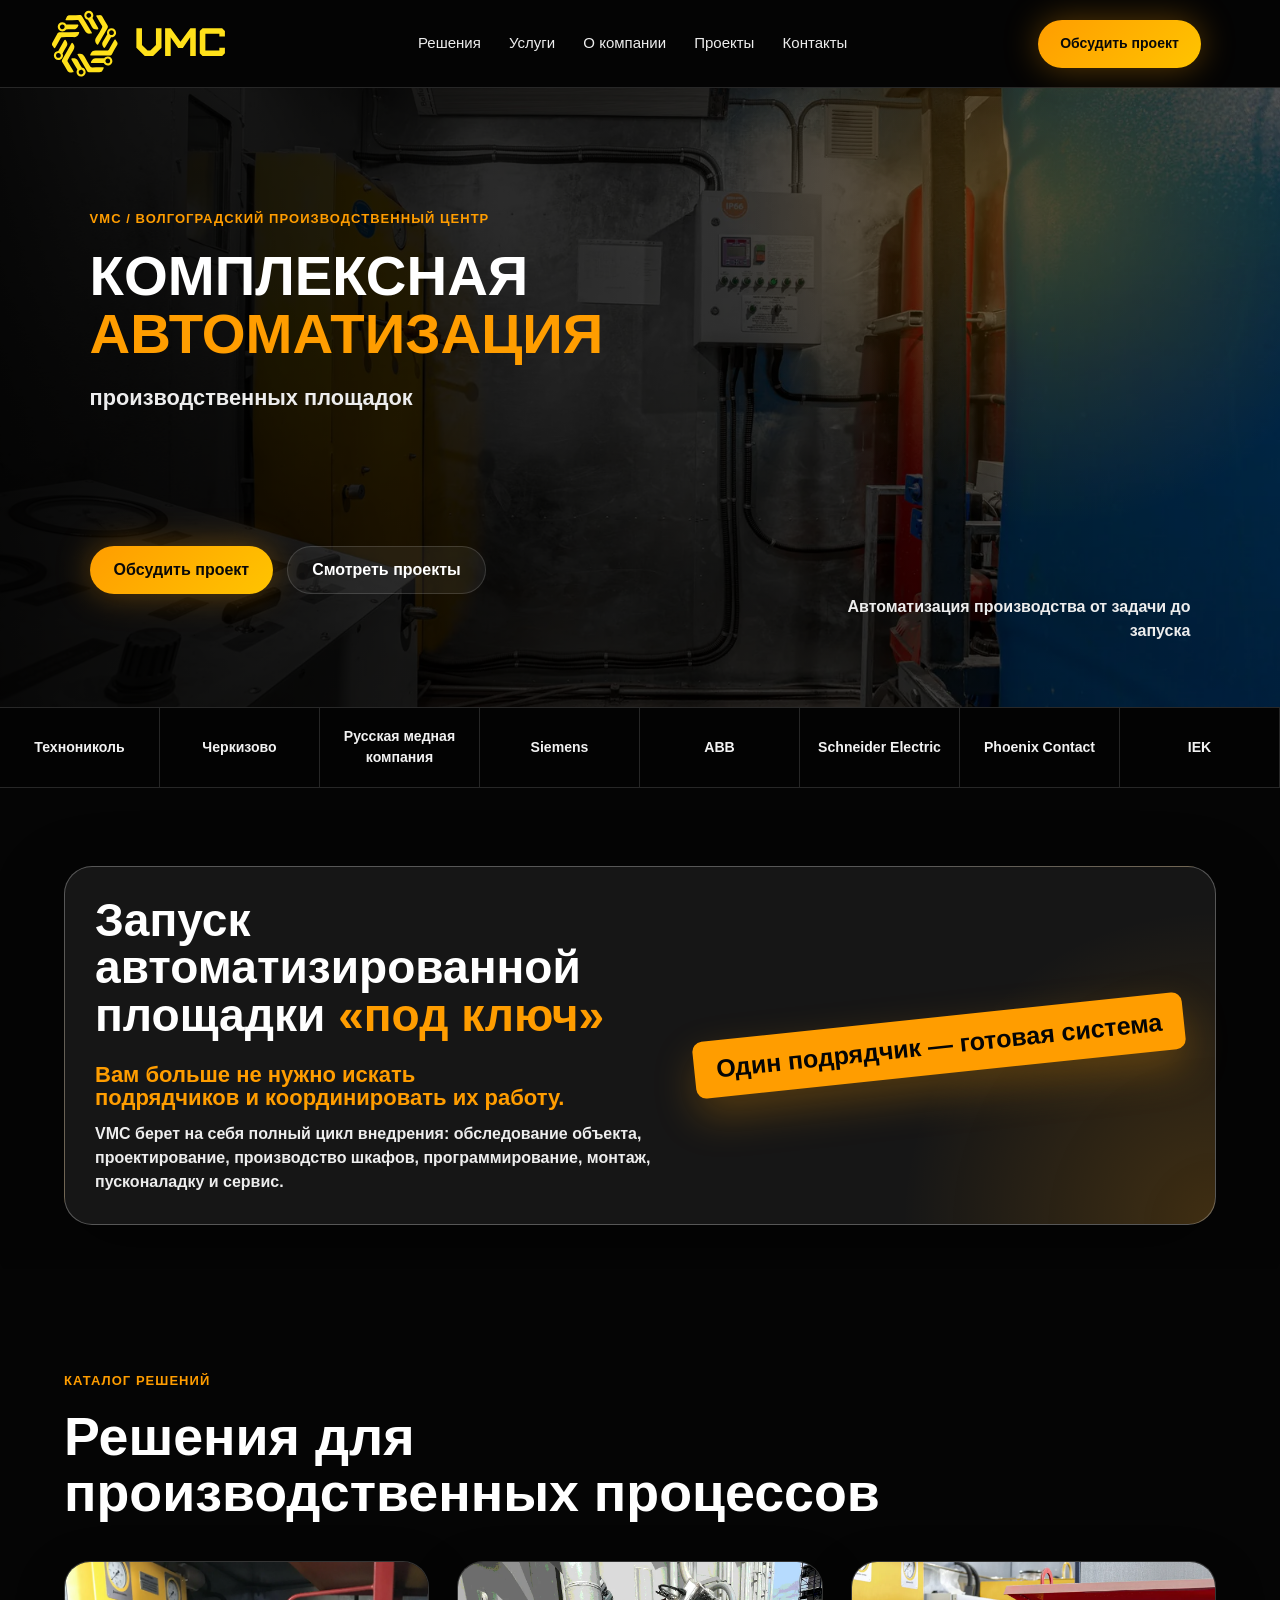
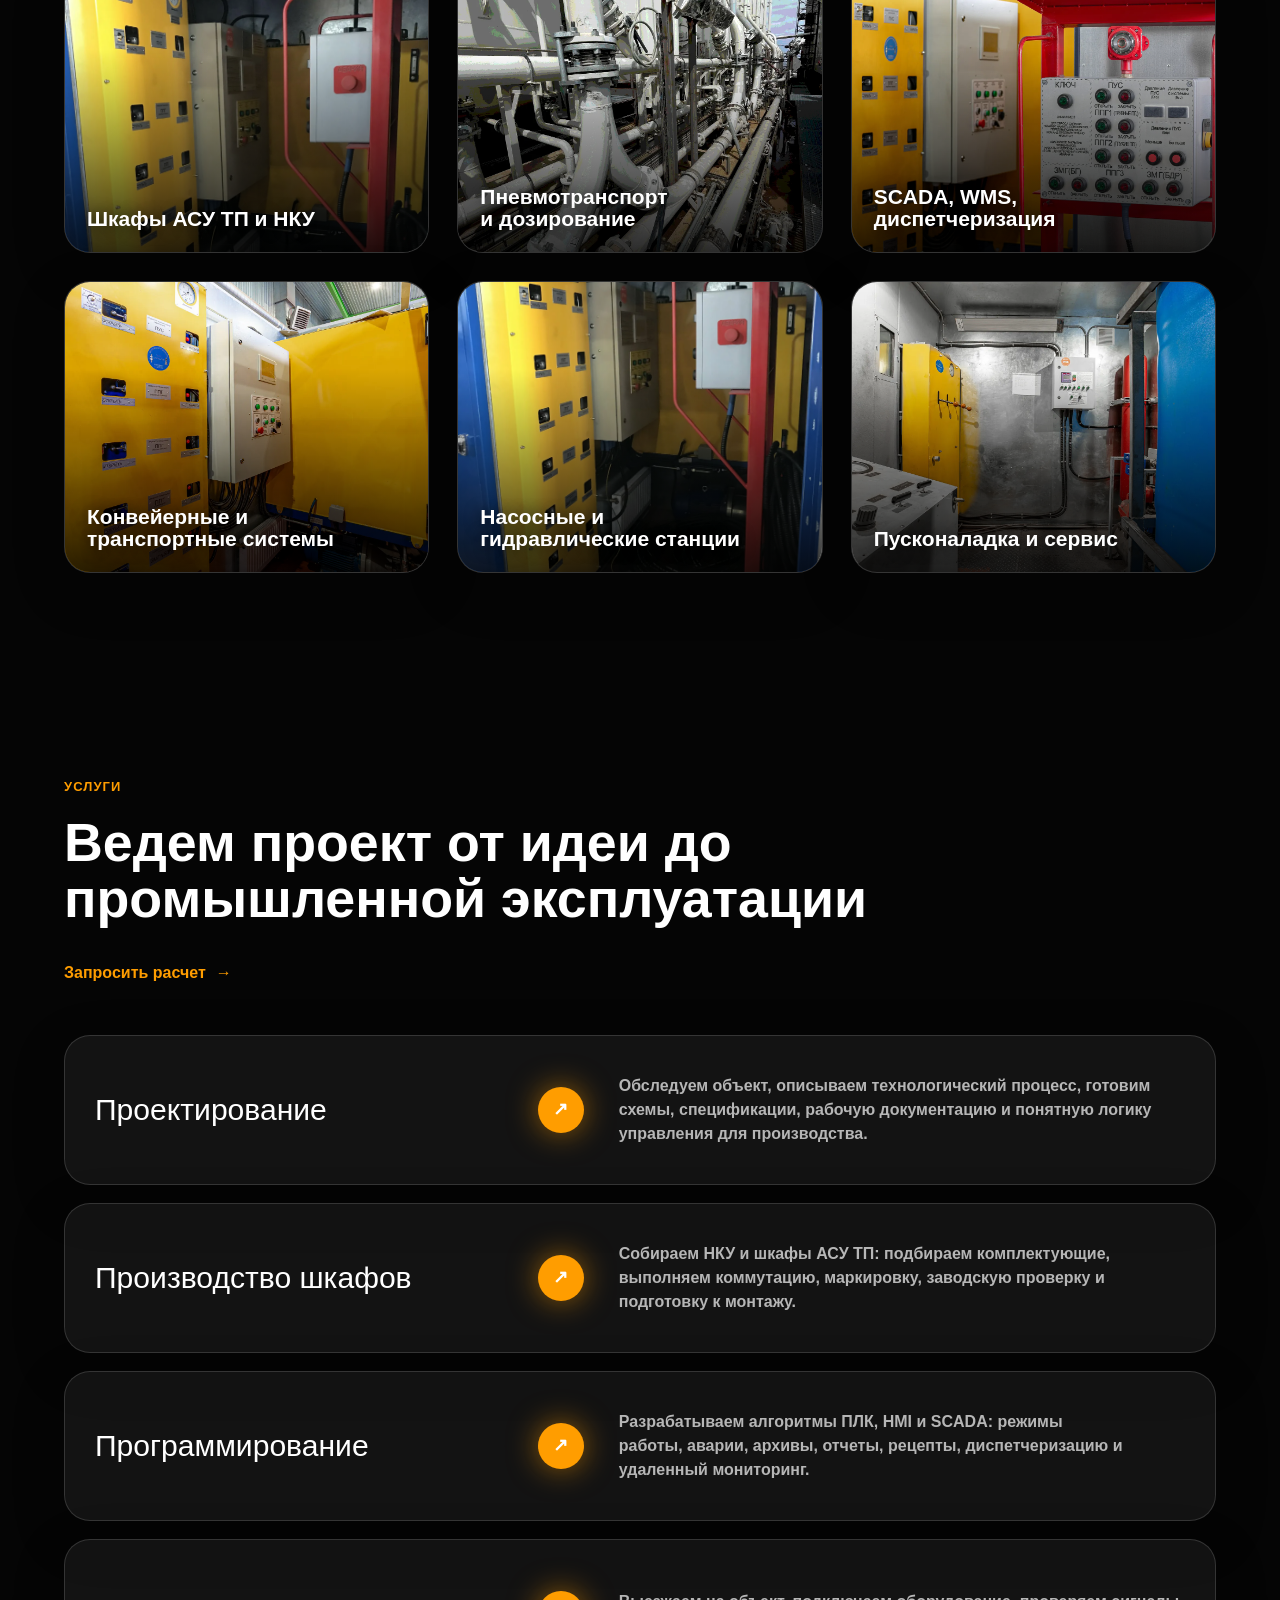
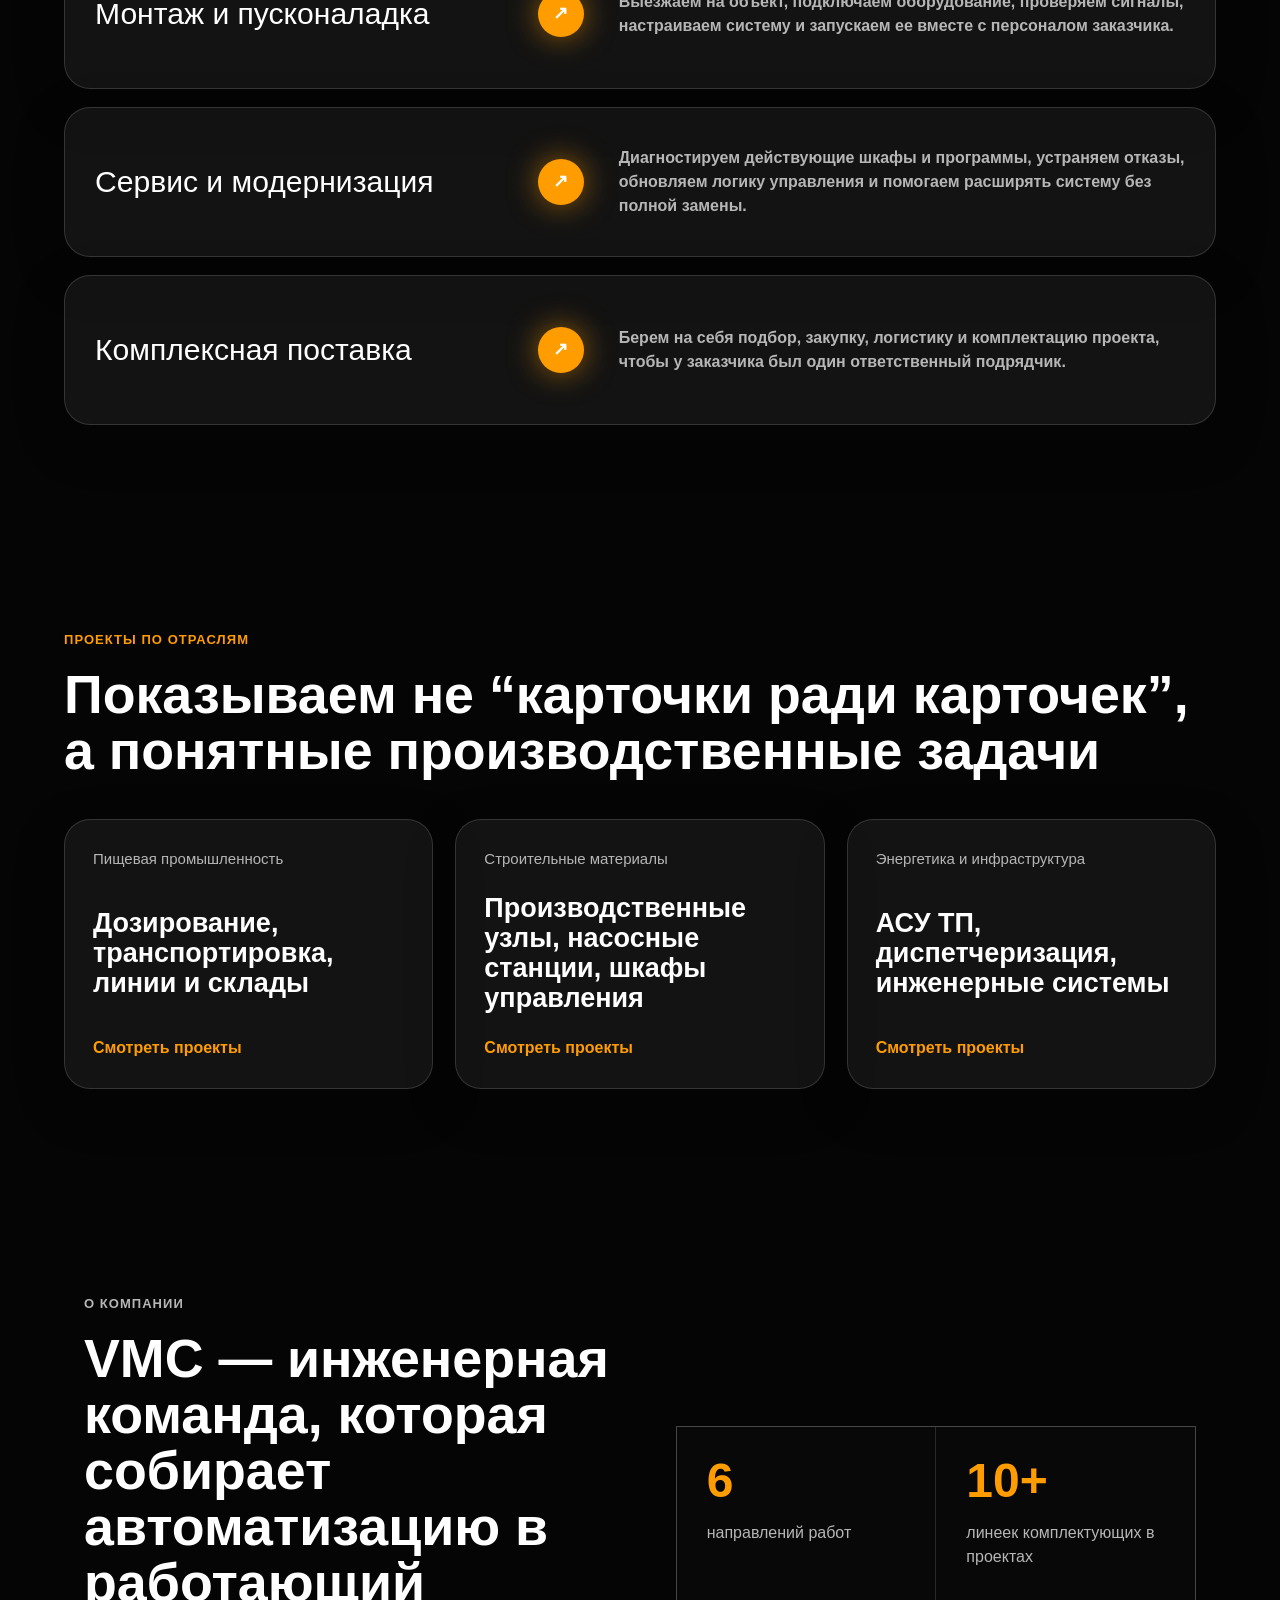
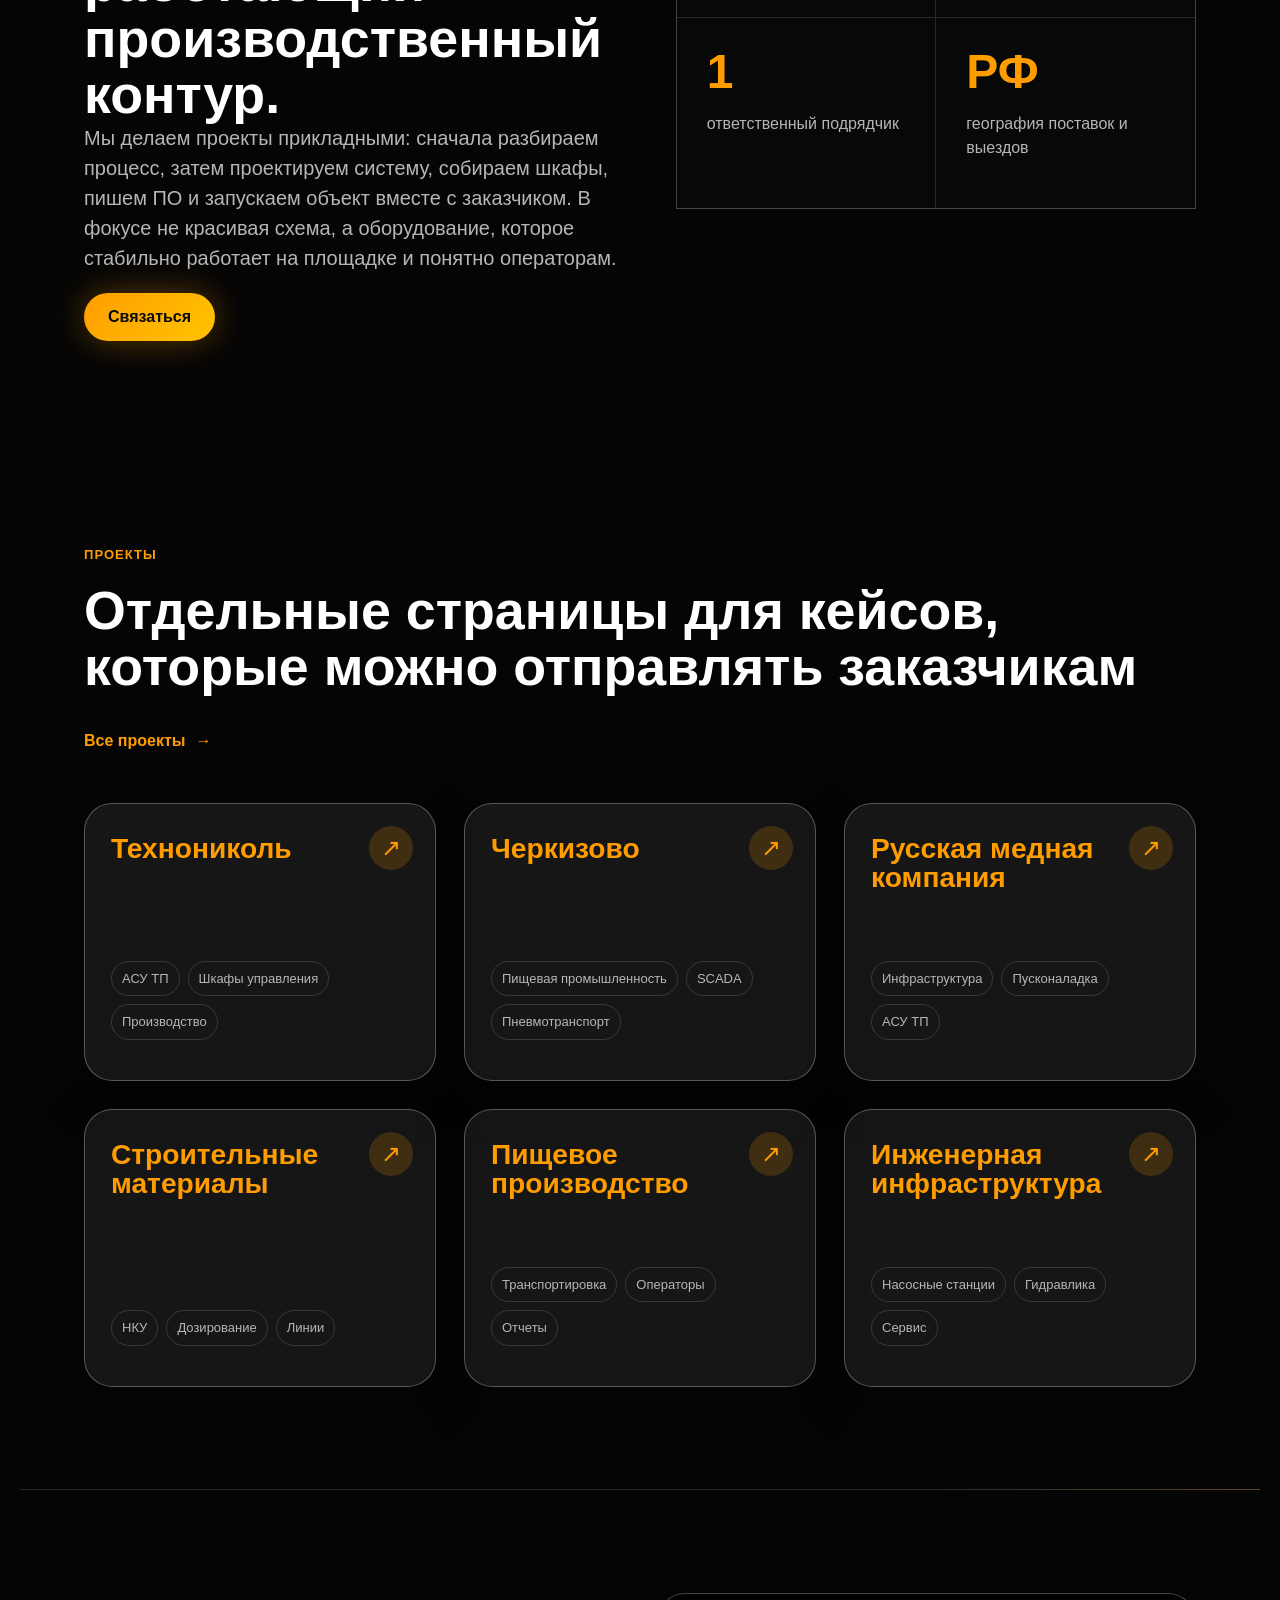
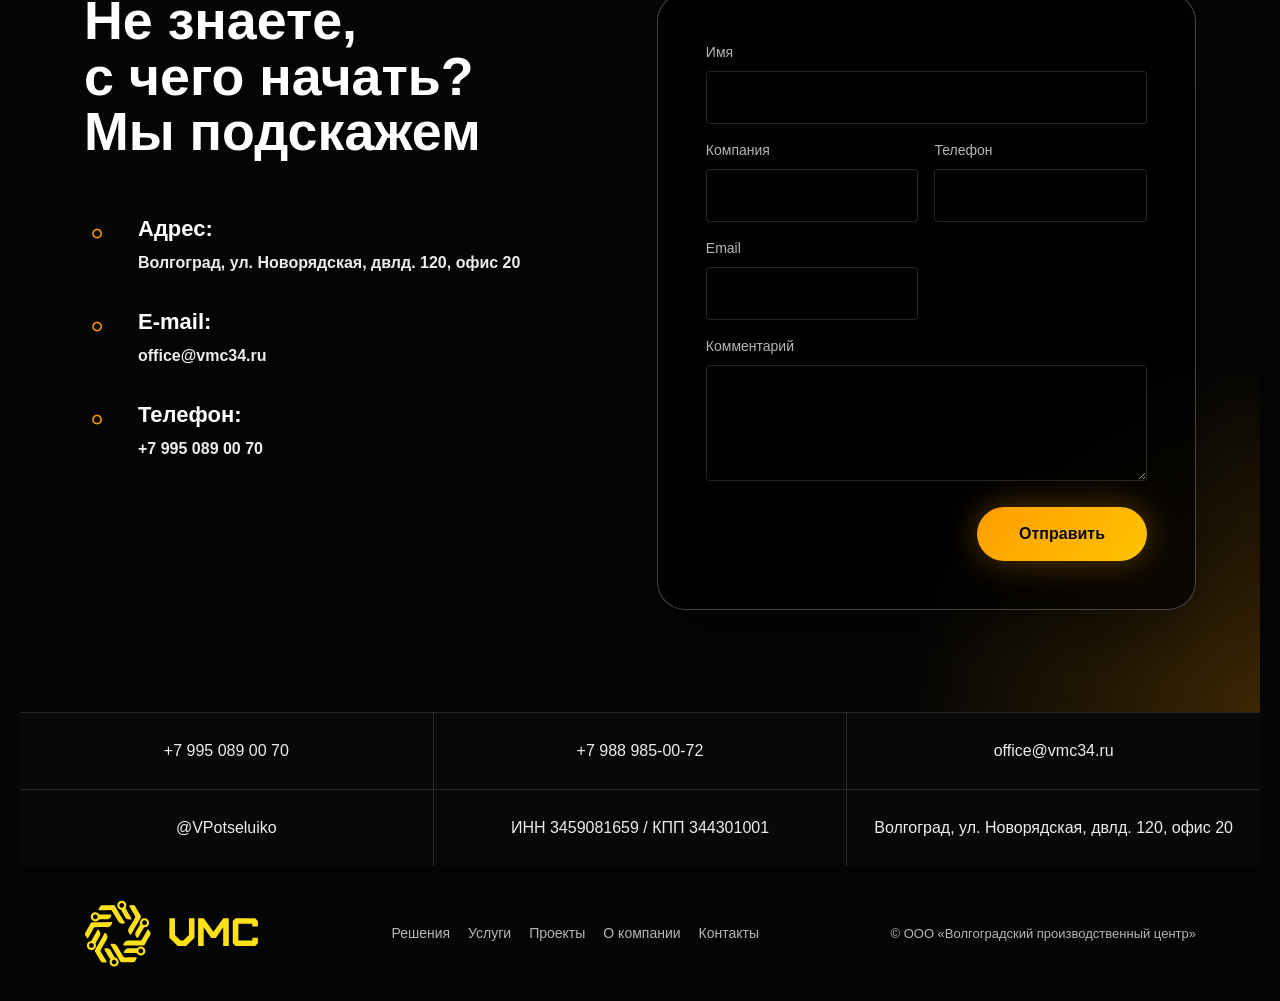
==== index.html @ dcec0f46 "Bring homepage closer to correction brief Rework hero, client strip, turnkey block, solution cards, " ====
<!doctype html>
<html lang="ru">
  <head>
    <meta charset="utf-8">
    <meta name="viewport" content="width=device-width, initial-scale=1">
    <title>VMC | Автоматизация производственных площадок</title>
    <meta name="description" content="VMC проектирует, производит и внедряет системы автоматизации производственных площадок, шкафы АСУ ТП, промышленное ПО и электрощитовое оборудование.">
    <meta name="theme-color" content="#050505">
    <meta property="og:type" content="website">
    <meta property="og:title" content="VMC | Автоматизация производственных площадок">
    <meta property="og:description" content="Автоматизация производственных площадок под ключ: проектирование, шкафы АСУ ТП, монтаж, программирование и сервис.">
    <meta property="og:image" content="https://vmc34.ru/assets/img/automation-panel.webp">
    <link rel="canonical" href="https://vmc34.ru/">
    <link rel="icon" href="assets/img/logo.svg" type="image/svg+xml">
    <link rel="stylesheet" href="style.css">
  </head>
  <body>
    <a class="skip-link" href="#main">К содержанию</a>

    <header class="site-header">
      <a class="brand" href="index.html" aria-label="VMC, на главную">
        <img src="assets/img/logo.svg" alt="VMC" width="156" height="48">
      </a>
      <nav class="desktop-nav" aria-label="Основная навигация">
        <a href="index.html#solutions">Решения</a>
        <a href="index.html#services">Услуги</a>
        <a href="index.html#about">О компании</a>
        <a href="projects.html">Проекты</a>
        <a href="index.html#contacts">Контакты</a>
      </nav>
      <a class="header-cta" href="#form">Обсудить проект</a>
      <details class="mobile-nav">
        <summary aria-label="Открыть меню"><span></span><span></span><span></span></summary>
        <nav aria-label="Мобильная навигация">
          <a href="index.html#solutions">Решения</a>
          <a href="index.html#services">Услуги</a>
          <a href="index.html#about">О компании</a>
          <a href="projects.html">Проекты</a>
          <a href="index.html#contacts">Контакты</a>
        </nav>
      </details>
    </header>

    <main id="main">
      <section class="hero" id="top" aria-label="Главный экран">
        <div class="hero-media" aria-hidden="true">
          <img src="assets/img/automation-panel.webp" alt="" width="1600" height="1067" fetchpriority="high">
        </div>
        <div class="hero-content">
          <p class="kicker">VMC / Волгоградский производственный центр</p>
          <h1><span>Комплексная</span><em>автоматизация</em></h1>
          <p class="hero-lead">производственных площадок</p>
          <div class="hero-actions">
            <a class="button button-primary" href="#form">Обсудить проект</a>
            <a class="button button-ghost" href="projects.html">Смотреть проекты</a>
          </div>
        </div>
        <div class="hero-note">Автоматизация производства от задачи до запуска</div>
      </section>

      <section class="client-strip" aria-label="Клиенты и ориентиры">
        <span>Технониколь</span>
        <span>Черкизово</span>
        <span>Русская медная компания</span>
        <span>Siemens</span>
        <span>ABB</span>
        <span>Schneider Electric</span>
        <span>Phoenix Contact</span>
        <span>IEK</span>
      </section>

      <section class="dark-section turnkey-section" id="solutions">
        <div class="turnkey-card">
          <div>
            <h2>Запуск автоматизированной площадки <em>«под ключ»</em></h2>
            <h3>Вам больше не нужно искать подрядчиков и координировать их работу.</h3>
            <p>VMC берет на себя полный цикл внедрения: обследование объекта, проектирование, производство шкафов, программирование, монтаж, пусконаладку и сервис.</p>
          </div>
          <strong>Один подрядчик — готовая система</strong>
        </div>
      </section>

      <section class="dark-section" id="catalog">
        <div class="section-heading">
          <p class="kicker">Каталог решений</p>
          <h2>Решения для производственных процессов</h2>
        </div>
        <div class="solution-grid">
          <article class="media-card">
            <img src="assets/img/hero-switchboards.webp" alt="Шкафы управления и электрощитовое оборудование" width="1600" height="1067" loading="lazy">
            <h3>Шкафы АСУ ТП и НКУ</h3>
          </article>
          <article class="media-card">
            <img src="assets/img/pneumatic-system.webp" alt="Промышленная система управления пневмотранспортом" width="1260" height="1680" loading="lazy">
            <h3>Пневмотранспорт и дозирование</h3>
          </article>
          <article class="media-card">
            <img src="assets/img/assembly-shop.webp" alt="Сборка электрощитов в производственном цехе" width="1600" height="1067" loading="lazy">
            <h3>SCADA, WMS, диспетчеризация</h3>
          </article>
          <article class="media-card">
            <img src="assets/img/contact-background.webp" alt="Производственная площадка с оборудованием" width="1600" height="1067" loading="lazy">
            <h3>Конвейерные и транспортные системы</h3>
          </article>
          <article class="media-card">
            <img src="assets/img/hydraulic-station.webp" alt="Станция гидроуправления" width="1600" height="2133" loading="lazy">
            <h3>Насосные и гидравлические станции</h3>
          </article>
          <article class="media-card">
            <img src="assets/img/automation-panel.webp" alt="Промышленный шкаф управления" width="1600" height="1067" loading="lazy">
            <h3>Пусконаладка и сервис</h3>
          </article>
        </div>
      </section>

      <section class="dark-section service-section" id="services">
        <div class="section-heading split">
          <div>
            <p class="kicker">Услуги</p>
            <h2>Ведем проект от идеи до промышленной эксплуатации</h2>
          </div>
          <a class="text-link" href="#form">Запросить расчет</a>
        </div>
        <div class="service-list">
          <article>
            <span aria-hidden="true">↗</span>
            <h3>Проектирование</h3>
            <p>Обследуем объект, описываем технологический процесс, готовим схемы, спецификации, рабочую документацию и понятную логику управления для производства.</p>
          </article>
          <article>
            <span aria-hidden="true">↗</span>
            <h3>Производство шкафов</h3>
            <p>Собираем НКУ и шкафы АСУ ТП: подбираем комплектующие, выполняем коммутацию, маркировку, заводскую проверку и подготовку к монтажу.</p>
          </article>
          <article>
            <span aria-hidden="true">↗</span>
            <h3>Программирование</h3>
            <p>Разрабатываем алгоритмы ПЛК, HMI и SCADA: режимы работы, аварии, архивы, отчеты, рецепты, диспетчеризацию и удаленный мониторинг.</p>
          </article>
          <article>
            <span aria-hidden="true">↗</span>
            <h3>Монтаж и пусконаладка</h3>
            <p>Выезжаем на объект, подключаем оборудование, проверяем сигналы, настраиваем систему и запускаем ее вместе с персоналом заказчика.</p>
          </article>
          <article>
            <span aria-hidden="true">↗</span>
            <h3>Сервис и модернизация</h3>
            <p>Диагностируем действующие шкафы и программы, устраняем отказы, обновляем логику управления и помогаем расширять систему без полной замены.</p>
          </article>
          <article>
            <span aria-hidden="true">↗</span>
            <h3>Комплексная поставка</h3>
            <p>Берем на себя подбор, закупку, логистику и комплектацию проекта, чтобы у заказчика был один ответственный подрядчик.</p>
          </article>
        </div>
      </section>

      <section class="dark-section industries" id="industries">
        <div class="section-heading">
          <p class="kicker">Проекты по отраслям</p>
          <h2>Показываем не “карточки ради карточек”, а понятные производственные задачи</h2>
        </div>
        <div class="industry-grid">
          <a class="industry-card" href="projects.html#food">
            <small>Пищевая промышленность</small>
            <strong>Дозирование, транспортировка, линии и склады</strong>
            <span>Смотреть проекты</span>
          </a>
          <a class="industry-card" href="projects.html#materials">
            <small>Строительные материалы</small>
            <strong>Производственные узлы, насосные станции, шкафы управления</strong>
            <span>Смотреть проекты</span>
          </a>
          <a class="industry-card" href="projects.html#energy">
            <small>Энергетика и инфраструктура</small>
            <strong>АСУ ТП, диспетчеризация, инженерные системы</strong>
            <span>Смотреть проекты</span>
          </a>
        </div>
      </section>

      <section class="dark-section about" id="about">
        <div class="about-copy">
          <p class="kicker">О компании</p>
          <h2>VMC — инженерная команда, которая собирает автоматизацию в работающий производственный контур.</h2>
          <p>Мы делаем проекты прикладными: сначала разбираем процесс, затем проектируем систему, собираем шкафы, пишем ПО и запускаем объект вместе с заказчиком. В фокусе не красивая схема, а оборудование, которое стабильно работает на площадке и понятно операторам.</p>
          <a class="button button-primary" href="#form">Связаться</a>
        </div>
        <div class="stats-grid">
          <article>
            <strong>6</strong>
            <span>направлений работ</span>
          </article>
          <article>
            <strong>10+</strong>
            <span>линеек комплектующих в проектах</span>
          </article>
          <article>
            <strong>1</strong>
            <span>ответственный подрядчик</span>
          </article>
          <article>
            <strong>РФ</strong>
            <span>география поставок и выездов</span>
          </article>
        </div>
      </section>

      <section class="dark-section projects-preview" id="projects">
        <div class="section-heading split">
          <div>
            <p class="kicker">Проекты</p>
            <h2>Отдельные страницы для кейсов, которые можно отправлять заказчикам</h2>
          </div>
          <a class="text-link" href="projects.html">Все проекты</a>
        </div>
        <div class="project-logo-grid">
          <a class="project-logo-card" href="project-switchboards.html">
            <h3>Технониколь</h3>
            <p class="tags"><span>АСУ ТП</span><span>Шкафы управления</span><span>Производство</span></p>
          </a>
          <a class="project-logo-card" href="project-pneumatic.html">
            <h3>Черкизово</h3>
            <p class="tags"><span>Пищевая промышленность</span><span>SCADA</span><span>Пневмотранспорт</span></p>
          </a>
          <a class="project-logo-card" href="project-hydraulic.html">
            <h3>Русская медная компания</h3>
            <p class="tags"><span>Инфраструктура</span><span>Пусконаладка</span><span>АСУ ТП</span></p>
          </a>
          <a class="project-logo-card" href="projects.html#materials">
            <h3>Строительные материалы</h3>
            <p class="tags"><span>НКУ</span><span>Дозирование</span><span>Линии</span></p>
          </a>
          <a class="project-logo-card" href="projects.html#food">
            <h3>Пищевое производство</h3>
            <p class="tags"><span>Транспортировка</span><span>Операторы</span><span>Отчеты</span></p>
          </a>
          <a class="project-logo-card" href="projects.html#energy">
            <h3>Инженерная инфраструктура</h3>
            <p class="tags"><span>Насосные станции</span><span>Гидравлика</span><span>Сервис</span></p>
          </a>
        </div>
      </section>

      <section class="contact-section" id="contacts">
        <div class="contact-info">
          <h2>Не знаете,<br>с чего начать?<br>Мы подскажем</h2>
          <dl>
            <div>
              <dt>Адрес:</dt>
              <dd>Волгоград, ул. Новорядская, двлд. 120, офис 20</dd>
            </div>
            <div>
              <dt>E-mail:</dt>
              <dd><a href="mailto:office@vmc34.ru">office@vmc34.ru</a></dd>
            </div>
            <div>
              <dt>Телефон:</dt>
              <dd><a href="tel:+79950890070">+7 995 089 00 70</a></dd>
            </div>
          </dl>
        </div>
        <div class="contact-panel" id="form">
          <form action="mailto:office@vmc34.ru" method="post" enctype="text/plain">
            <label>Имя<input name="name" autocomplete="name" required></label>
            <label>Компания<input name="company" autocomplete="organization"></label>
            <label>Телефон<input name="phone" autocomplete="tel" required></label>
            <label>Email<input name="email" type="email" autocomplete="email"></label>
            <label class="wide-field">Комментарий<textarea name="message" rows="4"></textarea></label>
            <button type="submit">Отправить</button>
          </form>
        </div>
      </section>

      <section class="contact-data" aria-label="Контактные данные">
        <a href="tel:+79950890070">+7 995 089 00 70</a>
        <a href="tel:+79889850072">+7 988 985-00-72</a>
        <a href="mailto:office@vmc34.ru">office@vmc34.ru</a>
        <a href="https://t.me/VPotseluiko" rel="noopener" target="_blank">@VPotseluiko</a>
        <span>ИНН 3459081659 / КПП 344301001</span>
        <span>Волгоград, ул. Новорядская, двлд. 120, офис 20</span>
      </section>
    </main>

    <footer class="site-footer">
      <img src="assets/img/logo.svg" alt="VMC" width="156" height="48">
      <nav aria-label="Нижняя навигация">
        <a href="index.html#solutions">Решения</a>
        <a href="index.html#services">Услуги</a>
        <a href="projects.html">Проекты</a>
        <a href="index.html#about">О компании</a>
        <a href="index.html#contacts">Контакты</a>
      </nav>
      <p>© ООО «Волгоградский производственный центр»</p>
    </footer>
  </body>
</html>
---- style.css ----
:root {
  --bg: #050505;
  --panel: #111;
  --panel-2: #181818;
  --text: #fff;
  --muted: #b6b6b6;
  --soft: #ededed;
  --line: rgba(255, 255, 255, .14);
  --yellow: #ff9d00;
  --yellow-2: #ffc400;
  --shadow: 0 22px 70px rgba(0, 0, 0, .42);
  color-scheme: dark;
  font-family: Inter, Arial, Helvetica, sans-serif;
}

* {
  box-sizing: border-box;
}

html {
  scroll-behavior: smooth;
  overflow-x: hidden;
}

body {
  margin: 0;
  background: var(--bg);
  color: var(--text);
  font-size: 16px;
  line-height: 1.5;
  -webkit-font-smoothing: antialiased;
  overflow-x: hidden;
}

img {
  display: block;
  max-width: 100%;
  height: auto;
}

a {
  color: inherit;
  text-decoration: none;
}

h1,
h2,
h3,
p {
  margin-top: 0;
}

h1,
h2,
h3 {
  line-height: 1.04;
  text-wrap: balance;
  overflow-wrap: break-word;
  word-break: normal;
}

p {
  text-wrap: pretty;
  overflow-wrap: break-word;
  word-break: normal;
}

a,
span,
strong,
small,
label,
button {
  overflow-wrap: break-word;
  word-break: normal;
}

a:focus-visible,
button:focus-visible,
input:focus-visible,
textarea:focus-visible,
summary:focus-visible {
  outline: 3px solid rgba(255, 157, 0, .55);
  outline-offset: 4px;
}

.skip-link {
  position: fixed;
  top: 12px;
  left: 12px;
  z-index: 100;
  transform: translateY(-180%);
  background: var(--yellow);
  color: #000;
  padding: 10px 14px;
  font-weight: 700;
}

.skip-link:focus {
  transform: translateY(0);
}

.site-header {
  position: sticky;
  top: 0;
  z-index: 50;
  display: grid;
  grid-template-columns: auto 1fr auto auto;
  gap: 28px;
  align-items: center;
  min-height: 76px;
  padding: 10px clamp(16px, 4vw, 58px);
  border-bottom: 1px solid var(--line);
  background: rgba(5, 5, 5, .88);
  backdrop-filter: blur(18px);
}

.brand {
  display: inline-flex;
  min-height: 48px;
  align-items: center;
}

.brand img,
.site-footer img {
  width: 176px;
  height: auto;
}

.desktop-nav {
  display: flex;
  flex-wrap: wrap;
  justify-content: center;
  gap: clamp(16px, 2.2vw, 34px);
  color: var(--soft);
  font-size: 15px;
}

.desktop-nav a {
  min-height: 40px;
  display: inline-flex;
  align-items: center;
  transition-property: color;
  transition-duration: .18s;
}

.desktop-nav a:hover {
  color: var(--yellow);
}

.header-cta,
.button,
.contact-panel button {
  display: inline-flex;
  min-height: 48px;
  align-items: center;
  justify-content: center;
  border: 0;
  border-radius: 999px;
  cursor: pointer;
  font: inherit;
  font-weight: 800;
  transition-property: transform, background-color, color, box-shadow;
  transition-duration: .18s;
  transition-timing-function: cubic-bezier(.2, 0, 0, 1);
}

.header-cta,
.button-primary,
.contact-panel button {
  background: linear-gradient(135deg, var(--yellow), var(--yellow-2));
  color: #090909;
  box-shadow: 0 0 34px rgba(255, 157, 0, .34);
}

.header-cta {
  padding: 0 22px;
  font-size: 14px;
}

.button {
  padding: 0 24px;
  text-align: center;
}

.button-ghost {
  border: 1px solid var(--line);
  background: rgba(255, 255, 255, .06);
  color: var(--text);
}

.header-cta:active,
.button:active,
.contact-panel button:active {
  transform: scale(.96);
}

.mobile-nav {
  display: none;
}

.mobile-nav:not([open]) nav {
  display: none;
}

.hero {
  position: relative;
  min-height: 620px;
  overflow: hidden;
  display: grid;
  align-items: center;
  padding: clamp(76px, 10vh, 116px) clamp(18px, 7vw, 128px) 82px;
  border-bottom: 1px solid var(--line);
}

.hero-media {
  position: absolute;
  inset: 0;
  z-index: -2;
  background: #000;
}

.hero-media img {
  width: 100%;
  height: 100%;
  object-fit: cover;
  opacity: .68;
  animation: hero-pan 16s ease-in-out infinite alternate;
  outline: 1px solid rgba(255, 255, 255, .1);
}

.hero::before,
.dark-section::before {
  content: "";
  position: absolute;
  inset: 0;
  z-index: -1;
  background:
    radial-gradient(circle at 82% 18%, rgba(255, 157, 0, .22), transparent 28%),
    linear-gradient(90deg, rgba(0, 0, 0, .94), rgba(0, 0, 0, .72) 45%, rgba(0, 0, 0, .42));
}

.hero-content {
  max-width: 720px;
  min-width: 0;
}

.kicker {
  margin-bottom: 18px;
  color: var(--yellow);
  font-size: 13px;
  font-weight: 900;
  letter-spacing: .08em;
  text-transform: uppercase;
}

.hero h1 {
  max-width: 720px;
  margin-bottom: 18px;
  font-size: clamp(40px, 4.4vw, 64px);
  font-weight: 900;
  text-transform: uppercase;
}

.hero h1 span,
.hero h1 em {
  display: block;
  font-style: normal;
}

.hero h1 em {
  color: var(--yellow);
}

.hero-lead {
  max-width: 620px;
  margin-bottom: 132px;
  color: var(--soft);
  font-size: clamp(18px, 1.7vw, 23px);
  font-weight: 800;
}

.hero-actions {
  display: flex;
  flex-wrap: wrap;
  gap: 14px;
}

.hero-note {
  position: absolute;
  right: clamp(18px, 7vw, 128px);
  bottom: clamp(24px, 5vw, 64px);
  max-width: 360px;
  color: var(--soft);
  font-weight: 800;
  text-align: right;
}

.client-strip {
  display: grid;
  grid-template-columns: repeat(8, minmax(0, 1fr));
  border-bottom: 1px solid var(--line);
  background: #030303;
}

.client-strip span {
  min-height: 76px;
  display: grid;
  place-items: center;
  padding: 18px;
  border-right: 1px solid var(--line);
  color: #f2f2f2;
  font-size: clamp(12px, 1.1vw, 18px);
  font-weight: 900;
  text-align: center;
}

.dark-section {
  position: relative;
  overflow: hidden;
  padding: clamp(66px, 8vw, 112px) clamp(18px, 5vw, 74px);
  background: #050505;
}

.dark-section::before {
  pointer-events: none;
  opacity: .5;
  background:
    radial-gradient(circle at 88% 8%, rgba(255, 157, 0, .18), transparent 25%),
    radial-gradient(circle at 4% 92%, rgba(255, 157, 0, .1), transparent 22%);
}

.intro-band {
  display: grid;
  grid-template-columns: minmax(0, 1.1fr) minmax(320px, .9fr);
  gap: 32px;
  align-items: center;
}

.turnkey-section {
  padding-top: 78px;
  padding-bottom: 44px;
}

.turnkey-card {
  position: relative;
  display: grid;
  grid-template-columns: minmax(0, 1fr) auto;
  gap: 30px;
  align-items: center;
  max-width: 1240px;
  margin: 0 auto;
  border: 1px solid rgba(255, 255, 255, .28);
  border-radius: 28px;
  padding: 30px;
  background:
    radial-gradient(circle at 100% 100%, rgba(255, 157, 0, .18), transparent 26%),
    rgba(255, 255, 255, .07);
  box-shadow: var(--shadow);
}

.turnkey-card h2 {
  margin-bottom: 24px;
  font-size: clamp(31px, 3.6vw, 54px);
  font-weight: 900;
}

.turnkey-card h2 em,
.turnkey-card h3 {
  color: var(--yellow);
  font-style: normal;
}

.turnkey-card h3 {
  max-width: 680px;
  margin-bottom: 12px;
  font-size: 22px;
}

.turnkey-card p {
  max-width: 720px;
  margin-bottom: 0;
  color: var(--soft);
  font-weight: 700;
}

.turnkey-card strong {
  display: block;
  transform: rotate(-6deg);
  border-radius: 10px;
  padding: 14px 22px;
  background: var(--yellow);
  color: #050505;
  font-size: clamp(17px, 2vw, 25px);
  line-height: 1.15;
  box-shadow: 0 18px 42px rgba(255, 157, 0, .26);
}

.section-copy,
.section-heading,
.solution-grid,
.service-grid,
.service-list,
.industry-grid,
.about,
.projects-preview,
.contact-section,
.contact-data,
.site-footer,
.page-hero,
.project-list,
.case-layout {
  max-width: 1240px;
  margin-right: auto;
  margin-left: auto;
}

.section-copy,
.section-heading,
.pitch-card,
.media-card,
.project-card,
.industry-card,
.service-list article,
.stats-grid article,
.project-list article,
.case-card,
.contact-panel,
.site-footer > * {
  min-width: 0;
}

.section-copy h2,
.section-heading h2,
.about h2,
.contact-panel h2,
.page-hero h1 {
  margin-bottom: 0;
  font-size: clamp(34px, 4.2vw, 62px);
  font-weight: 900;
}

.pitch-card {
  border: 1px solid var(--line);
  border-radius: 28px;
  padding: 34px;
  background: rgba(255, 255, 255, .06);
  box-shadow: var(--shadow);
}

.pitch-card p {
  color: var(--soft);
  font-size: 21px;
}

.pitch-card b {
  display: inline-block;
  transform: rotate(-4deg);
  border-radius: 10px;
  padding: 12px 18px;
  background: var(--yellow);
  color: #000;
  font-size: 22px;
  max-width: 100%;
}

.section-heading {
  margin-bottom: 40px;
}

.section-heading.split {
  display: flex;
  flex-wrap: wrap;
  align-items: end;
  justify-content: space-between;
  gap: 24px;
}

.text-link {
  display: inline-flex;
  min-height: 44px;
  align-items: center;
  color: var(--yellow);
  font-weight: 900;
}

.text-link::after {
  content: "→";
  margin-left: 10px;
}

.solution-grid,
.project-grid {
  display: grid;
  grid-template-columns: repeat(3, minmax(0, 1fr));
  gap: 28px;
}

.media-card,
.project-card,
.industry-card,
.service-grid article,
.service-list article,
.stats-grid article,
.project-list article,
.case-card {
  border: 1px solid var(--line);
  border-radius: 26px;
  background: rgba(255, 255, 255, .06);
  box-shadow: 0 16px 52px rgba(0, 0, 0, .22);
}

.media-card {
  position: relative;
  overflow: hidden;
  min-height: 285px;
}

.media-card img,
.project-card img,
.project-list img,
.case-hero img {
  width: 100%;
  height: 290px;
  object-fit: cover;
  outline: 1px solid rgba(255, 255, 255, .1);
}

.media-card::after {
  content: "";
  position: absolute;
  inset: 0;
  background: linear-gradient(180deg, transparent 30%, rgba(0, 0, 0, .8));
}

.media-card h3,
.media-card p {
  position: relative;
  z-index: 1;
  padding-right: 22px;
  padding-left: 22px;
}

.media-card h3 {
  position: absolute;
  right: 0;
  bottom: 22px;
  left: 0;
  margin: 0;
  color: var(--text);
  font-size: 21px;
  text-shadow: 0 2px 16px rgba(0, 0, 0, .8);
}

.media-card p {
  margin-bottom: 26px;
  color: var(--muted);
}

.service-grid,
.service-list {
  display: grid;
  grid-template-columns: repeat(3, minmax(0, 1fr));
  gap: 18px;
}

.service-list {
  grid-template-columns: 1fr;
}

.service-grid article {
  min-height: 230px;
  padding: 24px;
}

.service-list article {
  min-height: 150px;
  display: grid;
  grid-template-columns: minmax(220px, .72fr) 56px minmax(0, 1fr);
  gap: 30px;
  align-items: center;
  padding: 30px;
}

.service-grid span,
.service-list span,
.stats-grid strong,
.case-number {
  display: block;
  color: var(--yellow);
  font-variant-numeric: tabular-nums;
}

.service-grid span,
.service-list span {
  margin-bottom: 38px;
  font-size: 18px;
  font-weight: 900;
}

.service-list span {
  grid-column: 2;
  grid-row: 1;
  justify-self: center;
  margin-bottom: 0;
  width: 46px;
  height: 46px;
  display: grid;
  place-items: center;
  border-radius: 999px;
  background: var(--yellow);
  color: #fff;
  box-shadow: 0 0 30px rgba(255, 157, 0, .56);
}

.service-grid h3 {
  margin-bottom: 12px;
  font-size: 24px;
}

.service-list h3 {
  grid-column: 1;
  grid-row: 1;
  margin-bottom: 0;
  font-size: clamp(24px, 2.35vw, 34px);
  font-weight: 500;
}

.service-list p {
  grid-column: 3;
  margin-bottom: 0;
  font-weight: 800;
}

.service-grid p,
.service-list p,
.industry-card small,
.project-card p,
.about p,
.stats-grid span,
.contact-panel label,
.project-list p,
.case-card p,
.case-layout li {
  color: var(--muted);
}

.industry-grid {
  display: grid;
  grid-template-columns: repeat(3, minmax(0, 1fr));
  gap: 22px;
}

.industry-card {
  min-height: 270px;
  display: flex;
  flex-direction: column;
  justify-content: space-between;
  padding: 28px;
  transition-property: transform, border-color, background-color;
  transition-duration: .18s;
}

.industry-card:hover {
  transform: translateY(-4px);
  border-color: rgba(255, 157, 0, .55);
  background: rgba(255, 157, 0, .08);
}

.industry-card small {
  font-size: 15px;
}

.industry-card strong {
  font-size: 27px;
  line-height: 1.12;
}

.industry-card span {
  color: var(--yellow);
  font-weight: 900;
}

.about {
  display: grid;
  grid-template-columns: minmax(0, 1fr) minmax(360px, .95fr);
  gap: 44px;
  align-items: center;
}

.about-copy p:not(.kicker) {
  max-width: 640px;
  font-size: 20px;
}

.stats-grid {
  display: grid;
  grid-template-columns: repeat(2, minmax(0, 1fr));
  gap: 1px;
  border: 1px solid var(--line);
  background: var(--line);
}

.stats-grid article {
  min-height: 190px;
  border: 0;
  border-radius: 0;
  padding: 30px;
  background: #080808;
  box-shadow: none;
}

.stats-grid strong {
  margin-bottom: 16px;
  font-size: 48px;
  line-height: 1;
}

.project-grid {
  max-width: 1240px;
  margin: 0 auto;
}

.project-logo-grid {
  display: grid;
  grid-template-columns: repeat(3, minmax(0, 1fr));
  gap: 28px;
  max-width: 1240px;
  margin: 0 auto;
}

.project-logo-card {
  position: relative;
  min-height: 248px;
  display: flex;
  flex-direction: column;
  justify-content: space-between;
  border: 1px solid rgba(255, 255, 255, .28);
  border-radius: 28px;
  padding: 30px 26px 24px;
  background: rgba(255, 255, 255, .07);
  box-shadow: 0 16px 52px rgba(0, 0, 0, .22);
  transition-property: transform, border-color, background-color;
  transition-duration: .18s;
}

.project-logo-card::after {
  content: "↗";
  position: absolute;
  top: 22px;
  right: 22px;
  width: 44px;
  height: 44px;
  display: grid;
  place-items: center;
  border-radius: 999px;
  background: rgba(255, 157, 0, .18);
  color: var(--yellow);
  font-size: 24px;
}

.project-logo-card:hover {
  transform: translateY(-4px);
  border-color: rgba(255, 157, 0, .58);
  background: rgba(255, 157, 0, .08);
}

.project-logo-card h3 {
  max-width: none;
  padding-right: 54px;
  margin-bottom: 50px;
  color: var(--yellow);
  font-size: clamp(25px, 2.2vw, 34px);
  font-weight: 900;
  line-height: 1.05;
  overflow-wrap: normal;
}

.project-card {
  overflow: hidden;
  transition-property: transform, border-color;
  transition-duration: .18s;
}

.project-card:hover {
  transform: translateY(-4px);
  border-color: rgba(255, 157, 0, .55);
}

.project-card div {
  padding: 22px;
}

.project-card h3 {
  margin-bottom: 8px;
  font-size: 25px;
}

.contact-section {
  display: grid;
  grid-template-columns: minmax(0, .92fr) minmax(0, 1fr);
  gap: clamp(30px, 6vw, 86px);
  min-height: 0;
  padding: clamp(70px, 8vw, 110px) clamp(18px, 5vw, 74px);
  border-top: 1px solid var(--line);
  border-bottom: 1px solid var(--line);
  background:
    radial-gradient(circle at 100% 100%, rgba(255, 157, 0, .22), transparent 24%),
    #050505;
}

.contact-info h2 {
  margin-bottom: 52px;
  font-size: clamp(40px, 4.2vw, 64px);
  font-weight: 900;
}

.contact-info dl,
.contact-info dd {
  margin: 0;
}

.contact-info dl {
  display: grid;
  gap: 30px;
}

.contact-info div {
  position: relative;
  padding-left: 54px;
}

.contact-info div::before {
  content: "◦";
  position: absolute;
  left: 6px;
  top: 0;
  color: var(--yellow);
  font-size: 40px;
  line-height: 1;
}

.contact-info dt {
  margin-bottom: 6px;
  font-size: 22px;
  font-weight: 900;
}

.contact-info dd {
  max-width: 460px;
  color: var(--soft);
  font-weight: 700;
}

.contact-panel {
  border: 1px solid rgba(255, 255, 255, .26);
  border-radius: 28px;
  padding: clamp(28px, 4vw, 48px);
  background: rgba(0, 0, 0, .68);
  box-shadow: var(--shadow);
}

.contact-panel h2 {
  margin-bottom: 32px;
}

.contact-panel form {
  display: grid;
  grid-template-columns: repeat(2, minmax(0, 1fr));
  gap: 16px;
}

.contact-panel label:first-child,
.contact-panel .wide-field,
.contact-panel button {
  grid-column: 1 / -1;
}

.contact-panel label {
  display: grid;
  gap: 8px;
  font-size: 14px;
}

.contact-panel input,
.contact-panel textarea {
  width: 100%;
  border: 1px solid var(--line);
  border-radius: 4px;
  background: rgba(0, 0, 0, .24);
  color: var(--text);
  padding: 15px 16px;
  font: inherit;
}

.contact-panel textarea {
  resize: vertical;
}

.contact-panel button {
  justify-self: end;
  min-width: 170px;
  min-height: 54px;
  margin-top: 10px;
}

.contact-data {
  display: grid;
  grid-template-columns: repeat(3, minmax(0, 1fr));
  gap: 1px;
  background: var(--line);
}

.contact-data a,
.contact-data span {
  min-height: 76px;
  display: grid;
  place-items: center;
  padding: 16px;
  background: #080808;
  color: var(--soft);
  text-align: center;
}

.contact-data a:hover {
  color: var(--yellow);
}

.site-footer {
  display: grid;
  grid-template-columns: auto 1fr auto;
  gap: 30px;
  align-items: center;
  padding: 34px clamp(18px, 5vw, 74px);
}

.site-footer nav {
  display: flex;
  flex-wrap: wrap;
  justify-content: center;
  gap: 18px;
  color: var(--muted);
  font-size: 14px;
}

.site-footer p {
  margin-bottom: 0;
  color: var(--muted);
  font-size: 13px;
}

.page-hero {
  padding: clamp(82px, 12vw, 150px) clamp(18px, 5vw, 74px) 54px;
}

.page-hero h1 {
  max-width: 980px;
  margin-bottom: 18px;
}

.page-hero p {
  max-width: 760px;
  color: var(--muted);
  font-size: 21px;
}

.project-list {
  display: grid;
  gap: 24px;
  padding: 0 clamp(18px, 5vw, 74px) 90px;
}

.project-list article {
  display: grid;
  grid-template-columns: minmax(240px, 330px) minmax(0, 1fr) auto;
  gap: 28px;
  align-items: center;
  overflow: hidden;
}

.project-list img {
  height: 250px;
}

.project-list div {
  padding: 24px 0;
}

.project-list h2 {
  margin-bottom: 12px;
  font-size: 32px;
}

.tags {
  display: flex;
  flex-wrap: wrap;
  gap: 8px;
  margin-top: 18px;
  min-width: 0;
}

.tags span {
  border: 1px solid var(--line);
  border-radius: 999px;
  padding: 7px 10px;
  color: var(--muted);
  font-size: 13px;
}

.project-list .text-link {
  margin-right: 28px;
}

.case-hero {
  position: relative;
  min-height: 620px;
  display: grid;
  align-items: end;
  overflow: hidden;
  padding: clamp(90px, 14vw, 160px) clamp(18px, 7vw, 110px) 58px;
}

.case-hero img {
  position: absolute;
  inset: 0;
  z-index: -2;
  height: 100%;
  opacity: .54;
}

.case-hero::before {
  content: "";
  position: absolute;
  inset: 0;
  z-index: -1;
  background: linear-gradient(90deg, #000, rgba(0, 0, 0, .8), rgba(0, 0, 0, .38));
}

.case-hero div {
  width: min(100%, 900px);
  min-width: 0;
}

.case-hero h1 {
  margin-bottom: 20px;
  font-size: clamp(40px, 5.4vw, 82px);
  text-transform: uppercase;
}

.case-hero p {
  max-width: 690px;
  color: var(--soft);
  font-size: 21px;
}

.case-layout {
  display: grid;
  grid-template-columns: minmax(0, .85fr) minmax(0, 1fr);
  gap: 28px;
  padding: 70px clamp(18px, 5vw, 74px) 92px;
}

.case-card {
  padding: 28px;
}

.case-card h2 {
  margin-bottom: 16px;
  font-size: 30px;
}

.case-card ul {
  margin: 0;
  padding-left: 20px;
}

.case-card li + li {
  margin-top: 10px;
}

@keyframes hero-pan {
  from {
    transform: scale(1);
  }

  to {
    transform: scale(1.05) translate3d(-1.5%, 0, 0);
  }
}

@media (max-width: 1180px) {
  .hero-note {
    position: static;
    max-width: 620px;
    margin-top: 32px;
    text-align: left;
  }

  .turnkey-card {
    grid-template-columns: 1fr;
  }

  .turnkey-card strong {
    justify-self: start;
    transform: none;
  }

  .service-list article {
    grid-template-columns: minmax(0, 1fr) 56px;
  }

  .service-list h3 {
    grid-column: 1;
  }

  .service-list span {
    grid-column: 2;
  }

  .service-list p {
    grid-column: 1 / -1;
  }

  .site-footer {
    grid-template-columns: 1fr;
    justify-items: start;
  }

  .site-footer nav {
    justify-content: start;
  }
}

@media (max-width: 980px) {
  .site-header {
    grid-template-columns: auto 1fr auto;
  }

  .desktop-nav,
  .header-cta {
    display: none;
  }

  .mobile-nav {
    display: block;
    justify-self: end;
  }

  .mobile-nav summary {
    position: relative;
    width: 44px;
    height: 44px;
    display: grid;
    place-items: center;
    cursor: pointer;
    list-style: none;
  }

  .mobile-nav summary::-webkit-details-marker {
    display: none;
  }

  .mobile-nav summary span {
    position: absolute;
    width: 28px;
    height: 2px;
    background: var(--text);
  }

  .mobile-nav summary span:nth-child(1) {
    transform: translateY(-8px);
  }

  .mobile-nav summary span:nth-child(3) {
    transform: translateY(8px);
  }

  .mobile-nav nav {
    position: absolute;
    top: 78px;
    right: 16px;
    left: 16px;
    display: grid;
    border: 1px solid var(--line);
    border-radius: 22px;
    background: #101010;
    box-shadow: var(--shadow);
    overflow: hidden;
  }

  .mobile-nav nav a {
    min-height: 54px;
    display: flex;
    align-items: center;
    padding: 0 18px;
    border-bottom: 1px solid var(--line);
  }

  .client-strip,
  .solution-grid,
  .service-grid,
  .industry-grid,
  .project-grid,
  .project-logo-grid,
  .contact-data {
    grid-template-columns: repeat(2, 1fr);
  }

  .intro-band,
  .turnkey-card,
  .about,
  .contact-section,
  .case-layout,
  .project-list article {
    grid-template-columns: 1fr;
  }

  .service-list article {
    grid-template-columns: 1fr;
  }

  .service-list h3,
  .service-list span,
  .service-list p {
    grid-column: auto;
  }

  .service-list span {
    grid-row: auto;
    justify-self: start;
  }

  .project-list .text-link {
    margin: 0 24px 24px;
  }

}

@media (max-width: 640px) {
  .site-header {
    min-height: 68px;
  }

  .brand img,
  .site-footer img {
    width: 126px;
  }

  .mobile-nav nav {
    top: 68px;
  }

  .hero {
    min-height: 0;
    padding-top: 92px;
    padding-bottom: 48px;
  }

  .hero-actions,
  .section-heading.split {
    align-items: stretch;
    flex-direction: column;
  }

  .button {
    width: 100%;
    min-width: 0;
  }

  .client-strip,
  .solution-grid,
  .service-grid,
  .industry-grid,
  .project-grid,
  .project-logo-grid,
  .stats-grid,
  .contact-data {
    grid-template-columns: 1fr;
  }

  .client-strip span {
    min-height: 64px;
  }

  .hero-lead {
    margin-bottom: 30px;
  }

  .turnkey-card,
  .pitch-card {
    border-radius: 22px;
    padding: 20px;
  }

  .turnkey-card h3 {
    font-size: 19px;
  }

  .pitch-card b {
    transform: none;
    font-size: 18px;
  }

  .media-card img,
  .project-card img,
  .project-list img {
    height: 220px;
  }

  .industry-card {
    min-height: 0;
  }

  .contact-panel {
    padding: 34px 18px;
  }

  .contact-panel form {
    grid-template-columns: 1fr;
  }

  .contact-panel button {
    justify-self: stretch;
  }

  .case-hero {
    min-height: 0;
    padding-top: 110px;
    padding-right: 18px;
    padding-left: 18px;
  }
}

@media (max-width: 420px) {
  .site-header {
    padding-right: 12px;
    padding-left: 12px;
  }

  .brand img,
  .site-footer img {
    width: 112px;
  }

  .hero h1,
  .case-hero h1 {
    font-size: 36px;
  }

  .section-copy h2,
  .section-heading h2,
  .about h2,
  .contact-panel h2,
  .page-hero h1 {
    font-size: 30px;
  }

  .dark-section,
  .page-hero,
  .project-list,
  .case-layout {
    padding-right: 14px;
    padding-left: 14px;
  }

  .media-card h3,
  .project-card h3,
  .project-list h2,
  .case-card h2,
  .service-list h3 {
    font-size: 24px;
  }

  .case-card,
  .service-list article,
  .industry-card,
  .project-card div {
    padding: 20px;
  }
}

@media (prefers-reduced-motion: reduce) {
  *,
  *::before,
  *::after {
    scroll-behavior: auto !important;
    animation-duration: .001ms !important;
    transition-duration: .001ms !important;
  }
}
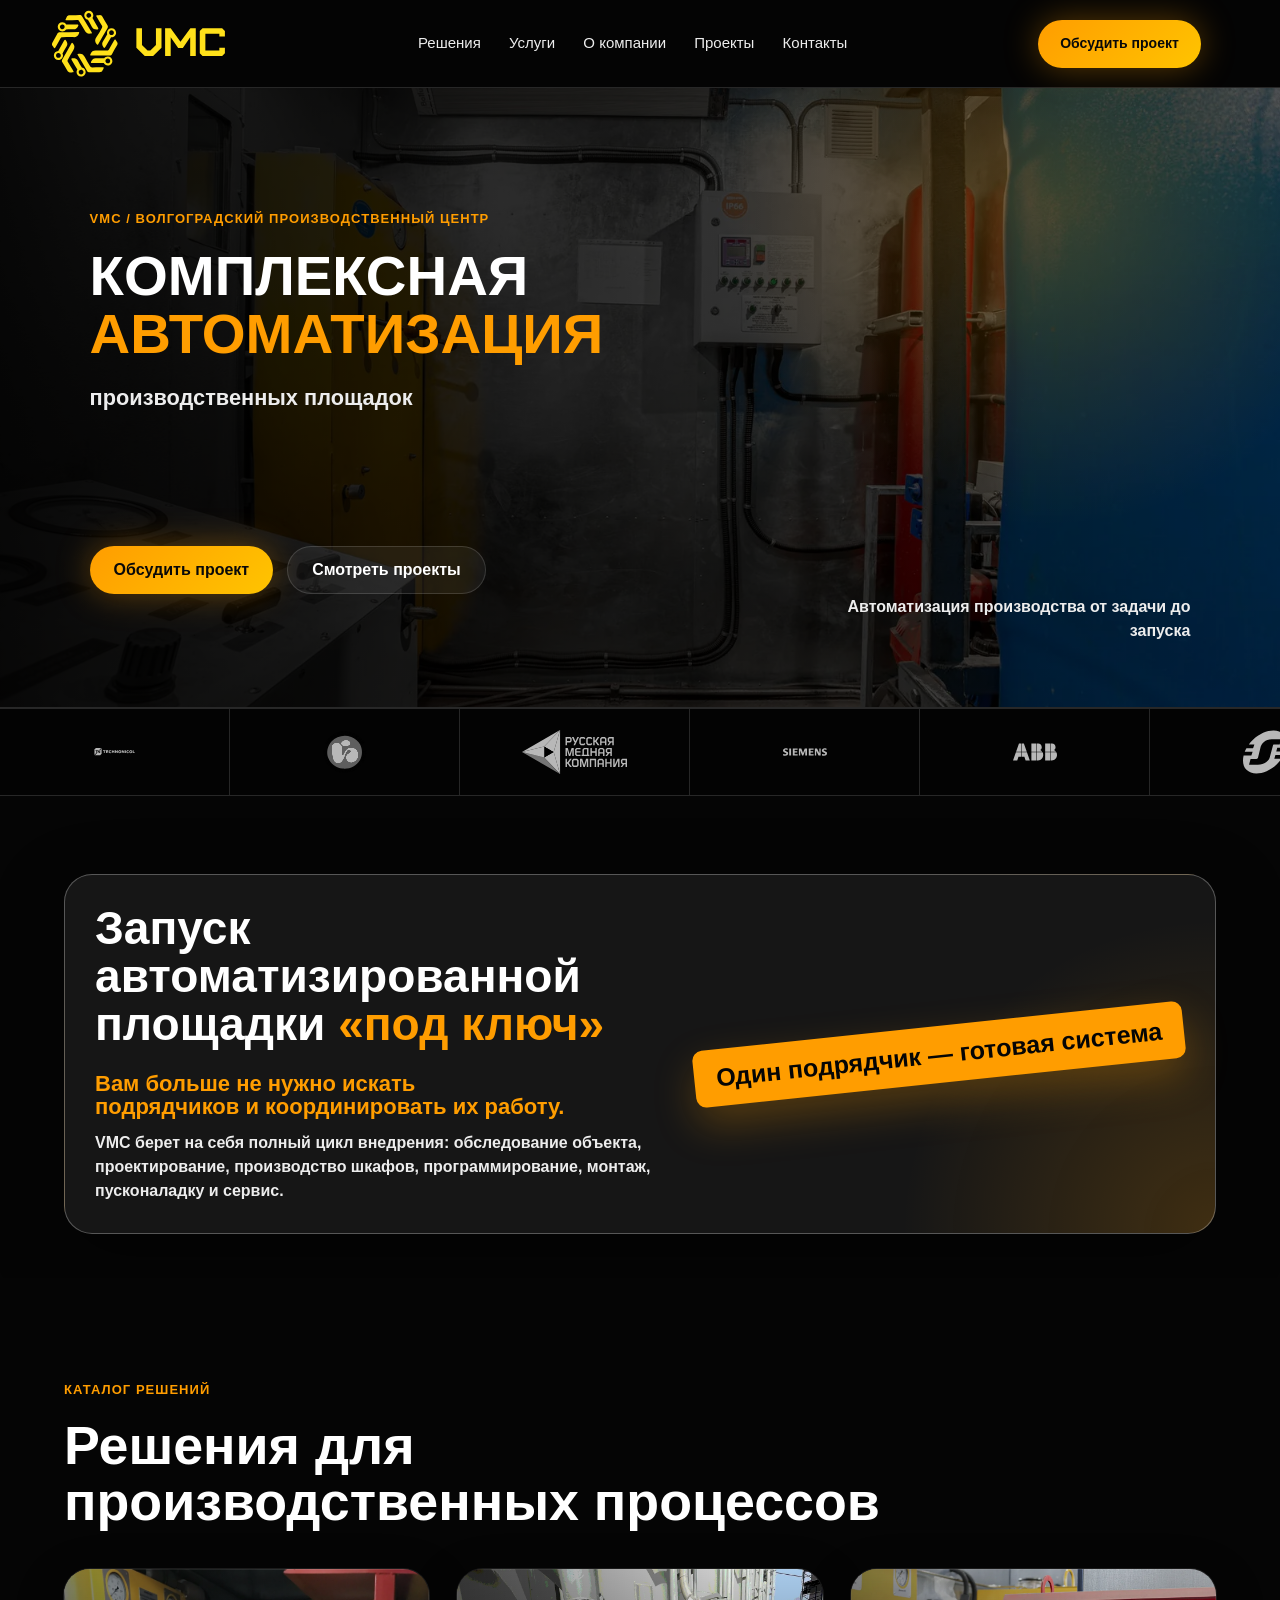
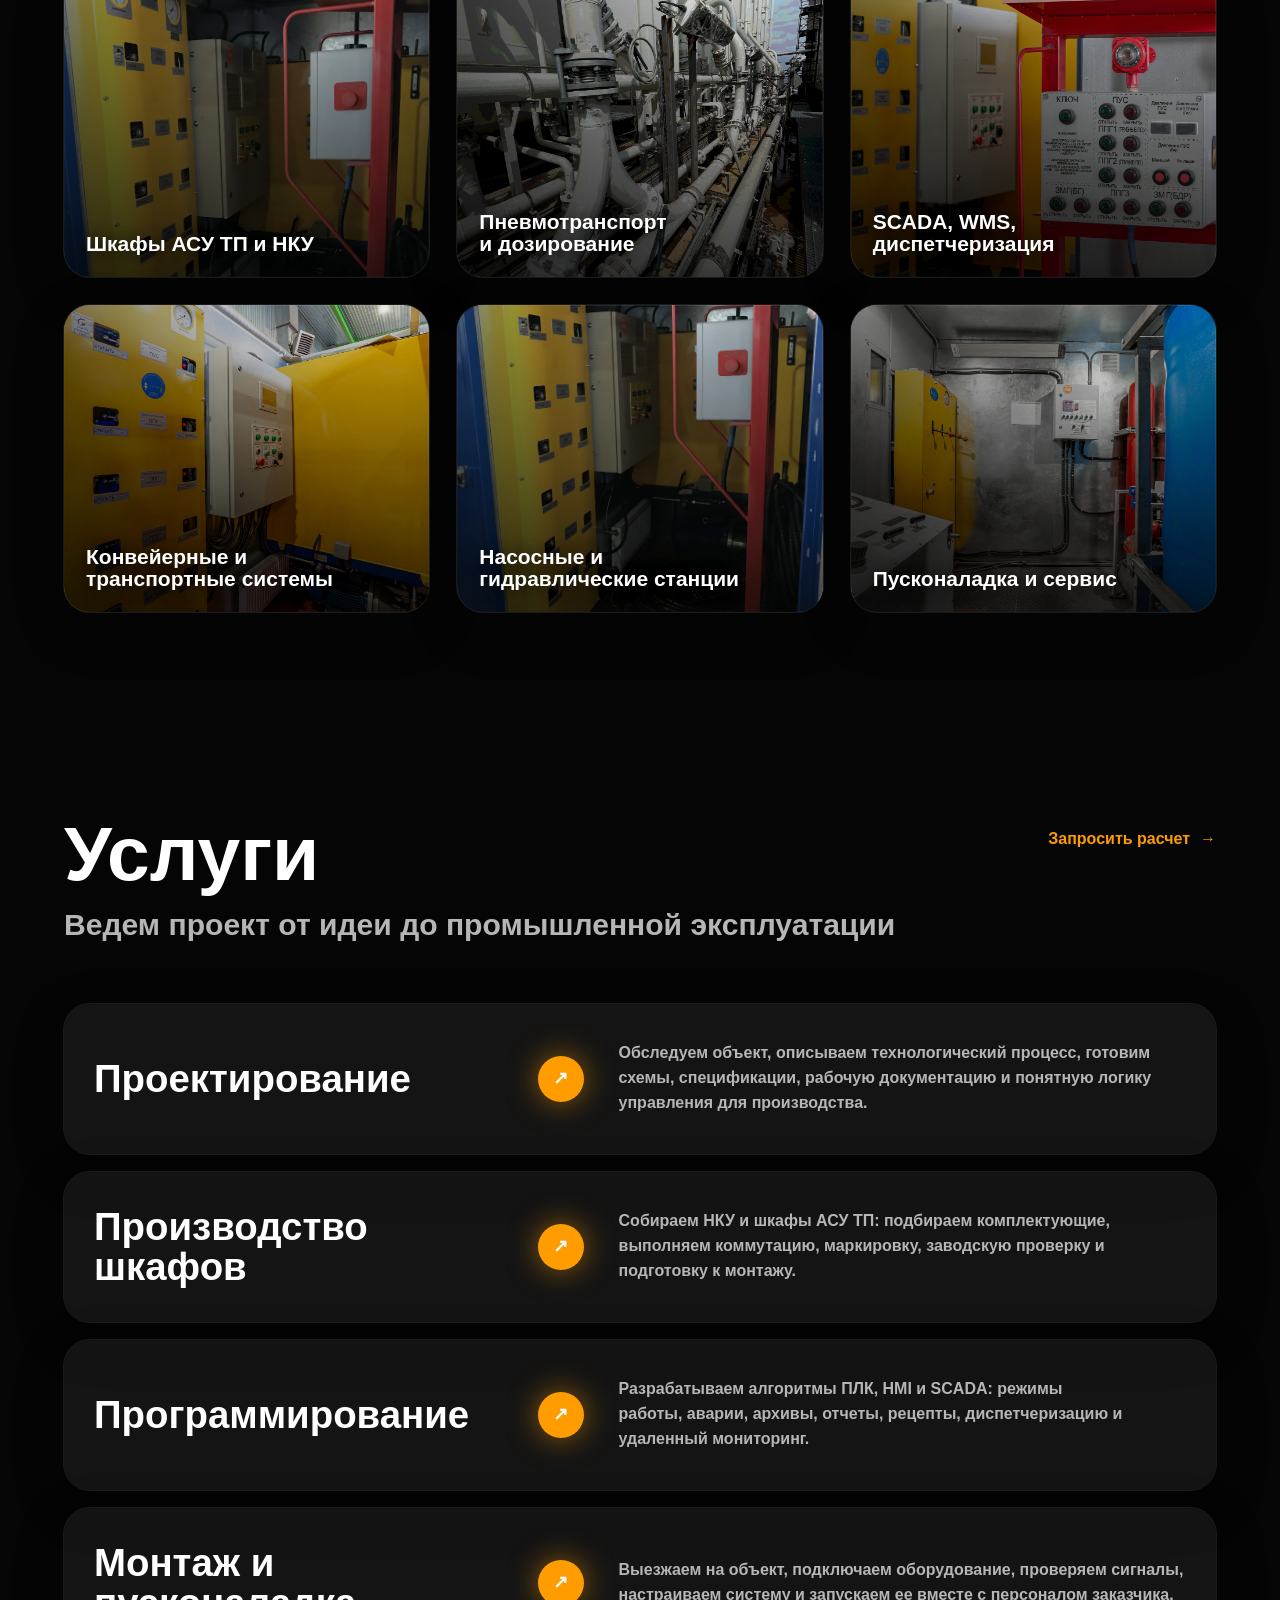
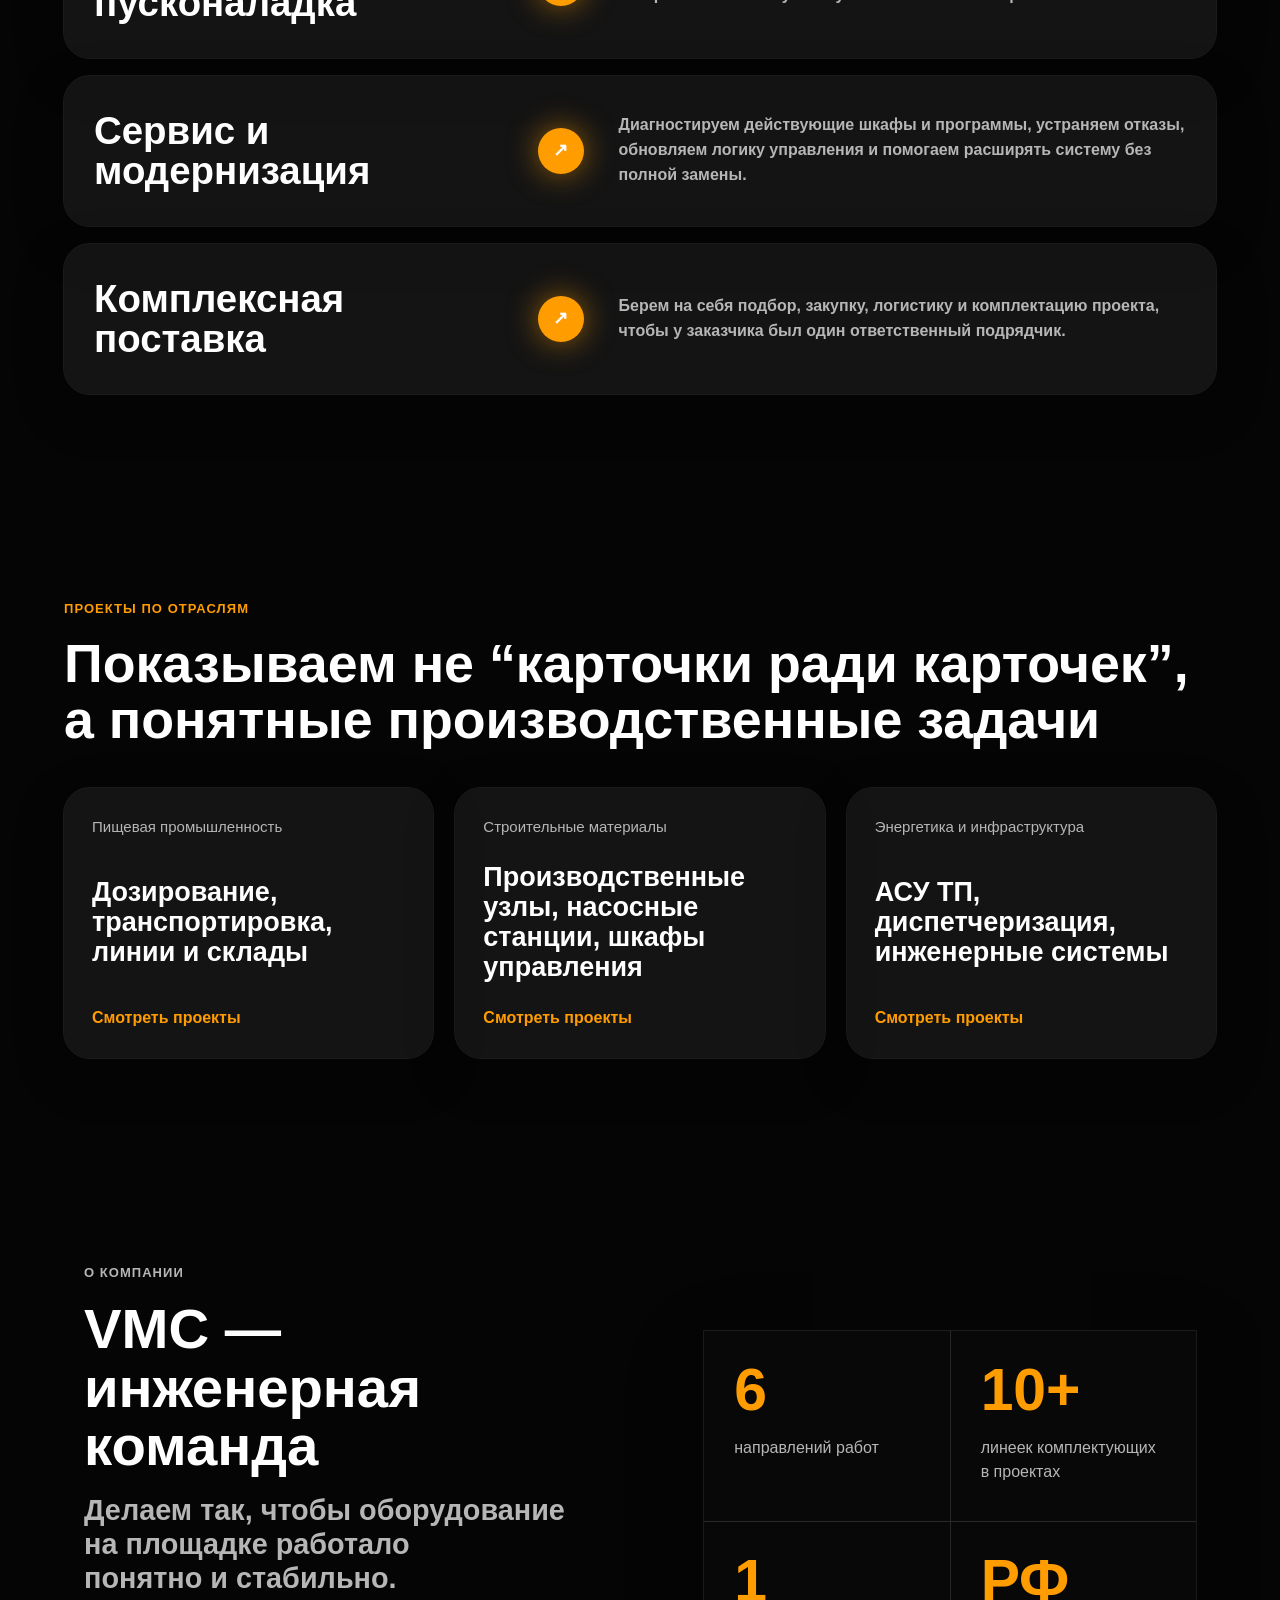
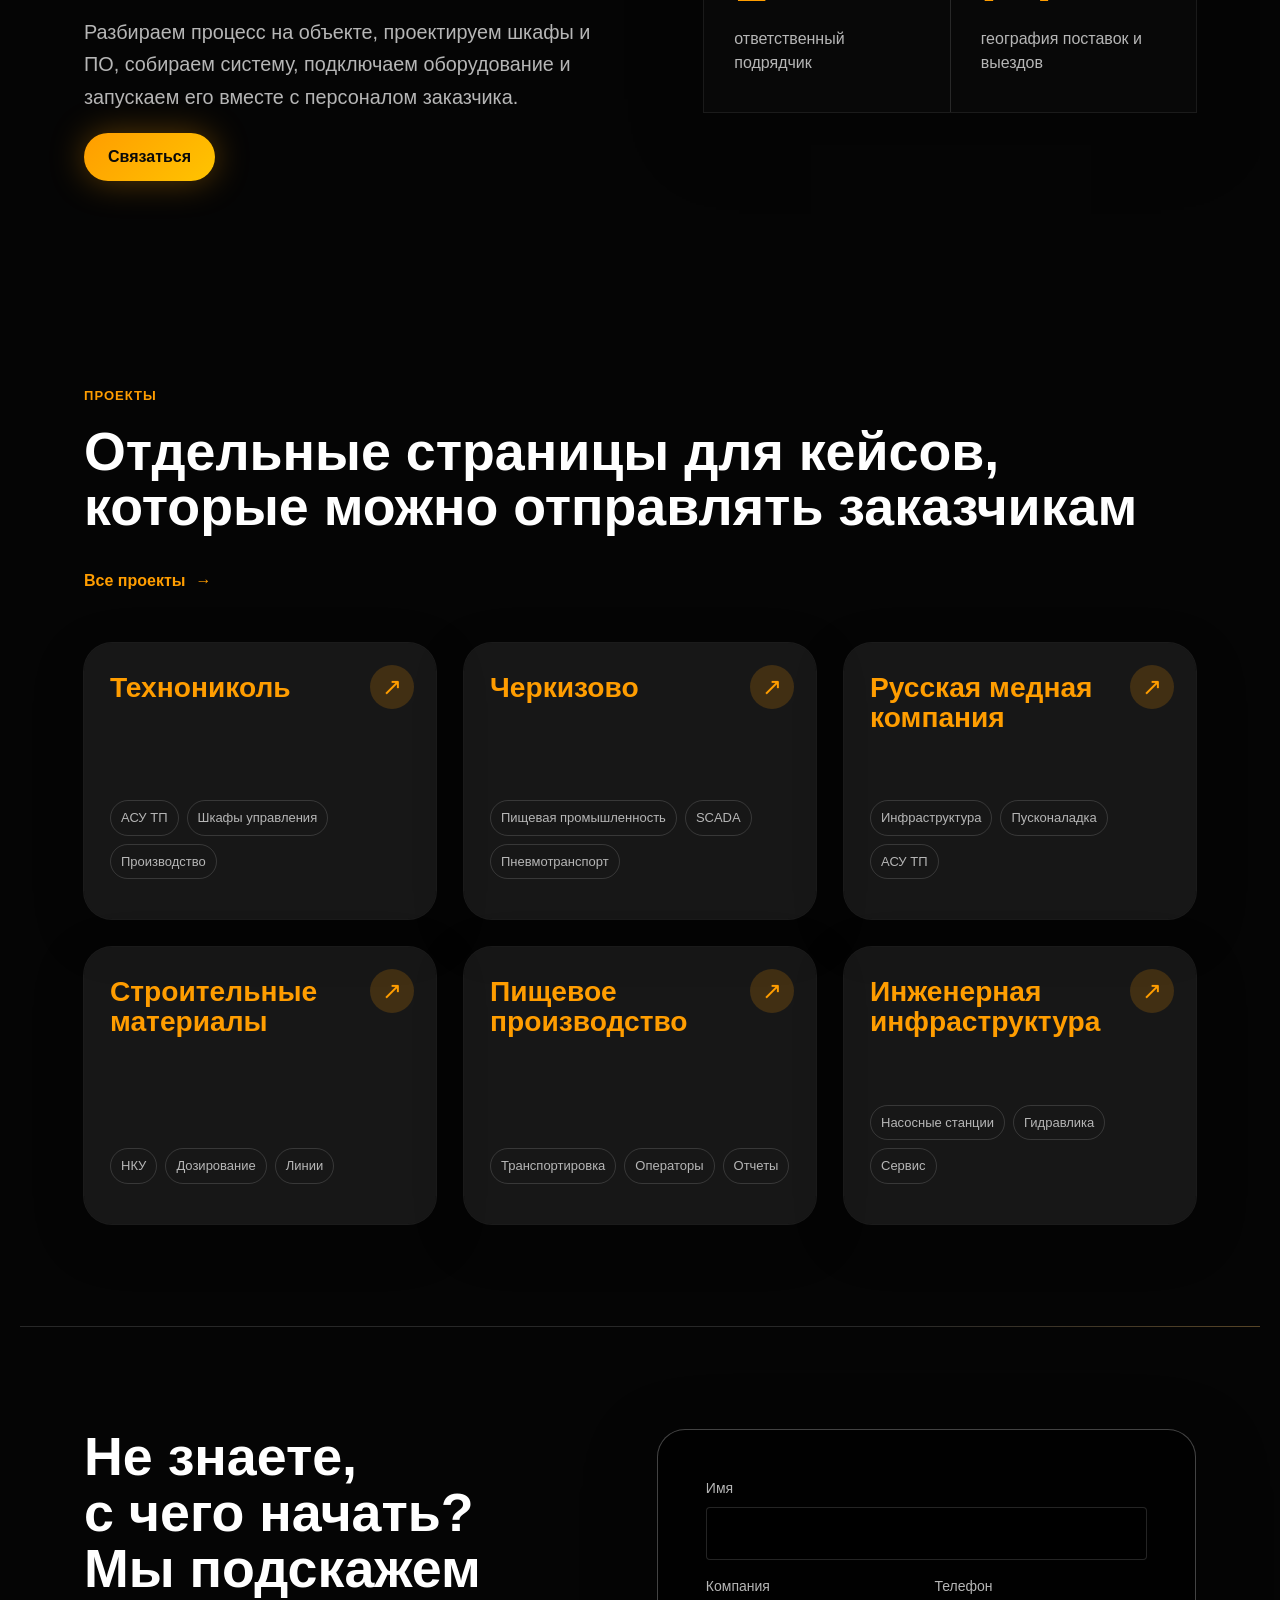
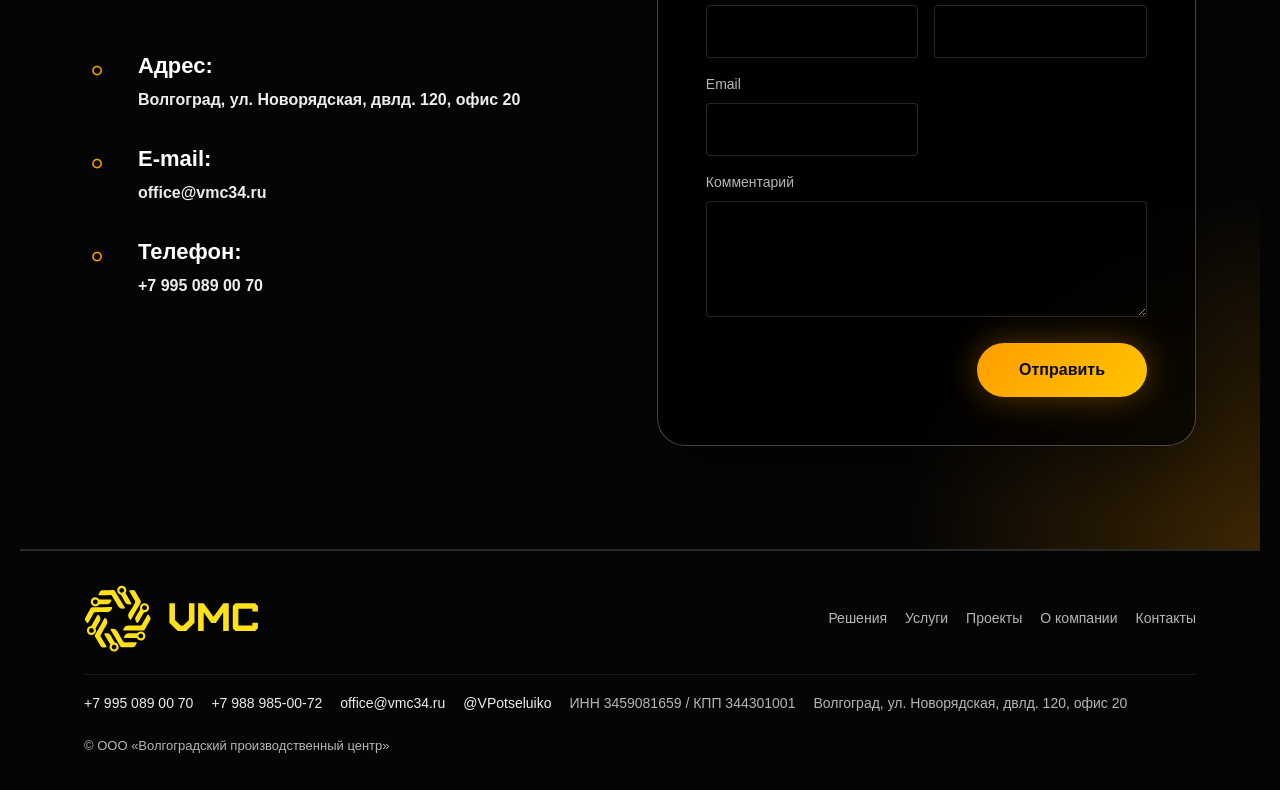
==== commit 6ffde643: "Polish VMC site layout and logo strip Replaces the static partner text row with local SVG logos and " ====
--- a/index.html
+++ b/index.html
@@ -59,14 +59,27 @@
       </section>
 
       <section class="client-strip" aria-label="Клиенты и ориентиры">
-        <span>Технониколь</span>
-        <span>Черкизово</span>
-        <span>Русская медная компания</span>
-        <span>Siemens</span>
-        <span>ABB</span>
-        <span>Schneider Electric</span>
-        <span>Phoenix Contact</span>
-        <span>IEK</span>
+        <p class="sr-only">Технониколь, Черкизово, Русская медная компания, Siemens, ABB, Schneider Electric, Phoenix Contact, IEK.</p>
+        <div class="logo-marquee" aria-hidden="true">
+          <div class="logo-track">
+            <span class="logo-item"><img class="logo-dark" src="assets/img/logos/technonicol.svg" alt=""></span>
+            <span class="logo-item"><img src="assets/img/logos/cherkizovo.svg" alt=""></span>
+            <span class="logo-item"><img class="logo-dark" src="assets/img/logos/rmk.svg" alt=""></span>
+            <span class="logo-item"><img src="assets/img/logos/siemens.svg" alt=""></span>
+            <span class="logo-item"><img src="assets/img/logos/abb.svg" alt=""></span>
+            <span class="logo-item"><img src="assets/img/logos/schneider-electric.svg" alt=""></span>
+            <span class="logo-item"><img class="logo-dark" src="assets/img/logos/phoenix-contact.svg" alt=""></span>
+            <span class="logo-item"><img class="logo-dark" src="assets/img/logos/iek.svg" alt=""></span>
+            <span class="logo-item"><img class="logo-dark" src="assets/img/logos/technonicol.svg" alt=""></span>
+            <span class="logo-item"><img src="assets/img/logos/cherkizovo.svg" alt=""></span>
+            <span class="logo-item"><img class="logo-dark" src="assets/img/logos/rmk.svg" alt=""></span>
+            <span class="logo-item"><img src="assets/img/logos/siemens.svg" alt=""></span>
+            <span class="logo-item"><img src="assets/img/logos/abb.svg" alt=""></span>
+            <span class="logo-item"><img src="assets/img/logos/schneider-electric.svg" alt=""></span>
+            <span class="logo-item"><img class="logo-dark" src="assets/img/logos/phoenix-contact.svg" alt=""></span>
+            <span class="logo-item"><img class="logo-dark" src="assets/img/logos/iek.svg" alt=""></span>
+          </div>
+        </div>
       </section>
 
       <section class="dark-section turnkey-section" id="solutions">
@@ -87,7 +100,7 @@
         </div>
         <div class="solution-grid">
           <article class="media-card">
-            <img src="assets/img/hero-switchboards.webp" alt="Шкафы управления и электрощитовое оборудование" width="1600" height="1067" loading="lazy">
+            <img src="assets/img/hero-switchboards.webp" alt="Шкафы управления и электрощитовое оборудование" width="1600" height="1677" loading="lazy">
             <h3>Шкафы АСУ ТП и НКУ</h3>
           </article>
           <article class="media-card">
@@ -182,8 +195,9 @@
       <section class="dark-section about" id="about">
         <div class="about-copy">
           <p class="kicker">О компании</p>
-          <h2>VMC — инженерная команда, которая собирает автоматизацию в работающий производственный контур.</h2>
-          <p>Мы делаем проекты прикладными: сначала разбираем процесс, затем проектируем систему, собираем шкафы, пишем ПО и запускаем объект вместе с заказчиком. В фокусе не красивая схема, а оборудование, которое стабильно работает на площадке и понятно операторам.</p>
+          <h2>VMC — инженерная команда</h2>
+          <p class="about-lead">Делаем так, чтобы оборудование на площадке работало понятно и стабильно.</p>
+          <p>Разбираем процесс на объекте, проектируем шкафы и ПО, собираем систему, подключаем оборудование и запускаем его вместе с персоналом заказчика.</p>
           <a class="button button-primary" href="#form">Связаться</a>
         </div>
         <div class="stats-grid">
@@ -272,14 +286,6 @@
         </div>
       </section>
 
-      <section class="contact-data" aria-label="Контактные данные">
-        <a href="tel:+79950890070">+7 995 089 00 70</a>
-        <a href="tel:+79889850072">+7 988 985-00-72</a>
-        <a href="mailto:office@vmc34.ru">office@vmc34.ru</a>
-        <a href="https://t.me/VPotseluiko" rel="noopener" target="_blank">@VPotseluiko</a>
-        <span>ИНН 3459081659 / КПП 344301001</span>
-        <span>Волгоград, ул. Новорядская, двлд. 120, офис 20</span>
-      </section>
     </main>
 
     <footer class="site-footer">
@@ -291,6 +297,14 @@
         <a href="index.html#about">О компании</a>
         <a href="index.html#contacts">Контакты</a>
       </nav>
+      <div class="footer-contacts" aria-label="Контакты">
+        <a href="tel:+79950890070">+7 995 089 00 70</a>
+        <a href="tel:+79889850072">+7 988 985-00-72</a>
+        <a href="mailto:office@vmc34.ru">office@vmc34.ru</a>
+        <a href="https://t.me/VPotseluiko" rel="noopener" target="_blank">@VPotseluiko</a>
+        <span>ИНН 3459081659 / КПП 344301001</span>
+        <span>Волгоград, ул. Новорядская, двлд. 120, офис 20</span>
+      </div>
       <p>© ООО «Волгоградский производственный центр»</p>
     </footer>
   </body>
--- a/style.css
+++ b/style.css
@@ -9,6 +9,9 @@
   --yellow: #ff9d00;
   --yellow-2: #ffc400;
   --shadow: 0 22px 70px rgba(0, 0, 0, .42);
+  --shadow-border: 0 0 0 1px rgba(255, 255, 255, .09);
+  --shadow-border-hover: 0 0 0 1px rgba(255, 255, 255, .16), 0 18px 58px rgba(255, 157, 0, .1);
+  --ease: cubic-bezier(.2, 0, 0, 1);
   color-scheme: dark;
   font-family: Inter, Arial, Helvetica, sans-serif;
 }
@@ -19,7 +22,10 @@
 
 html {
   scroll-behavior: smooth;
+  scroll-padding-top: 88px;
   overflow-x: hidden;
+  -webkit-font-smoothing: antialiased;
+  -moz-osx-font-smoothing: grayscale;
 }
 
 body {
@@ -55,8 +61,9 @@
 h3 {
   line-height: 1.04;
   text-wrap: balance;
-  overflow-wrap: break-word;
+  overflow-wrap: normal;
   word-break: normal;
+  hyphens: none;
 }
 
 p {
@@ -100,6 +107,15 @@
   transform: translateY(0);
 }
 
+.sr-only {
+  position: absolute;
+  width: 1px;
+  height: 1px;
+  overflow: hidden;
+  clip: rect(0, 0, 0, 0);
+  white-space: nowrap;
+}
+
 .site-header {
   position: sticky;
   top: 0;
@@ -142,6 +158,7 @@
   align-items: center;
   transition-property: color;
   transition-duration: .18s;
+  transition-timing-function: var(--ease);
 }
 
 .desktop-nav a:hover {
@@ -162,7 +179,7 @@
   font-weight: 800;
   transition-property: transform, background-color, color, box-shadow;
   transition-duration: .18s;
-  transition-timing-function: cubic-bezier(.2, 0, 0, 1);
+  transition-timing-function: var(--ease);
 }
 
 .header-cta,
@@ -187,6 +204,19 @@
   border: 1px solid var(--line);
   background: rgba(255, 255, 255, .06);
   color: var(--text);
+}
+
+.header-cta:hover,
+.button-primary:hover,
+.contact-panel button:hover {
+  transform: translateY(-2px);
+  box-shadow: 0 0 0 1px rgba(255, 255, 255, .12), 0 18px 48px rgba(255, 157, 0, .28);
+}
+
+.button-ghost:hover {
+  transform: translateY(-2px);
+  border-color: rgba(255, 255, 255, .24);
+  background: rgba(255, 255, 255, .1);
 }
 
 .header-cta:active,
@@ -297,22 +327,73 @@
 }
 
 .client-strip {
-  display: grid;
-  grid-template-columns: repeat(8, minmax(0, 1fr));
+  overflow: hidden;
+  border-top: 1px solid var(--line);
   border-bottom: 1px solid var(--line);
   background: #030303;
 }
 
-.client-strip span {
-  min-height: 76px;
+.logo-marquee {
+  width: 100%;
+}
+
+.logo-track {
+  display: flex;
+  width: max-content;
+  animation: logo-marquee 36s linear infinite;
+  will-change: transform;
+}
+
+.client-strip:hover .logo-track {
+  animation-play-state: paused;
+}
+
+.logo-item {
+  flex: 0 0 auto;
+  min-width: clamp(150px, 18vw, 230px);
+  min-height: 86px;
   display: grid;
   place-items: center;
-  padding: 18px;
+  padding: 18px clamp(24px, 3vw, 42px);
   border-right: 1px solid var(--line);
-  color: #f2f2f2;
-  font-size: clamp(12px, 1.1vw, 18px);
-  font-weight: 900;
-  text-align: center;
+}
+
+.logo-item img {
+  width: auto;
+  max-width: min(150px, 72vw);
+  max-height: 44px;
+  filter: grayscale(1) brightness(1.85);
+  opacity: .72;
+  transition: filter .28s var(--ease), opacity .28s var(--ease), transform .28s var(--ease);
+}
+
+.logo-item img.logo-dark {
+  filter: grayscale(1) invert(1) brightness(1.35) contrast(1.05);
+}
+
+.logo-item:hover img {
+  filter: none;
+  opacity: 1;
+  transform: translateY(-1px);
+}
+
+@keyframes logo-marquee {
+  to {
+    transform: translateX(-50%);
+  }
+}
+
+@media (prefers-reduced-motion: reduce) {
+  .logo-track {
+    width: 100%;
+    flex-wrap: wrap;
+    justify-content: center;
+    animation: none;
+  }
+
+  .logo-item:nth-child(n + 9) {
+    display: none;
+  }
 }
 
 .dark-section {
@@ -405,7 +486,6 @@
 .about,
 .projects-preview,
 .contact-section,
-.contact-data,
 .site-footer,
 .page-hero,
 .project-list,
@@ -476,6 +556,28 @@
   gap: 24px;
 }
 
+.service-section .section-heading {
+  align-items: start;
+  margin-bottom: clamp(34px, 5vw, 62px);
+}
+
+.service-section .kicker {
+  margin-bottom: 18px;
+  color: var(--text);
+  font-size: clamp(44px, 6vw, 82px);
+  line-height: .95;
+  letter-spacing: 0;
+  text-transform: none;
+}
+
+.service-section .section-heading h2 {
+  max-width: 860px;
+  color: var(--muted);
+  font-size: clamp(22px, 2.35vw, 34px);
+  line-height: 1.14;
+  font-weight: 850;
+}
+
 .text-link {
   display: inline-flex;
   min-height: 44px;
@@ -504,19 +606,18 @@
 .stats-grid article,
 .project-list article,
 .case-card {
-  border: 1px solid var(--line);
+  border: 0;
   border-radius: 26px;
   background: rgba(255, 255, 255, .06);
-  box-shadow: 0 16px 52px rgba(0, 0, 0, .22);
+  box-shadow: var(--shadow-border), 0 16px 52px rgba(0, 0, 0, .22);
 }
 
 .media-card {
   position: relative;
   overflow: hidden;
-  min-height: 285px;
-}
-
-.media-card img,
+  height: clamp(260px, 24vw, 340px);
+}
+
 .project-card img,
 .project-list img,
 .case-hero img {
@@ -526,11 +627,29 @@
   outline: 1px solid rgba(255, 255, 255, .1);
 }
 
+.media-card img {
+  position: absolute;
+  inset: 0;
+  width: 100%;
+  height: 100%;
+  object-fit: cover;
+  outline: 1px solid rgba(255, 255, 255, .1);
+  outline-offset: -1px;
+  transition-property: transform, opacity, filter;
+  transition-duration: .55s;
+  transition-timing-function: var(--ease);
+}
+
 .media-card::after {
   content: "";
   position: absolute;
   inset: 0;
-  background: linear-gradient(180deg, transparent 30%, rgba(0, 0, 0, .8));
+  background:
+    linear-gradient(180deg, rgba(0, 0, 0, .08), rgba(0, 0, 0, .74)),
+    linear-gradient(90deg, rgba(0, 0, 0, .46), transparent 70%);
+  transition-property: opacity;
+  transition-duration: .3s;
+  transition-timing-function: var(--ease);
 }
 
 .media-card h3,
@@ -552,6 +671,16 @@
   text-shadow: 0 2px 16px rgba(0, 0, 0, .8);
 }
 
+.media-card:hover img {
+  transform: scale(1.055);
+  opacity: .95;
+  filter: saturate(1.08) contrast(1.04);
+}
+
+.media-card:hover::after {
+  opacity: .9;
+}
+
 .media-card p {
   margin-bottom: 26px;
   color: var(--muted);
@@ -580,6 +709,15 @@
   gap: 30px;
   align-items: center;
   padding: 30px;
+  transition-property: transform, background-color, box-shadow;
+  transition-duration: .18s;
+  transition-timing-function: var(--ease);
+}
+
+.service-list article:hover {
+  transform: translateY(-3px);
+  background: rgba(255, 157, 0, .06);
+  box-shadow: var(--shadow-border-hover);
 }
 
 .service-grid span,
@@ -611,6 +749,14 @@
   background: var(--yellow);
   color: #fff;
   box-shadow: 0 0 30px rgba(255, 157, 0, .56);
+  transition-property: transform, filter;
+  transition-duration: .18s;
+  transition-timing-function: var(--ease);
+}
+
+.service-list article:hover span {
+  transform: scale(1.06);
+  filter: brightness(1.06);
 }
 
 .service-grid h3 {
@@ -622,14 +768,16 @@
   grid-column: 1;
   grid-row: 1;
   margin-bottom: 0;
-  font-size: clamp(24px, 2.35vw, 34px);
-  font-weight: 500;
+  font-size: clamp(28px, 3vw, 42px);
+  font-weight: 850;
 }
 
 .service-list p {
   grid-column: 3;
   margin-bottom: 0;
-  font-weight: 800;
+  font-size: clamp(15px, 1.25vw, 18px);
+  line-height: 1.56;
+  font-weight: 600;
 }
 
 .service-grid p,
@@ -657,14 +805,15 @@
   flex-direction: column;
   justify-content: space-between;
   padding: 28px;
-  transition-property: transform, border-color, background-color;
+  transition-property: transform, background-color, box-shadow;
   transition-duration: .18s;
+  transition-timing-function: var(--ease);
 }
 
 .industry-card:hover {
   transform: translateY(-4px);
-  border-color: rgba(255, 157, 0, .55);
   background: rgba(255, 157, 0, .08);
+  box-shadow: var(--shadow-border-hover);
 }
 
 .industry-card small {
@@ -683,22 +832,40 @@
 
 .about {
   display: grid;
-  grid-template-columns: minmax(0, 1fr) minmax(360px, .95fr);
-  gap: 44px;
+  grid-template-columns: minmax(0, 1.05fr) minmax(420px, .95fr);
+  gap: clamp(34px, 6vw, 80px);
   align-items: center;
 }
 
-.about-copy p:not(.kicker) {
+.about h2 {
+  max-width: 760px;
+  margin-bottom: 18px;
+  font-size: clamp(38px, 4.4vw, 64px);
+  line-height: 1.04;
+}
+
+.about-lead {
+  max-width: 700px;
+  margin-bottom: 20px;
+  color: var(--text);
+  font-size: clamp(22px, 2.25vw, 32px);
+  line-height: 1.18;
+  font-weight: 900;
+  text-wrap: balance;
+}
+
+.about-copy p:not(.kicker):not(.about-lead) {
   max-width: 640px;
-  font-size: 20px;
+  font-size: clamp(17px, 1.55vw, 21px);
+  line-height: 1.64;
 }
 
 .stats-grid {
   display: grid;
   grid-template-columns: repeat(2, minmax(0, 1fr));
   gap: 1px;
-  border: 1px solid var(--line);
   background: var(--line);
+  box-shadow: var(--shadow-border), 0 22px 70px rgba(0, 0, 0, .26);
 }
 
 .stats-grid article {
@@ -712,7 +879,7 @@
 
 .stats-grid strong {
   margin-bottom: 16px;
-  font-size: 48px;
+  font-size: clamp(44px, 4.6vw, 66px);
   line-height: 1;
 }
 
@@ -735,13 +902,14 @@
   display: flex;
   flex-direction: column;
   justify-content: space-between;
-  border: 1px solid rgba(255, 255, 255, .28);
+  border: 0;
   border-radius: 28px;
   padding: 30px 26px 24px;
   background: rgba(255, 255, 255, .07);
-  box-shadow: 0 16px 52px rgba(0, 0, 0, .22);
-  transition-property: transform, border-color, background-color;
+  box-shadow: var(--shadow-border), 0 16px 52px rgba(0, 0, 0, .22);
+  transition-property: transform, background-color, box-shadow;
   transition-duration: .18s;
+  transition-timing-function: var(--ease);
 }
 
 .project-logo-card::after {
@@ -761,8 +929,8 @@
 
 .project-logo-card:hover {
   transform: translateY(-4px);
-  border-color: rgba(255, 157, 0, .58);
   background: rgba(255, 157, 0, .08);
+  box-shadow: var(--shadow-border-hover);
 }
 
 .project-logo-card h3 {
@@ -778,13 +946,14 @@
 
 .project-card {
   overflow: hidden;
-  transition-property: transform, border-color;
+  transition-property: transform, box-shadow;
   transition-duration: .18s;
+  transition-timing-function: var(--ease);
 }
 
 .project-card:hover {
   transform: translateY(-4px);
-  border-color: rgba(255, 157, 0, .55);
+  box-shadow: var(--shadow-border-hover);
 }
 
 .project-card div {
@@ -891,6 +1060,16 @@
   color: var(--text);
   padding: 15px 16px;
   font: inherit;
+  transition-property: border-color, background-color, box-shadow;
+  transition-duration: .18s;
+  transition-timing-function: var(--ease);
+}
+
+.contact-panel input:focus,
+.contact-panel textarea:focus {
+  border-color: rgba(255, 157, 0, .62);
+  background: rgba(0, 0, 0, .34);
+  box-shadow: 0 0 0 4px rgba(255, 157, 0, .12);
 }
 
 .contact-panel textarea {
@@ -904,46 +1083,50 @@
   margin-top: 10px;
 }
 
-.contact-data {
-  display: grid;
-  grid-template-columns: repeat(3, minmax(0, 1fr));
-  gap: 1px;
-  background: var(--line);
-}
-
-.contact-data a,
-.contact-data span {
-  min-height: 76px;
-  display: grid;
-  place-items: center;
-  padding: 16px;
-  background: #080808;
-  color: var(--soft);
-  text-align: center;
-}
-
-.contact-data a:hover {
-  color: var(--yellow);
-}
-
 .site-footer {
   display: grid;
-  grid-template-columns: auto 1fr auto;
-  gap: 30px;
+  grid-template-columns: auto minmax(0, 1fr);
+  gap: 22px 34px;
   align-items: center;
   padding: 34px clamp(18px, 5vw, 74px);
+  border-top: 1px solid var(--line);
 }
 
 .site-footer nav {
   display: flex;
   flex-wrap: wrap;
-  justify-content: center;
+  justify-content: flex-end;
   gap: 18px;
   color: var(--muted);
   font-size: 14px;
 }
 
+.footer-contacts {
+  grid-column: 1 / -1;
+  display: flex;
+  flex-wrap: wrap;
+  gap: 10px 18px;
+  padding-top: 18px;
+  border-top: 1px solid rgba(255, 255, 255, .08);
+  color: var(--soft);
+  font-size: 14px;
+}
+
+.footer-contacts a {
+  color: var(--soft);
+  transition: color .2s var(--ease);
+}
+
+.footer-contacts a:hover {
+  color: var(--yellow);
+}
+
+.footer-contacts span {
+  color: var(--muted);
+}
+
 .site-footer p {
+  grid-column: 1 / -1;
   margin-bottom: 0;
   color: var(--muted);
   font-size: 13px;
@@ -1085,6 +1268,62 @@
 
   to {
     transform: scale(1.05) translate3d(-1.5%, 0, 0);
+  }
+}
+
+@keyframes fade-lift {
+  from {
+    opacity: 0;
+    transform: translateY(18px);
+    filter: blur(4px);
+  }
+
+  to {
+    opacity: 1;
+    transform: translateY(0);
+    filter: blur(0);
+  }
+}
+
+@media (prefers-reduced-motion: no-preference) {
+  .hero-content .kicker,
+  .hero h1,
+  .hero-lead,
+  .hero-actions,
+  .hero-note {
+    animation: fade-lift .72s var(--ease) both;
+  }
+
+  .hero h1 {
+    animation-delay: .08s;
+  }
+
+  .hero-lead {
+    animation-delay: .16s;
+  }
+
+  .hero-actions,
+  .hero-note {
+    animation-delay: .24s;
+  }
+
+  @supports (animation-timeline: view()) {
+    .turnkey-card,
+    .section-heading,
+    .media-card,
+    .service-list article,
+    .industry-card,
+    .about-copy,
+    .stats-grid,
+    .project-logo-card,
+    .contact-info,
+    .contact-panel,
+    .project-list article,
+    .case-card {
+      animation: fade-lift .68s var(--ease) both;
+      animation-timeline: view();
+      animation-range: entry 0% cover 30%;
+    }
   }
 }
 
@@ -1196,13 +1435,11 @@
     border-bottom: 1px solid var(--line);
   }
 
-  .client-strip,
   .solution-grid,
   .service-grid,
   .industry-grid,
   .project-grid,
-  .project-logo-grid,
-  .contact-data {
+  .project-logo-grid {
     grid-template-columns: repeat(2, 1fr);
   }
 
@@ -1267,19 +1504,24 @@
     min-width: 0;
   }
 
-  .client-strip,
   .solution-grid,
   .service-grid,
   .industry-grid,
   .project-grid,
   .project-logo-grid,
-  .stats-grid,
-  .contact-data {
+  .stats-grid {
     grid-template-columns: 1fr;
   }
 
-  .client-strip span {
-    min-height: 64px;
+  .logo-item {
+    min-width: 154px;
+    min-height: 70px;
+    padding: 14px 22px;
+  }
+
+  .logo-item img {
+    max-width: 128px;
+    max-height: 38px;
   }
 
   .hero-lead {
@@ -1301,10 +1543,13 @@
     font-size: 18px;
   }
 
-  .media-card img,
   .project-card img,
   .project-list img {
     height: 220px;
+  }
+
+  .media-card {
+    height: 240px;
   }
 
   .industry-card {
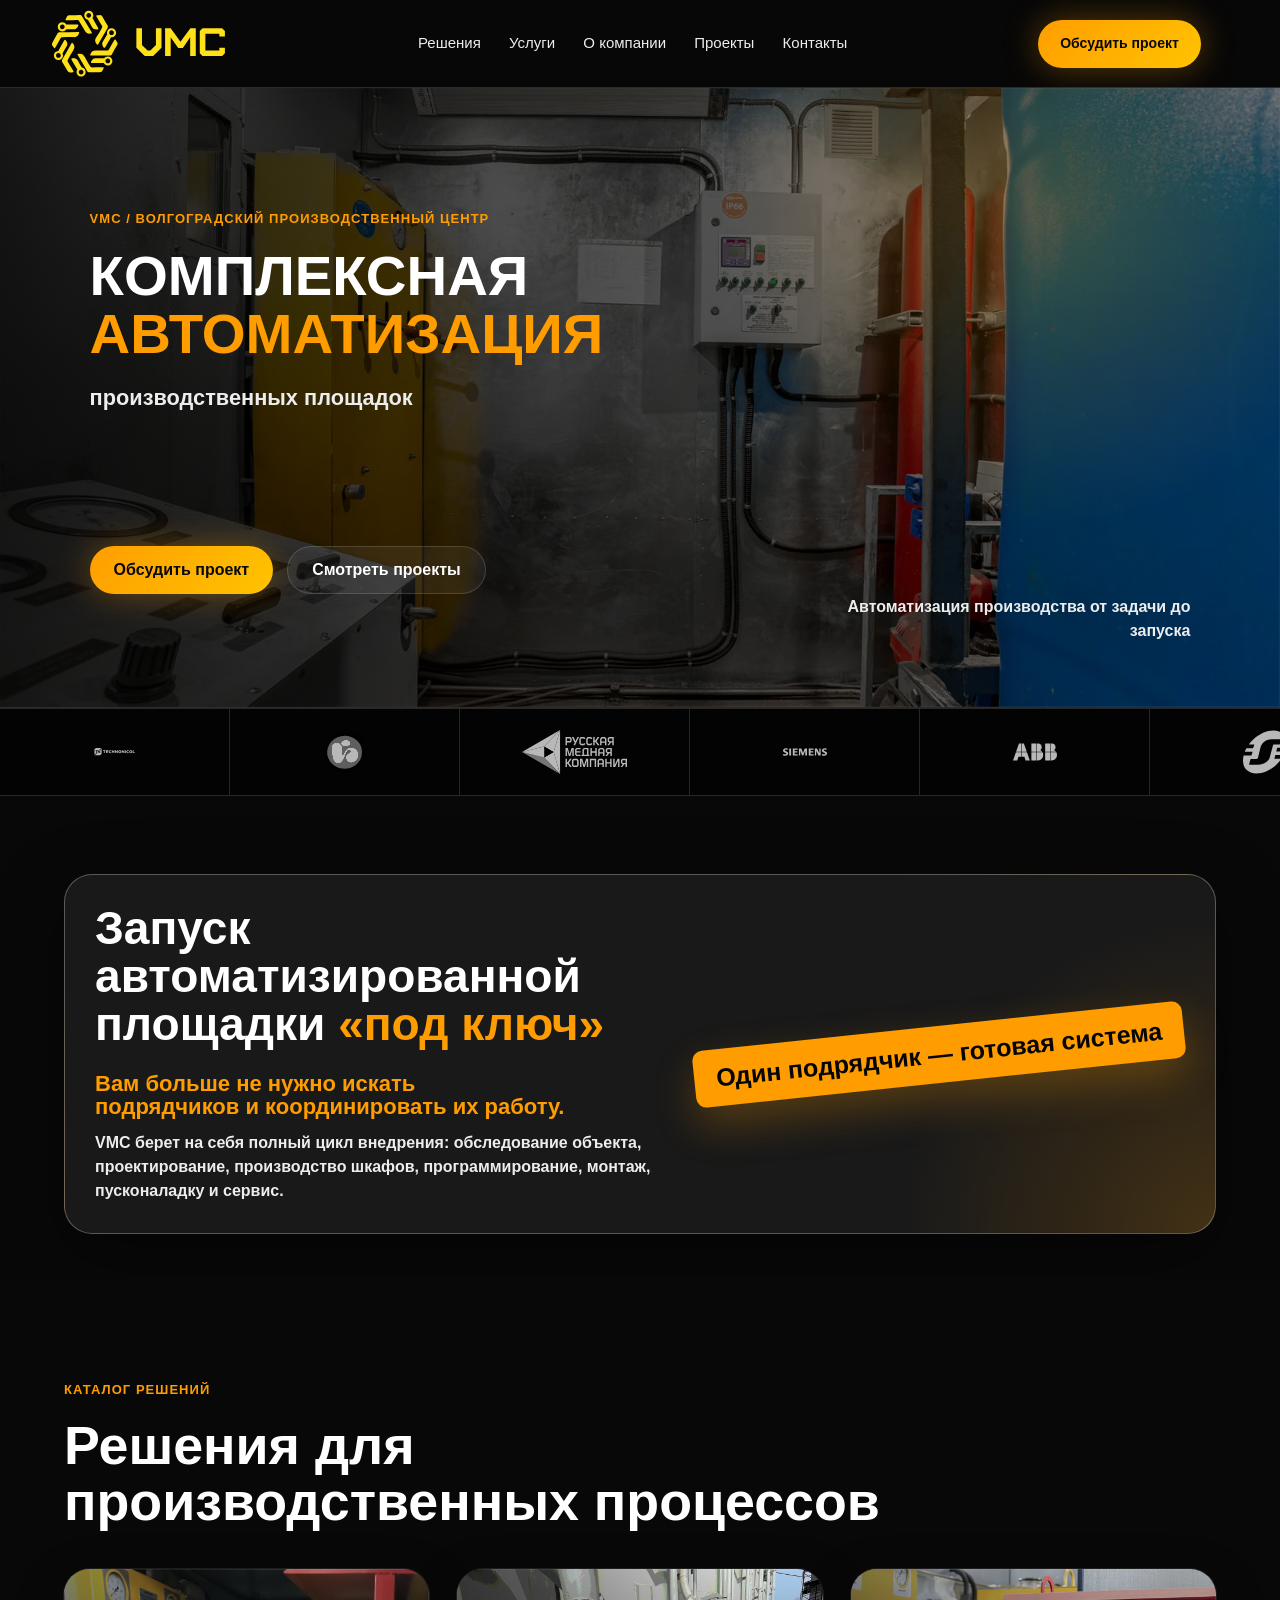
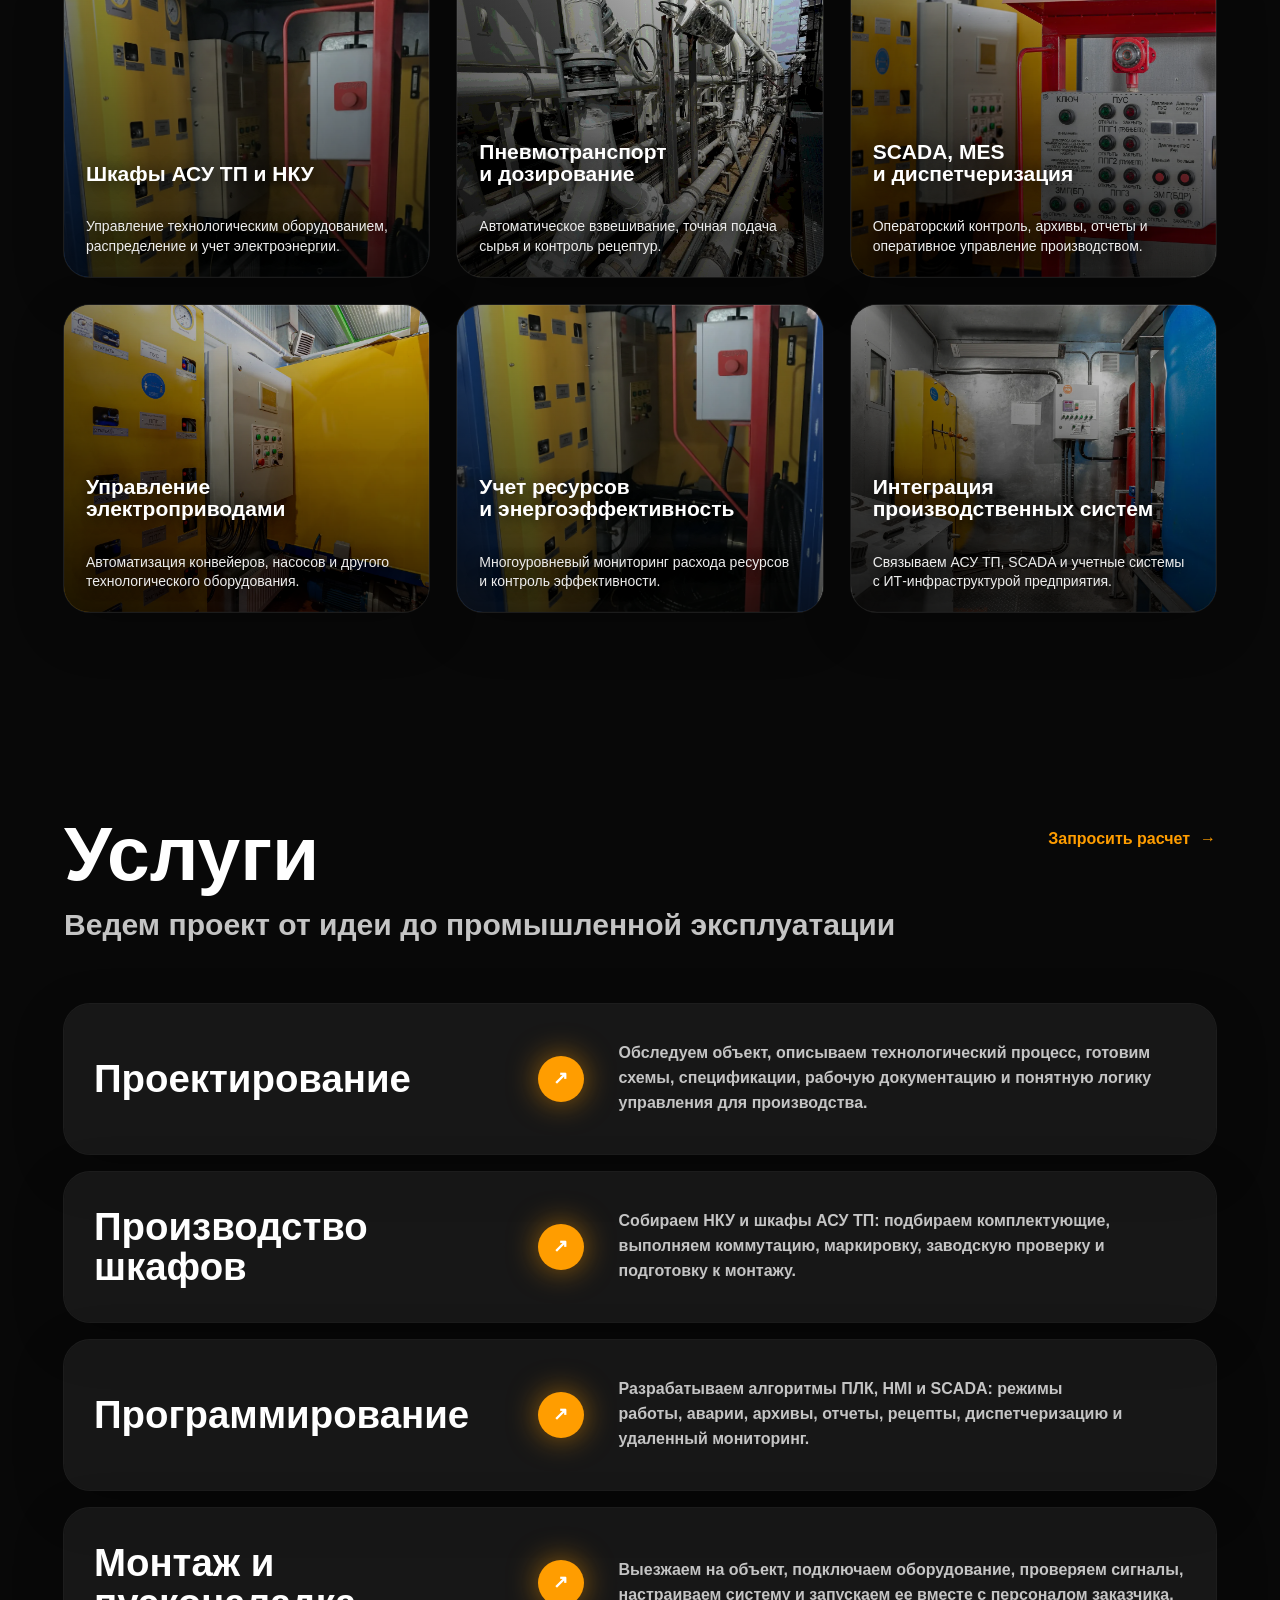
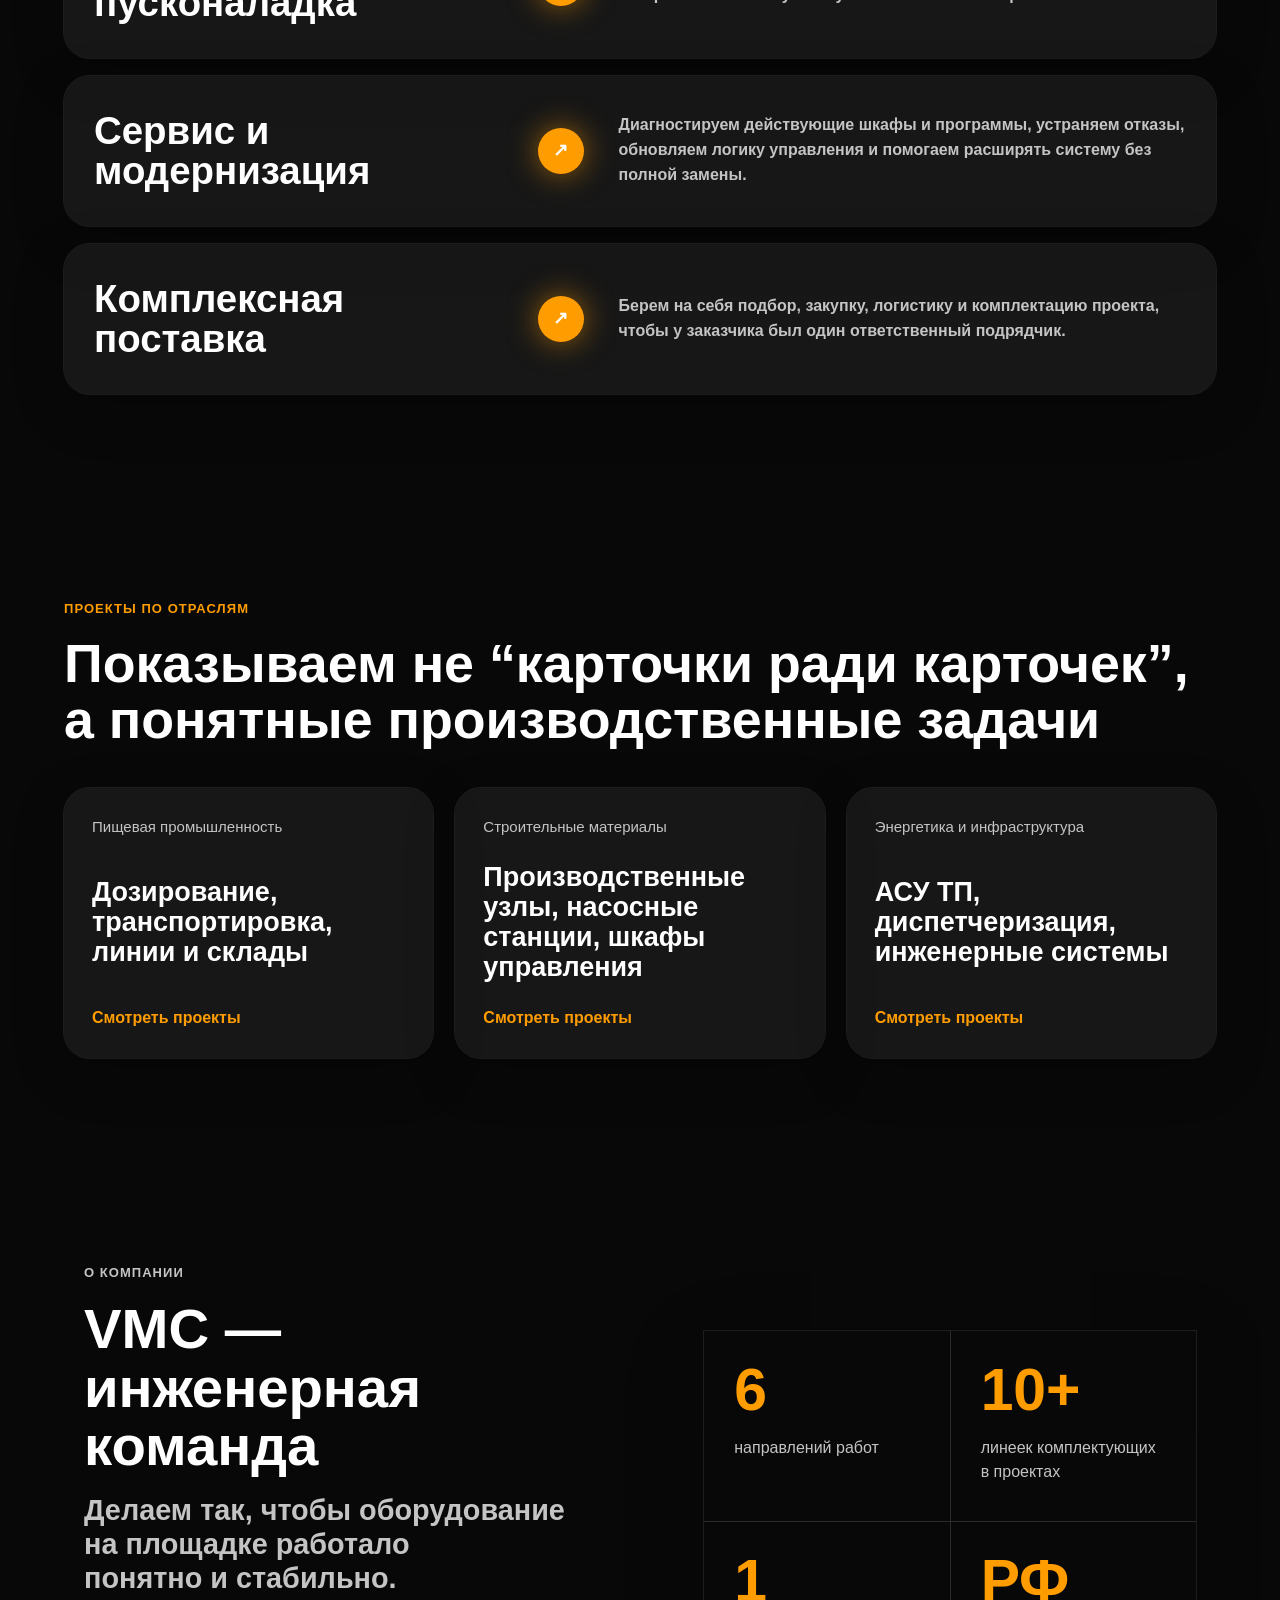
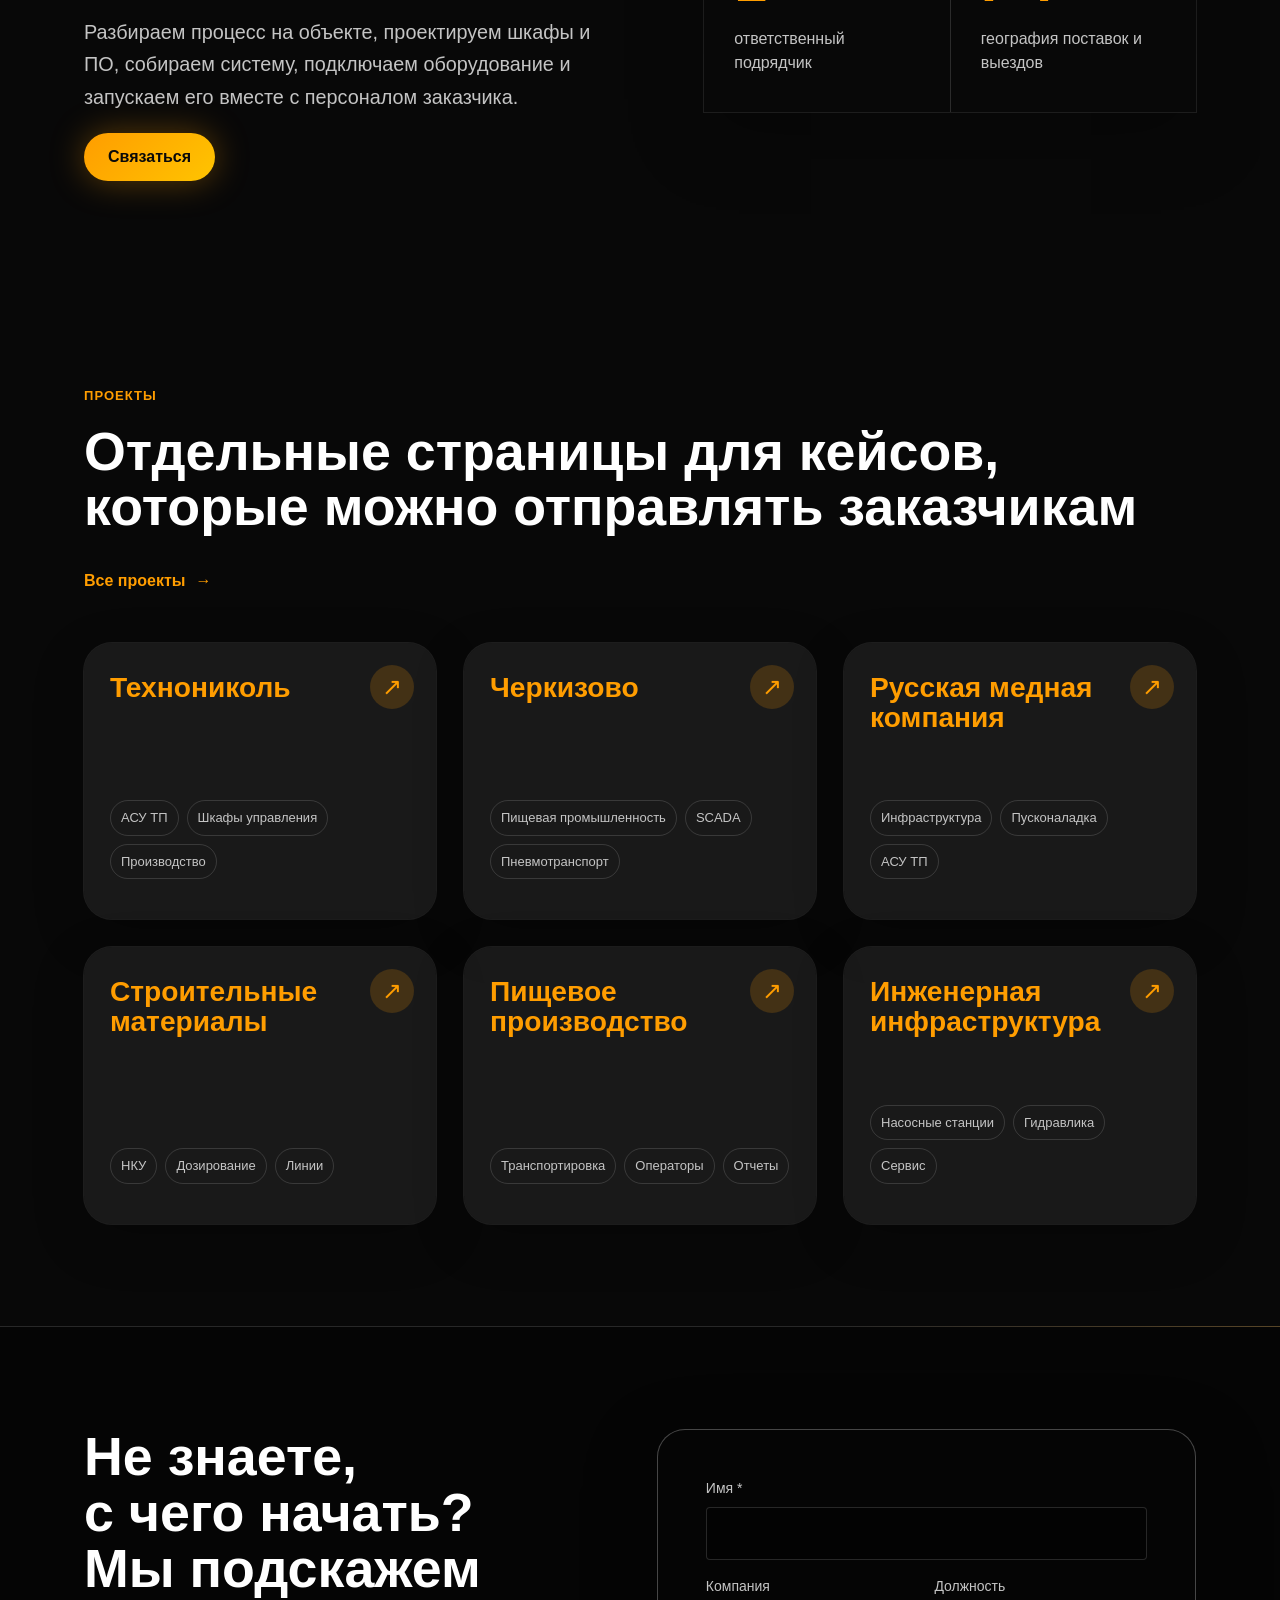
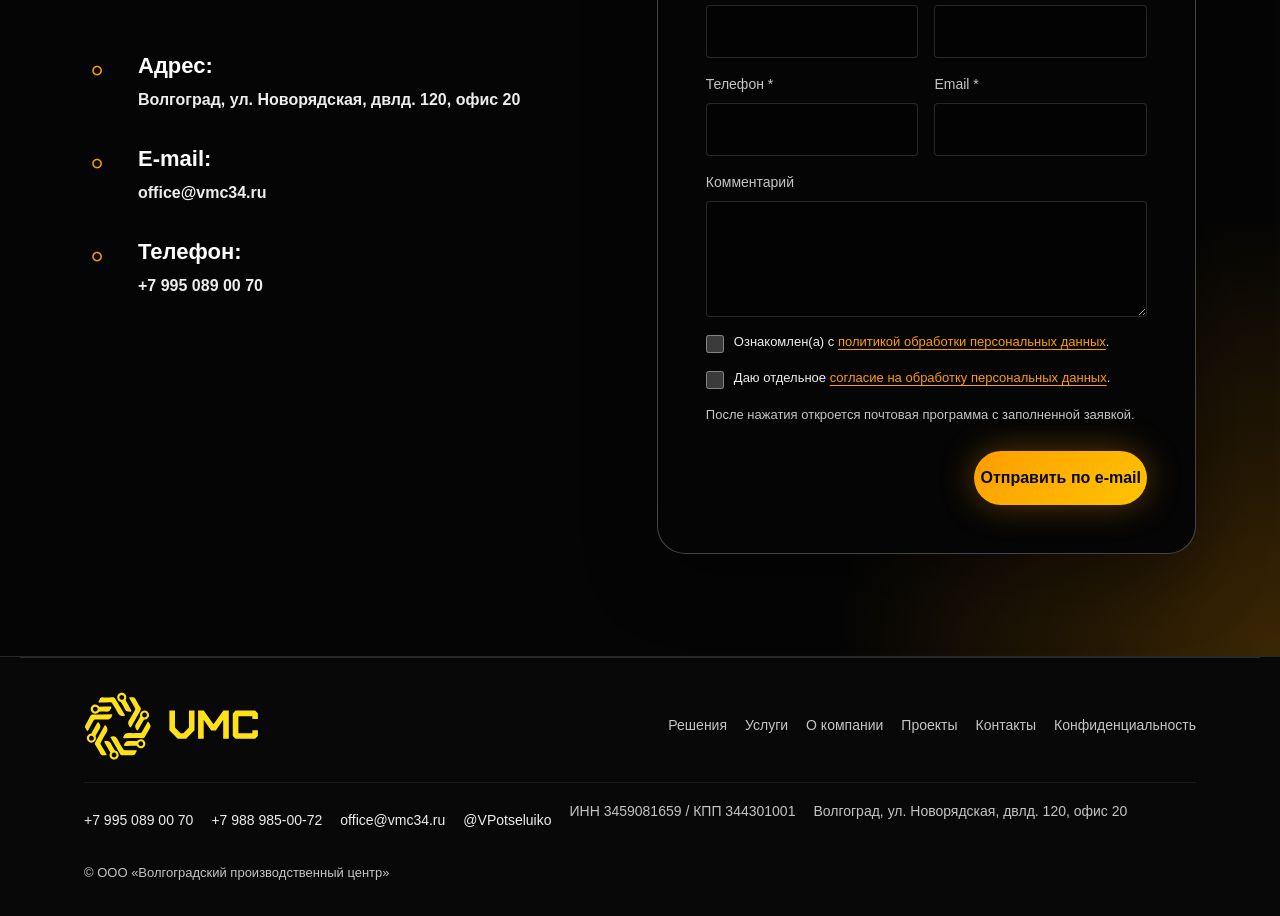
==== commit de71f61f: "Complete remaining VMC correction brief Add the requested looped hero media, informative solution co" ====
--- a/index.html
+++ b/index.html
@@ -12,7 +12,7 @@
     <meta property="og:image" content="https://vmc34.ru/assets/img/automation-panel.webp">
     <link rel="canonical" href="https://vmc34.ru/">
     <link rel="icon" href="assets/img/logo.svg" type="image/svg+xml">
-    <link rel="stylesheet" href="style.css">
+    <link rel="stylesheet" href="style.css?v=20260709-1">
   </head>
   <body>
     <a class="skip-link" href="#main">К содержанию</a>
@@ -30,7 +30,7 @@
       </nav>
       <a class="header-cta" href="#form">Обсудить проект</a>
       <details class="mobile-nav">
-        <summary aria-label="Открыть меню"><span></span><span></span><span></span></summary>
+        <summary aria-label="Меню сайта"><span></span><span></span><span></span></summary>
         <nav aria-label="Мобильная навигация">
           <a href="index.html#solutions">Решения</a>
           <a href="index.html#services">Услуги</a>
@@ -44,7 +44,10 @@
     <main id="main">
       <section class="hero" id="top" aria-label="Главный экран">
         <div class="hero-media" aria-hidden="true">
-          <img src="assets/img/automation-panel.webp" alt="" width="1600" height="1067" fetchpriority="high">
+          <video autoplay muted loop playsinline poster="assets/img/automation-panel.webp" preload="metadata">
+            <source src="assets/img/hero-automation-loop.mp4?v=20260709-1" type="video/mp4" media="(prefers-reduced-motion: no-preference)">
+            <img src="assets/img/automation-panel.webp" alt="" width="1600" height="1067">
+          </video>
         </div>
         <div class="hero-content">
           <p class="kicker">VMC / Волгоградский производственный центр</p>
@@ -102,26 +105,32 @@
           <article class="media-card">
             <img src="assets/img/hero-switchboards.webp" alt="Шкафы управления и электрощитовое оборудование" width="1600" height="1677" loading="lazy">
             <h3>Шкафы АСУ ТП и НКУ</h3>
+            <p>Управление технологическим оборудованием, распределение и учет электроэнергии.</p>
           </article>
           <article class="media-card">
             <img src="assets/img/pneumatic-system.webp" alt="Промышленная система управления пневмотранспортом" width="1260" height="1680" loading="lazy">
             <h3>Пневмотранспорт и дозирование</h3>
+            <p>Автоматическое взвешивание, точная подача сырья и контроль рецептур.</p>
           </article>
           <article class="media-card">
             <img src="assets/img/assembly-shop.webp" alt="Сборка электрощитов в производственном цехе" width="1600" height="1067" loading="lazy">
-            <h3>SCADA, WMS, диспетчеризация</h3>
+            <h3>SCADA, MES и диспетчеризация</h3>
+            <p>Операторский контроль, архивы, отчеты и оперативное управление производством.</p>
           </article>
           <article class="media-card">
             <img src="assets/img/contact-background.webp" alt="Производственная площадка с оборудованием" width="1600" height="1067" loading="lazy">
-            <h3>Конвейерные и транспортные системы</h3>
+            <h3>Управление электроприводами</h3>
+            <p>Автоматизация конвейеров, насосов и другого технологического оборудования.</p>
           </article>
           <article class="media-card">
             <img src="assets/img/hydraulic-station.webp" alt="Станция гидроуправления" width="1600" height="2133" loading="lazy">
-            <h3>Насосные и гидравлические станции</h3>
+            <h3>Учет ресурсов и энергоэффективность</h3>
+            <p>Многоуровневый мониторинг расхода ресурсов и контроль эффективности.</p>
           </article>
           <article class="media-card">
             <img src="assets/img/automation-panel.webp" alt="Промышленный шкаф управления" width="1600" height="1067" loading="lazy">
-            <h3>Пусконаладка и сервис</h3>
+            <h3>Интеграция производственных систем</h3>
+            <p>Связываем АСУ ТП, SCADA и учетные системы с ИТ-инфраструктурой предприятия.</p>
           </article>
         </div>
       </section>
@@ -275,13 +284,23 @@
           </dl>
         </div>
         <div class="contact-panel" id="form">
-          <form action="mailto:office@vmc34.ru" method="post" enctype="text/plain">
-            <label>Имя<input name="name" autocomplete="name" required></label>
+          <form action="mailto:office@vmc34.ru" method="post" enctype="text/plain" accept-charset="utf-8">
+            <label class="wide-field">Имя *<input name="name" autocomplete="name" required></label>
             <label>Компания<input name="company" autocomplete="organization"></label>
-            <label>Телефон<input name="phone" autocomplete="tel" required></label>
-            <label>Email<input name="email" type="email" autocomplete="email"></label>
+            <label>Должность<input name="position" autocomplete="organization-title"></label>
+            <label>Телефон *<input name="phone" type="tel" inputmode="tel" autocomplete="tel" required></label>
+            <label>Email *<input name="email" type="email" autocomplete="email" required></label>
             <label class="wide-field">Комментарий<textarea name="message" rows="4"></textarea></label>
-            <button type="submit">Отправить</button>
+            <label class="consent-field">
+              <input name="privacy_accepted" type="checkbox" value="yes" required>
+              <span>Ознакомлен(а) с <a href="privacy.html#policy" target="_blank" rel="noopener">политикой обработки персональных данных</a>.</span>
+            </label>
+            <label class="consent-field">
+              <input name="consent_given" type="checkbox" value="yes" required>
+              <span>Даю отдельное <a href="privacy.html#consent" target="_blank" rel="noopener">согласие на обработку персональных данных</a>.</span>
+            </label>
+            <p class="form-note">После нажатия откроется почтовая программа с заполненной заявкой.</p>
+            <button type="submit">Отправить по e-mail</button>
           </form>
         </div>
       </section>
@@ -293,9 +312,10 @@
       <nav aria-label="Нижняя навигация">
         <a href="index.html#solutions">Решения</a>
         <a href="index.html#services">Услуги</a>
+        <a href="index.html#about">О компании</a>
         <a href="projects.html">Проекты</a>
-        <a href="index.html#about">О компании</a>
         <a href="index.html#contacts">Контакты</a>
+        <a href="privacy.html">Конфиденциальность</a>
       </nav>
       <div class="footer-contacts" aria-label="Контакты">
         <a href="tel:+79950890070">+7 995 089 00 70</a>
--- a/style.css
+++ b/style.css
@@ -1,9 +1,9 @@
 :root {
-  --bg: #050505;
-  --panel: #111;
-  --panel-2: #181818;
+  --bg: #080808;
+  --panel: #161616;
+  --panel-2: #202020;
   --text: #fff;
-  --muted: #b6b6b6;
+  --muted: #c4c4c4;
   --soft: #ededed;
   --line: rgba(255, 255, 255, .14);
   --yellow: #ff9d00;
@@ -127,7 +127,7 @@
   min-height: 76px;
   padding: 10px clamp(16px, 4vw, 58px);
   border-bottom: 1px solid var(--line);
-  background: rgba(5, 5, 5, .88);
+  background: rgba(8, 8, 8, .9);
   backdrop-filter: blur(18px);
 }
 
@@ -177,7 +177,7 @@
   cursor: pointer;
   font: inherit;
   font-weight: 800;
-  transition-property: transform, background-color, color, box-shadow;
+  transition-property: transform, background-color, border-color, color, box-shadow;
   transition-duration: .18s;
   transition-timing-function: var(--ease);
 }
@@ -250,13 +250,13 @@
   background: #000;
 }
 
-.hero-media img {
+.hero-media video {
   width: 100%;
   height: 100%;
   object-fit: cover;
-  opacity: .68;
-  animation: hero-pan 16s ease-in-out infinite alternate;
+  opacity: .78;
   outline: 1px solid rgba(255, 255, 255, .1);
+  outline-offset: -1px;
 }
 
 .hero::before,
@@ -267,7 +267,7 @@
   z-index: -1;
   background:
     radial-gradient(circle at 82% 18%, rgba(255, 157, 0, .22), transparent 28%),
-    linear-gradient(90deg, rgba(0, 0, 0, .94), rgba(0, 0, 0, .72) 45%, rgba(0, 0, 0, .42));
+    linear-gradient(90deg, rgba(0, 0, 0, .86), rgba(0, 0, 0, .58) 45%, rgba(0, 0, 0, .28));
 }
 
 .hero-content {
@@ -400,7 +400,7 @@
   position: relative;
   overflow: hidden;
   padding: clamp(66px, 8vw, 112px) clamp(18px, 5vw, 74px);
-  background: #050505;
+  background: var(--bg);
 }
 
 .dark-section::before {
@@ -485,7 +485,6 @@
 .industry-grid,
 .about,
 .projects-preview,
-.contact-section,
 .site-footer,
 .page-hero,
 .project-list,
@@ -625,6 +624,7 @@
   height: 290px;
   object-fit: cover;
   outline: 1px solid rgba(255, 255, 255, .1);
+  outline-offset: -1px;
 }
 
 .media-card img {
@@ -663,7 +663,7 @@
 .media-card h3 {
   position: absolute;
   right: 0;
-  bottom: 22px;
+  bottom: 92px;
   left: 0;
   margin: 0;
   color: var(--text);
@@ -682,8 +682,15 @@
 }
 
 .media-card p {
-  margin-bottom: 26px;
-  color: var(--muted);
+  position: absolute;
+  right: 0;
+  bottom: 20px;
+  left: 0;
+  margin: 0;
+  color: var(--soft);
+  font-size: 14px;
+  line-height: 1.4;
+  text-shadow: 0 2px 14px rgba(0, 0, 0, .9);
 }
 
 .service-grid,
@@ -970,11 +977,13 @@
   grid-template-columns: minmax(0, .92fr) minmax(0, 1fr);
   gap: clamp(30px, 6vw, 86px);
   min-height: 0;
-  padding: clamp(70px, 8vw, 110px) clamp(18px, 5vw, 74px);
+  max-width: none;
+  padding-block: clamp(70px, 8vw, 110px);
+  padding-inline: max(clamp(18px, 5vw, 74px), calc((100vw - 1240px) / 2 + clamp(18px, 5vw, 74px)));
   border-top: 1px solid var(--line);
   border-bottom: 1px solid var(--line);
   background:
-    radial-gradient(circle at 100% 100%, rgba(255, 157, 0, .22), transparent 24%),
+    radial-gradient(circle at 100% 100%, rgba(255, 157, 0, .22), transparent 28%),
     #050505;
 }
 
@@ -1025,7 +1034,7 @@
   border: 1px solid rgba(255, 255, 255, .26);
   border-radius: 28px;
   padding: clamp(28px, 4vw, 48px);
-  background: rgba(0, 0, 0, .68);
+  background: #050505;
   box-shadow: var(--shadow);
 }
 
@@ -1049,6 +1058,41 @@
   display: grid;
   gap: 8px;
   font-size: 14px;
+}
+
+.contact-panel .consent-field {
+  grid-column: 1 / -1;
+  display: flex;
+  align-items: flex-start;
+  gap: 10px;
+  color: var(--soft);
+  font-size: 13px;
+  line-height: 1.45;
+}
+
+.contact-panel .consent-field input {
+  flex: 0 0 18px;
+  width: 18px;
+  height: 18px;
+  margin: 2px 0 0;
+  border: 0;
+  border-radius: 3px;
+  padding: 0;
+  accent-color: var(--yellow);
+}
+
+.contact-panel .consent-field a,
+.legal-page a {
+  color: var(--yellow);
+  text-decoration: underline;
+  text-underline-offset: 3px;
+}
+
+.form-note {
+  grid-column: 1 / -1;
+  margin: 0;
+  color: var(--muted);
+  font-size: 13px;
 }
 
 .contact-panel input,
@@ -1101,6 +1145,13 @@
   font-size: 14px;
 }
 
+.site-footer nav a,
+.footer-contacts a {
+  min-height: 40px;
+  display: inline-flex;
+  align-items: center;
+}
+
 .footer-contacts {
   grid-column: 1 / -1;
   display: flex;
@@ -1132,6 +1183,39 @@
   font-size: 13px;
 }
 
+.legal-page {
+  max-width: 920px;
+  margin: 0 auto;
+  padding: 64px clamp(18px, 5vw, 74px) 96px;
+}
+
+.legal-page section + section {
+  margin-top: 64px;
+  padding-top: 64px;
+  border-top: 1px solid var(--line);
+}
+
+.legal-page h2 {
+  margin-bottom: 24px;
+  font-size: clamp(30px, 4vw, 48px);
+}
+
+.legal-page h3 {
+  margin-top: 34px;
+  margin-bottom: 12px;
+  font-size: 22px;
+}
+
+.legal-page p,
+.legal-page li {
+  color: var(--soft);
+  text-wrap: pretty;
+}
+
+.legal-page li + li {
+  margin-top: 8px;
+}
+
 .page-hero {
   padding: clamp(82px, 12vw, 150px) clamp(18px, 5vw, 74px) 54px;
 }
@@ -1261,27 +1345,15 @@
   margin-top: 10px;
 }
 
-@keyframes hero-pan {
-  from {
-    transform: scale(1);
-  }
-
-  to {
-    transform: scale(1.05) translate3d(-1.5%, 0, 0);
-  }
-}
-
 @keyframes fade-lift {
   from {
     opacity: 0;
     transform: translateY(18px);
-    filter: blur(4px);
   }
 
   to {
     opacity: 1;
     transform: translateY(0);
-    filter: blur(0);
   }
 }
 
@@ -1435,6 +1507,10 @@
     border-bottom: 1px solid var(--line);
   }
 
+  .mobile-nav nav a:focus-visible {
+    outline-offset: -4px;
+  }
+
   .solution-grid,
   .service-grid,
   .industry-grid,
@@ -1589,7 +1665,9 @@
 
   .hero h1,
   .case-hero h1 {
-    font-size: 36px;
+    font-size: 34px;
+    overflow-wrap: anywhere;
+    hyphens: auto;
   }
 
   .section-copy h2,
@@ -1632,4 +1710,8 @@
     animation-duration: .001ms !important;
     transition-duration: .001ms !important;
   }
-}
+
+  .hero-media video {
+    animation: none !important;
+  }
+}
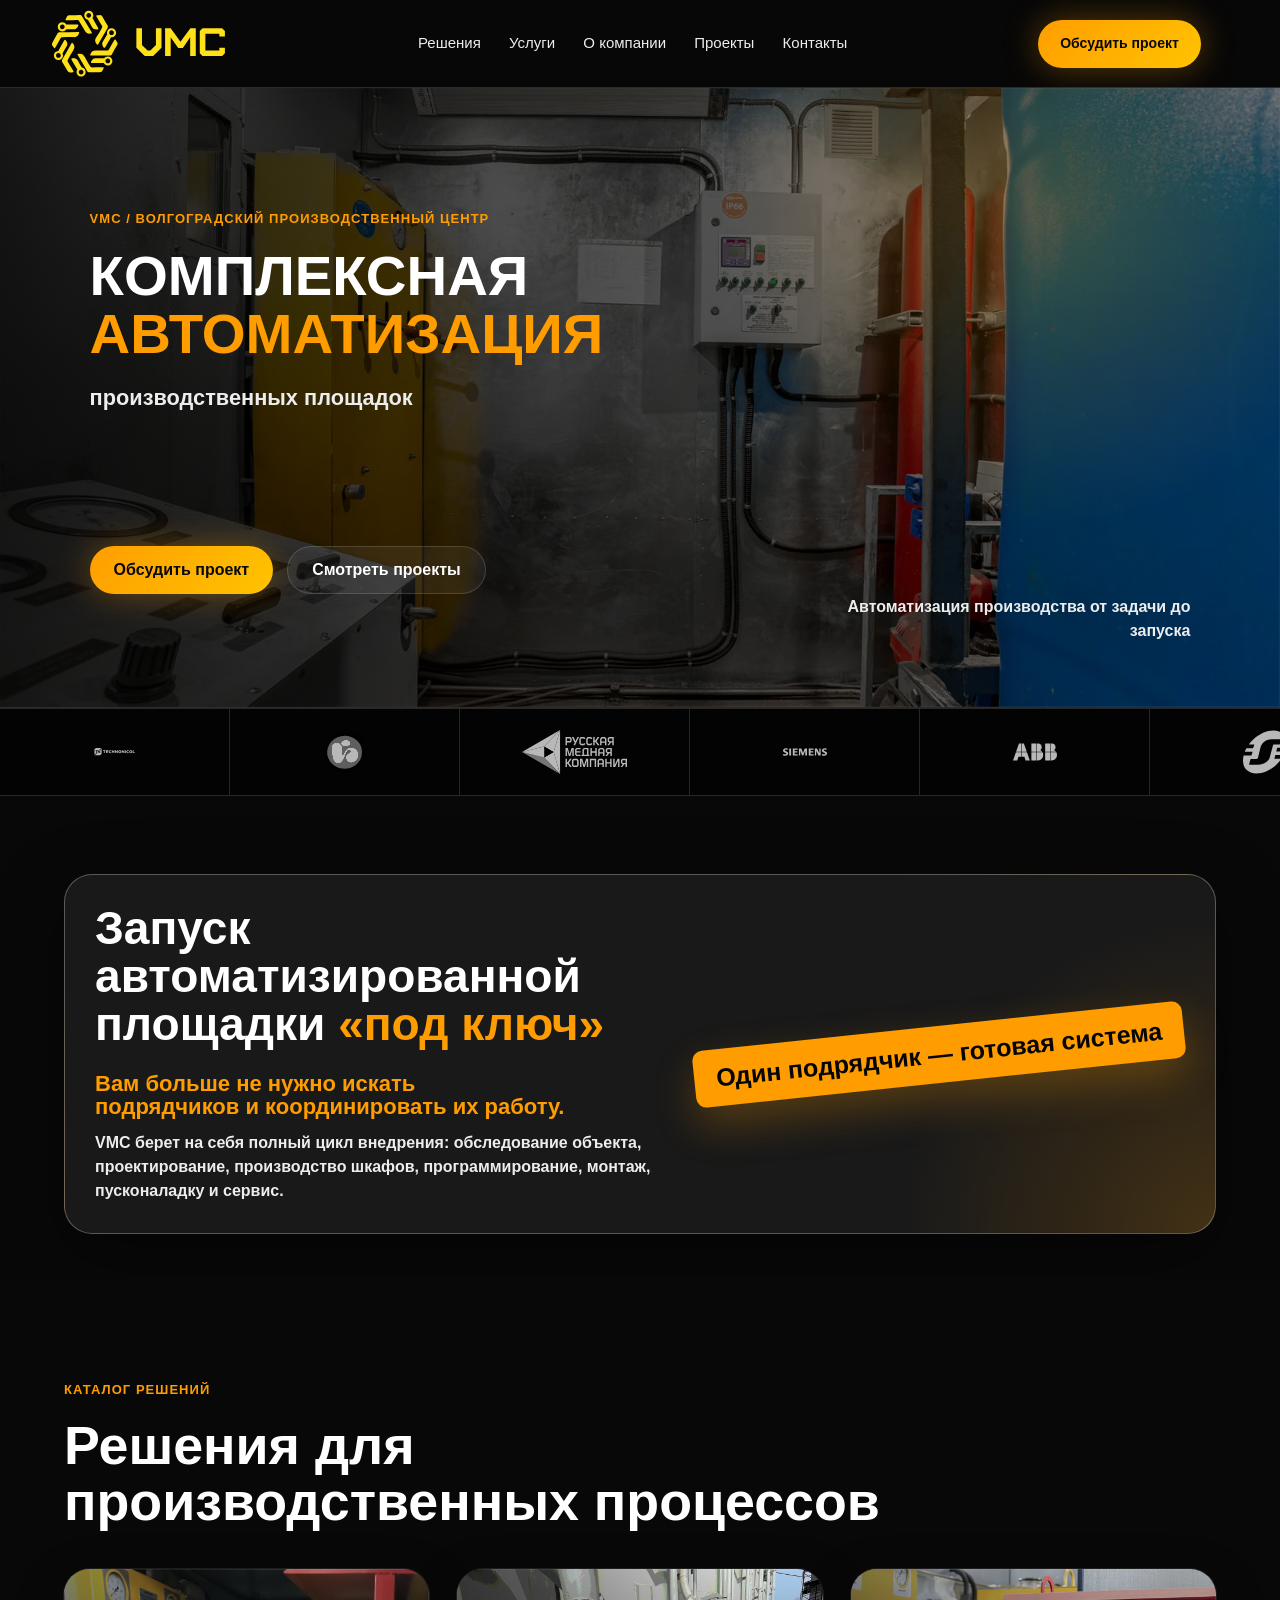
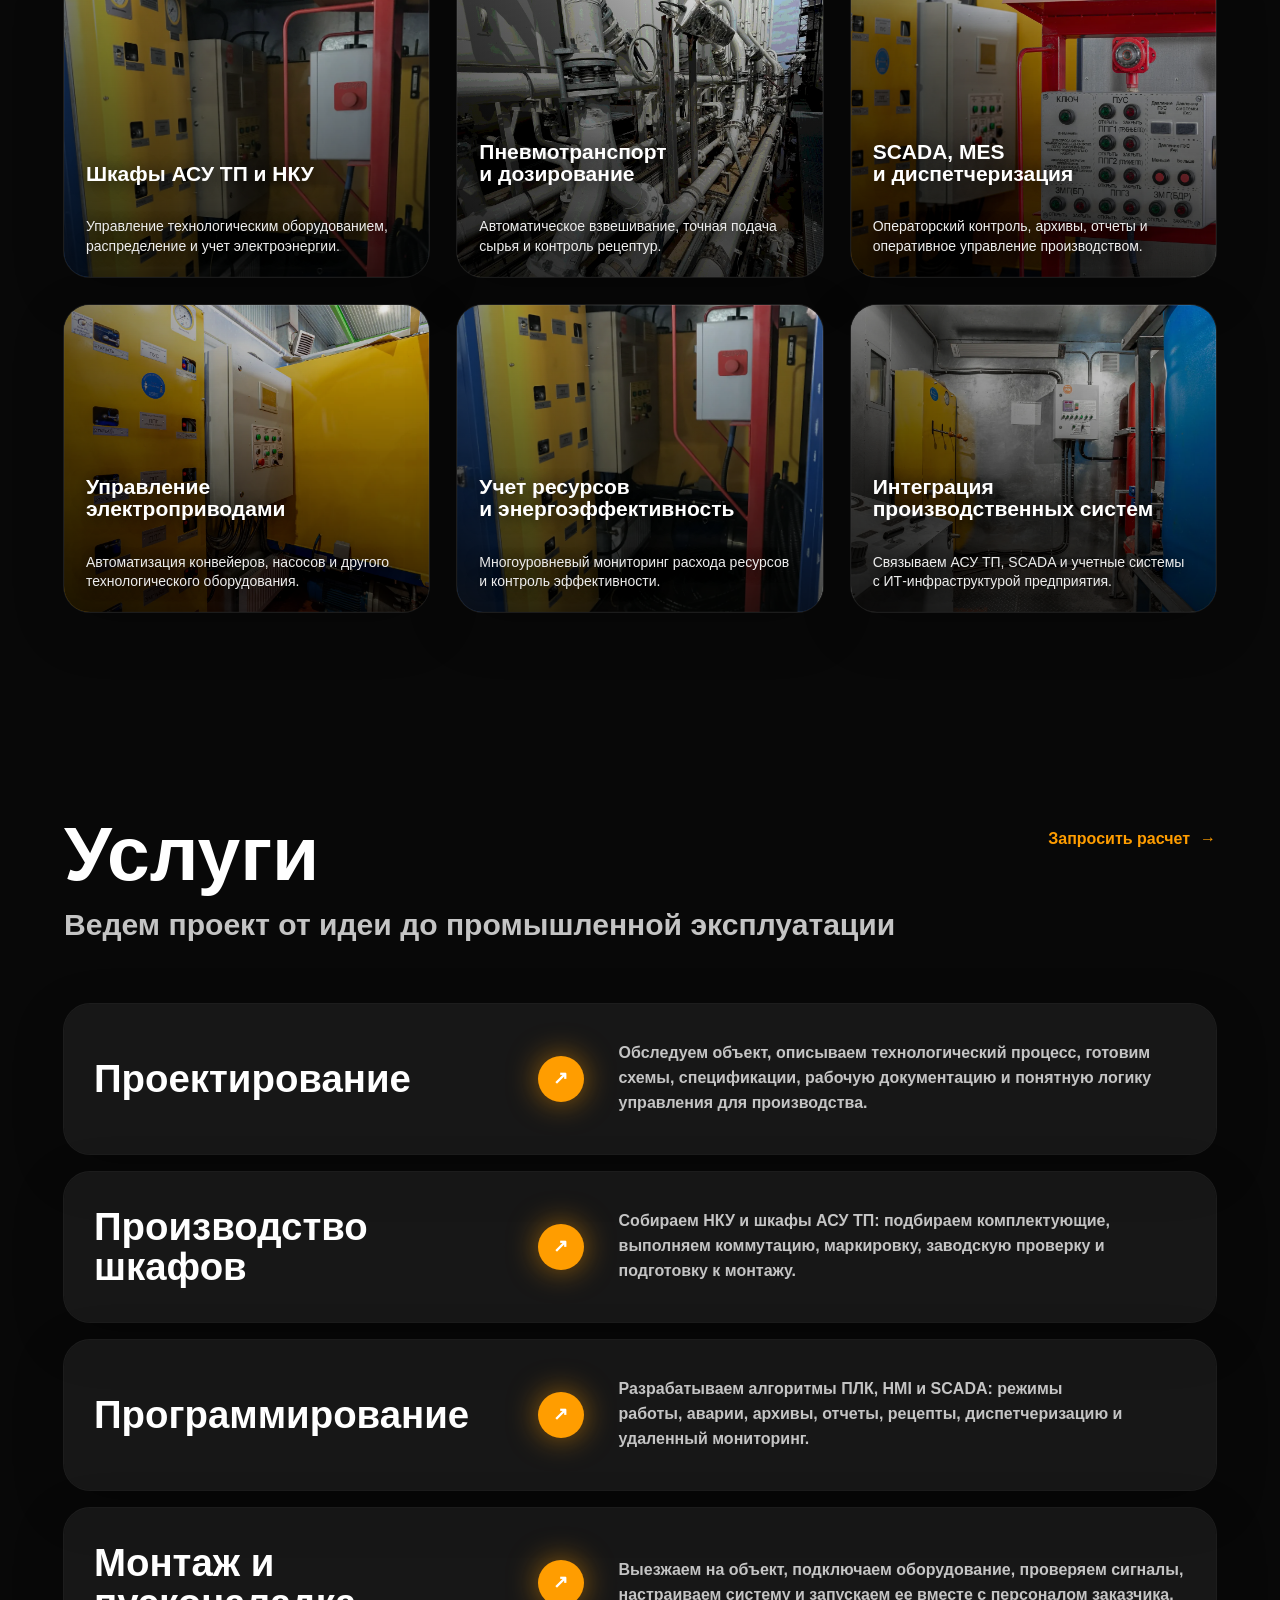
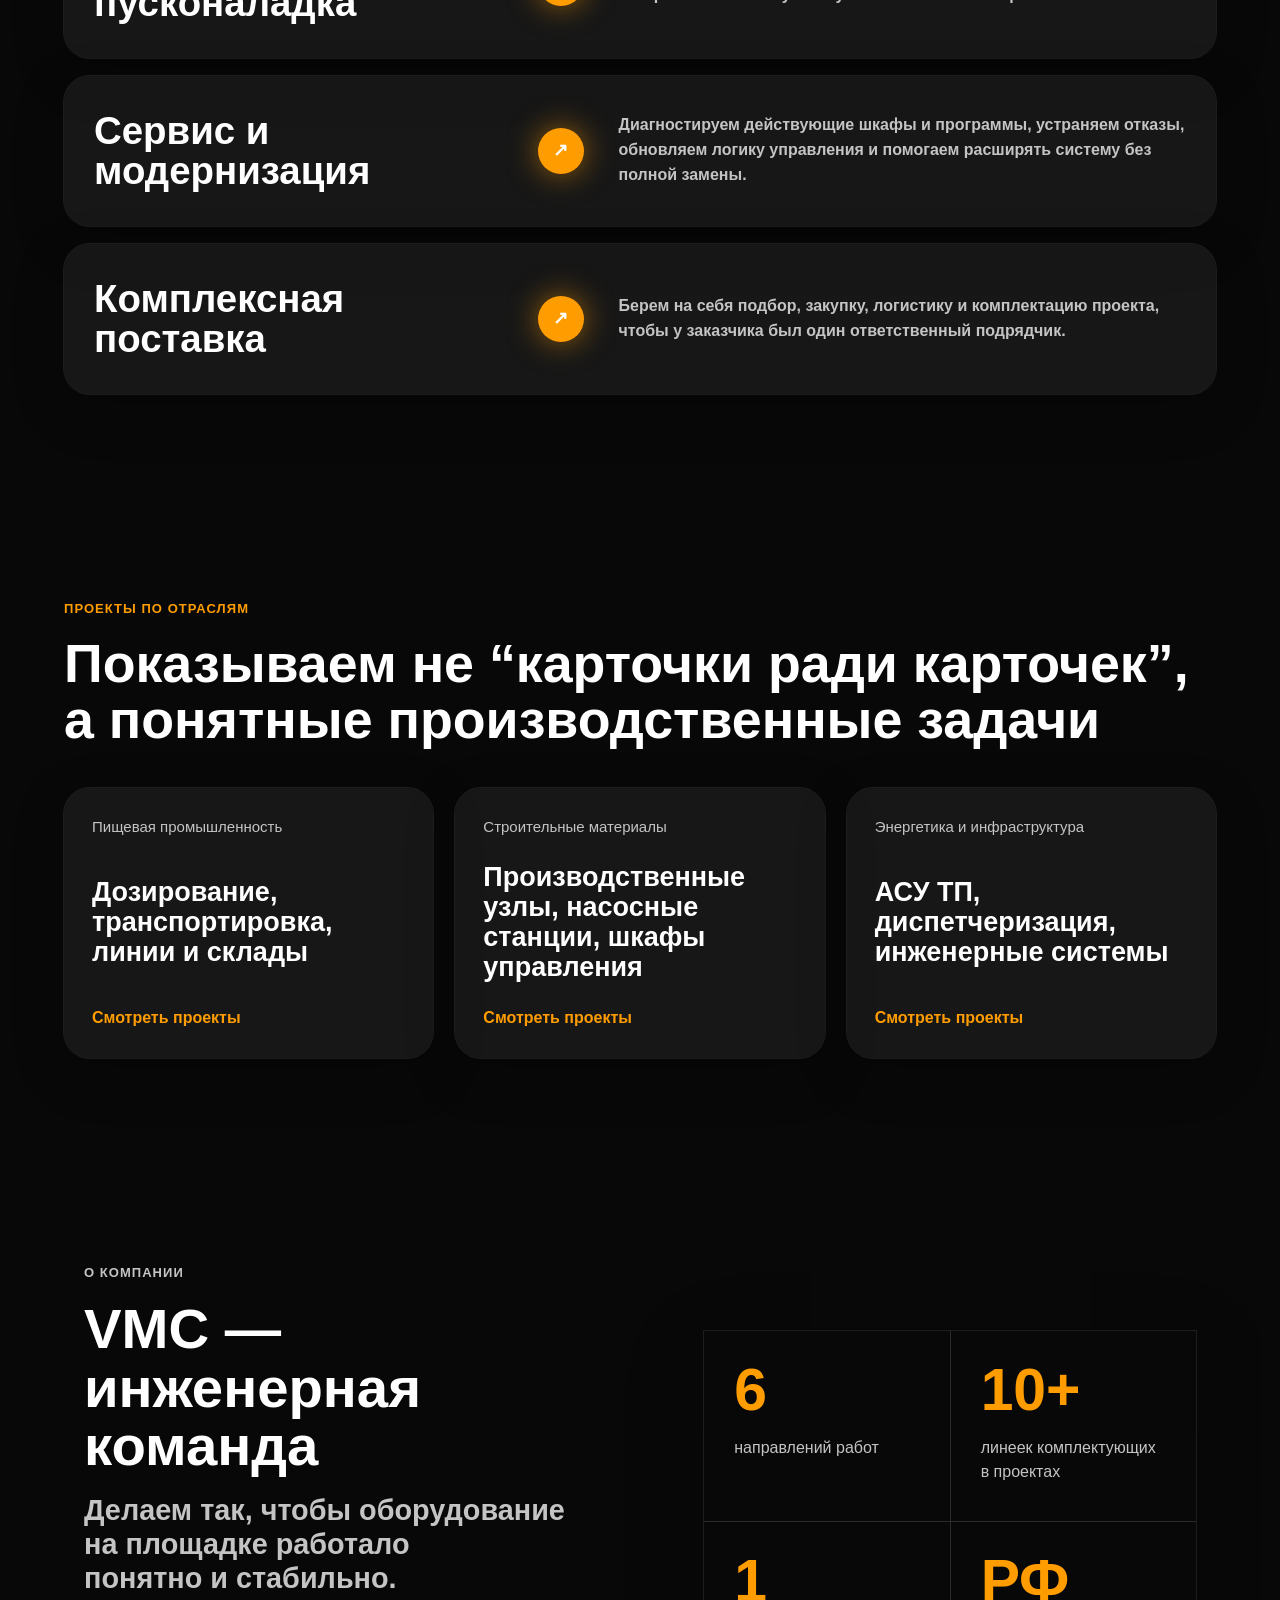
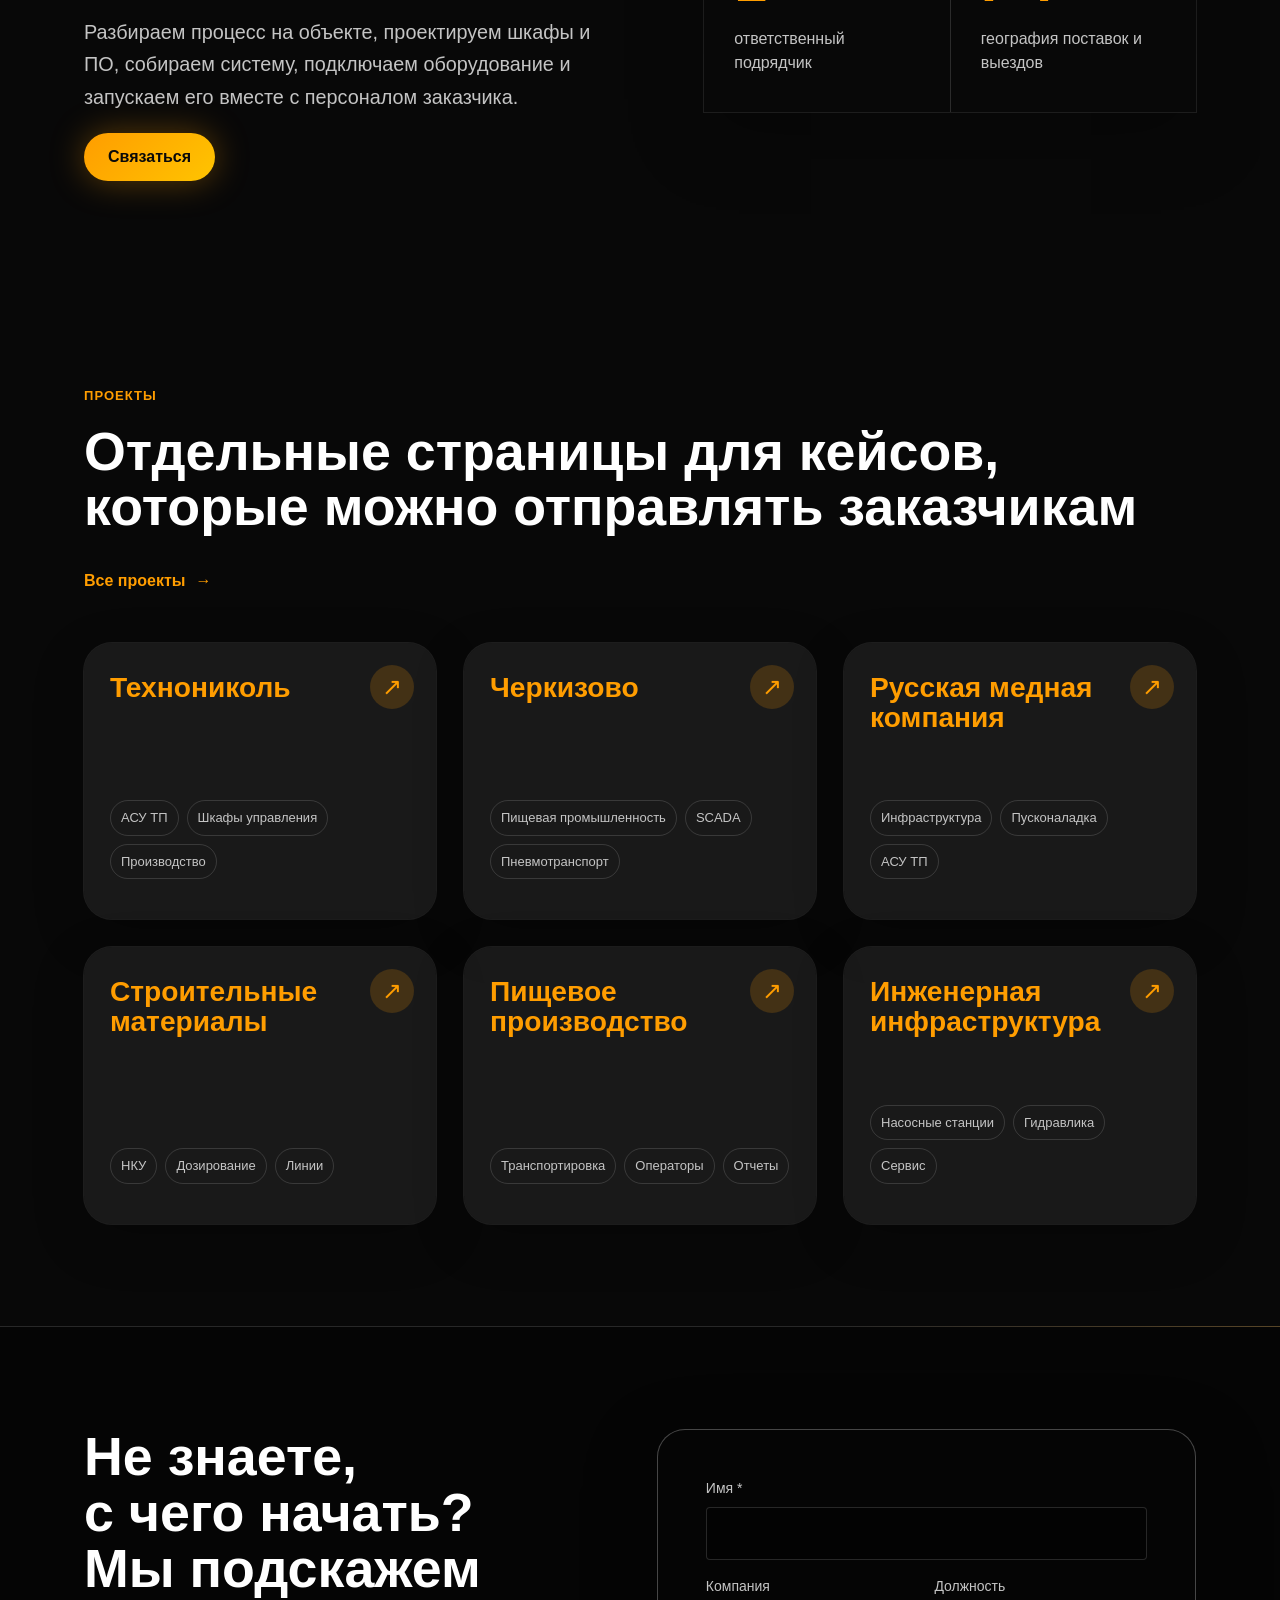
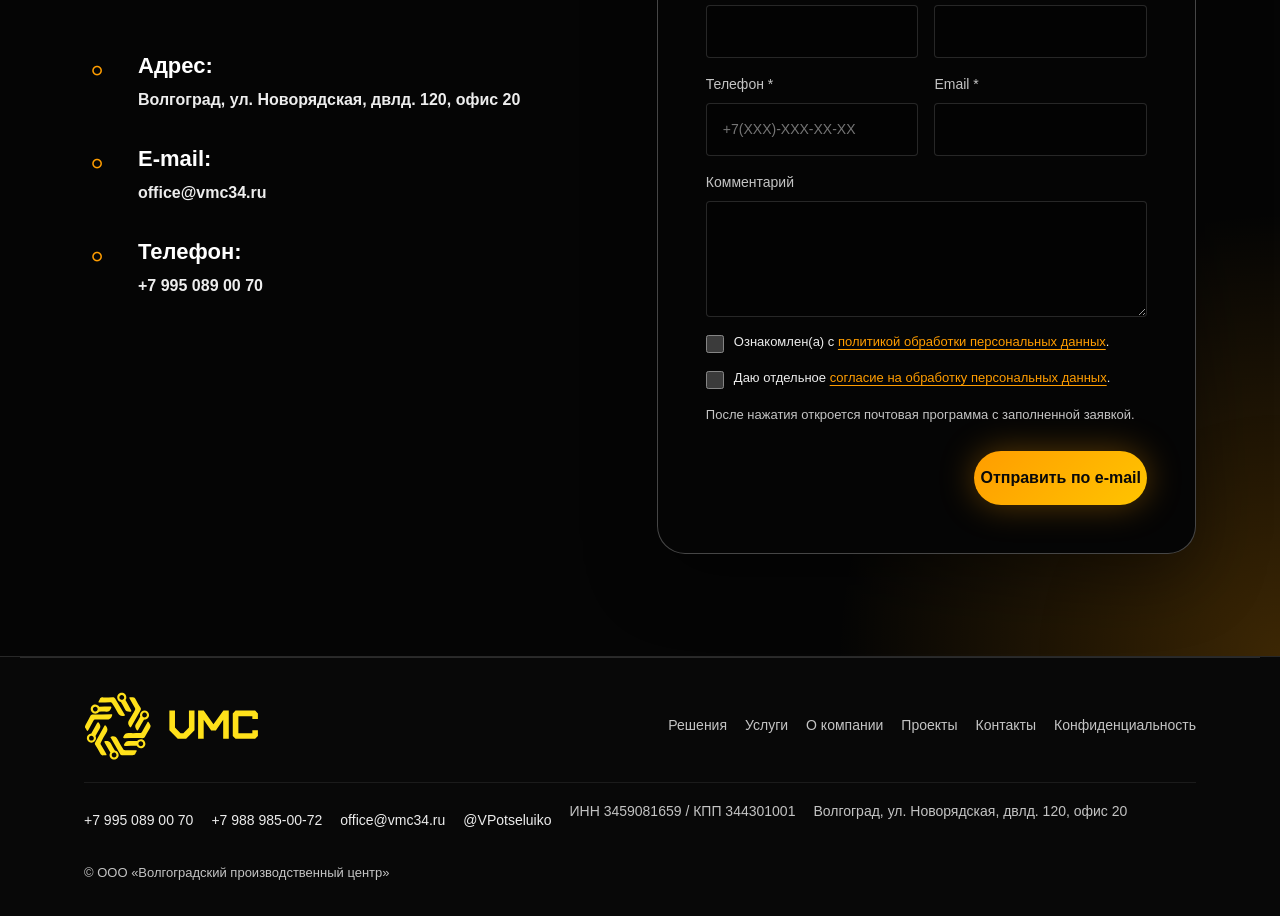
==== commit 2479f06f: "Format Russian phone input Restrict the contact form phone field to +7(XXX)-XXX-XX-XX and auto-forma" ====
--- a/index.html
+++ b/index.html
@@ -12,7 +12,7 @@
     <meta property="og:image" content="https://vmc34.ru/assets/img/automation-panel.webp">
     <link rel="canonical" href="https://vmc34.ru/">
     <link rel="icon" href="assets/img/logo.svg" type="image/svg+xml">
-    <link rel="stylesheet" href="style.css?v=20260709-1">
+    <link rel="stylesheet" href="style.css?v=20260710-2">
   </head>
   <body>
     <a class="skip-link" href="#main">К содержанию</a>
@@ -44,10 +44,7 @@
     <main id="main">
       <section class="hero" id="top" aria-label="Главный экран">
         <div class="hero-media" aria-hidden="true">
-          <video autoplay muted loop playsinline poster="assets/img/automation-panel.webp" preload="metadata">
-            <source src="assets/img/hero-automation-loop.mp4?v=20260709-1" type="video/mp4" media="(prefers-reduced-motion: no-preference)">
-            <img src="assets/img/automation-panel.webp" alt="" width="1600" height="1067">
-          </video>
+          <img src="assets/img/automation-panel.webp" alt="" width="1600" height="1067" fetchpriority="high">
         </div>
         <div class="hero-content">
           <p class="kicker">VMC / Волгоградский производственный центр</p>
@@ -285,12 +282,12 @@
         </div>
         <div class="contact-panel" id="form">
           <form action="mailto:office@vmc34.ru" method="post" enctype="text/plain" accept-charset="utf-8">
-            <label class="wide-field">Имя *<input name="name" autocomplete="name" required></label>
-            <label>Компания<input name="company" autocomplete="organization"></label>
-            <label>Должность<input name="position" autocomplete="organization-title"></label>
-            <label>Телефон *<input name="phone" type="tel" inputmode="tel" autocomplete="tel" required></label>
-            <label>Email *<input name="email" type="email" autocomplete="email" required></label>
-            <label class="wide-field">Комментарий<textarea name="message" rows="4"></textarea></label>
+            <label class="wide-field">Имя *<input name="name" autocomplete="name" minlength="2" maxlength="80" required></label>
+            <label>Компания<input name="company" autocomplete="organization" maxlength="120"></label>
+            <label>Должность<input name="position" autocomplete="organization-title" maxlength="120"></label>
+            <label>Телефон *<input name="phone" type="tel" inputmode="tel" autocomplete="tel" maxlength="17" pattern="\+7\([0-9]{3}\)-[0-9]{3}-[0-9]{2}-[0-9]{2}" placeholder="+7(XXX)-XXX-XX-XX" required></label>
+            <label>Email *<input name="email" type="email" inputmode="email" autocomplete="email" maxlength="254" spellcheck="false" required></label>
+            <label class="wide-field">Комментарий<textarea name="message" rows="4" maxlength="1000"></textarea></label>
             <label class="consent-field">
               <input name="privacy_accepted" type="checkbox" value="yes" required>
               <span>Ознакомлен(а) с <a href="privacy.html#policy" target="_blank" rel="noopener">политикой обработки персональных данных</a>.</span>
@@ -327,5 +324,62 @@
       </div>
       <p>© ООО «Волгоградский производственный центр»</p>
     </footer>
+    <script>
+      (() => {
+        const form = document.querySelector('.contact-panel form');
+        if (!form) return;
+
+        const trimFields = Array.from(form.elements).filter((field) => 'value' in field && field.type !== 'checkbox');
+        const name = form.elements.name;
+        const phone = form.elements.phone;
+        const phonePattern = /^\+7\(\d{3}\)-\d{3}-\d{2}-\d{2}$/;
+
+        const formatPhone = (value) => {
+          let digits = value.replace(/\D/g, '');
+          if (digits.startsWith('8')) digits = `7${digits.slice(1)}`;
+          if (digits.startsWith('7')) digits = digits.slice(1);
+          digits = digits.slice(0, 10);
+
+          if (!digits) return '';
+
+          let result = `+7(${digits.slice(0, 3)}`;
+          if (digits.length >= 3) result += `)-${digits.slice(3, 6)}`;
+          if (digits.length >= 6) result += `-${digits.slice(6, 8)}`;
+          if (digits.length >= 8) result += `-${digits.slice(8, 10)}`;
+          return result;
+        };
+
+        const validate = () => {
+          const nameValue = name.value.trim();
+          const phoneValue = phone.value.trim();
+
+          name.setCustomValidity(nameValue ? '' : 'Укажите имя.');
+          phone.setCustomValidity(phonePattern.test(phoneValue) ? '' : 'Укажите телефон в формате +7(XXX)-XXX-XX-XX.');
+        };
+
+        form.addEventListener('input', (event) => {
+          if (event.target === phone) phone.value = formatPhone(phone.value);
+          validate();
+        });
+        phone.addEventListener('focus', () => {
+          if (!phone.value) phone.value = '+7(';
+        });
+        phone.addEventListener('blur', () => {
+          if (phone.value === '+7(') phone.value = '';
+          validate();
+        });
+        form.addEventListener('submit', (event) => {
+          trimFields.forEach((field) => {
+            field.value = field.value.trim();
+          });
+          phone.value = formatPhone(phone.value);
+          validate();
+          if (!form.checkValidity()) {
+            event.preventDefault();
+            form.reportValidity();
+          }
+        });
+      })();
+    </script>
   </body>
 </html>
--- a/style.css
+++ b/style.css
@@ -250,7 +250,7 @@
   background: #000;
 }
 
-.hero-media video {
+.hero-media img {
   width: 100%;
   height: 100%;
   object-fit: cover;
@@ -1114,6 +1114,12 @@
   border-color: rgba(255, 157, 0, .62);
   background: rgba(0, 0, 0, .34);
   box-shadow: 0 0 0 4px rgba(255, 157, 0, .12);
+}
+
+.contact-panel input:user-invalid,
+.contact-panel textarea:user-invalid {
+  border-color: rgba(255, 78, 78, .78);
+  box-shadow: 0 0 0 4px rgba(255, 78, 78, .12);
 }
 
 .contact-panel textarea {
@@ -1710,8 +1716,4 @@
     animation-duration: .001ms !important;
     transition-duration: .001ms !important;
   }
-
-  .hero-media video {
-    animation: none !important;
-  }
-}
+}
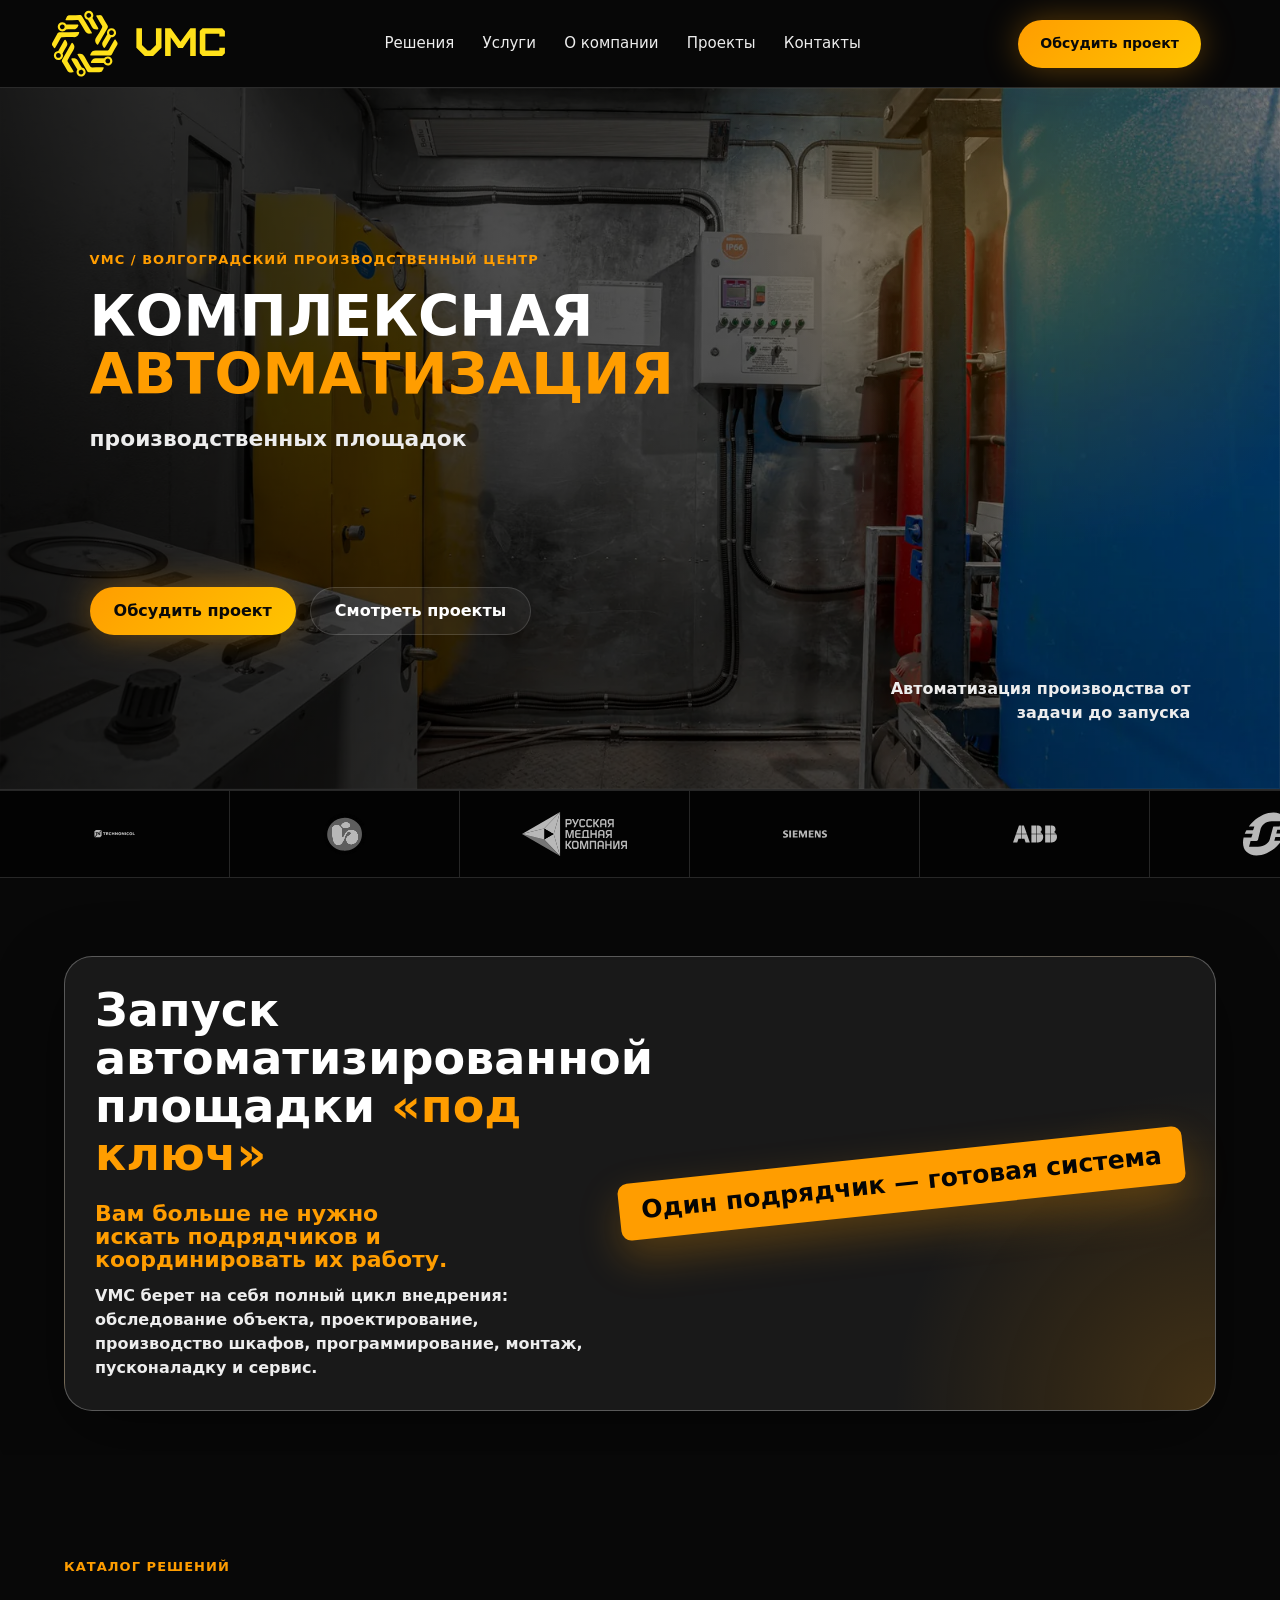
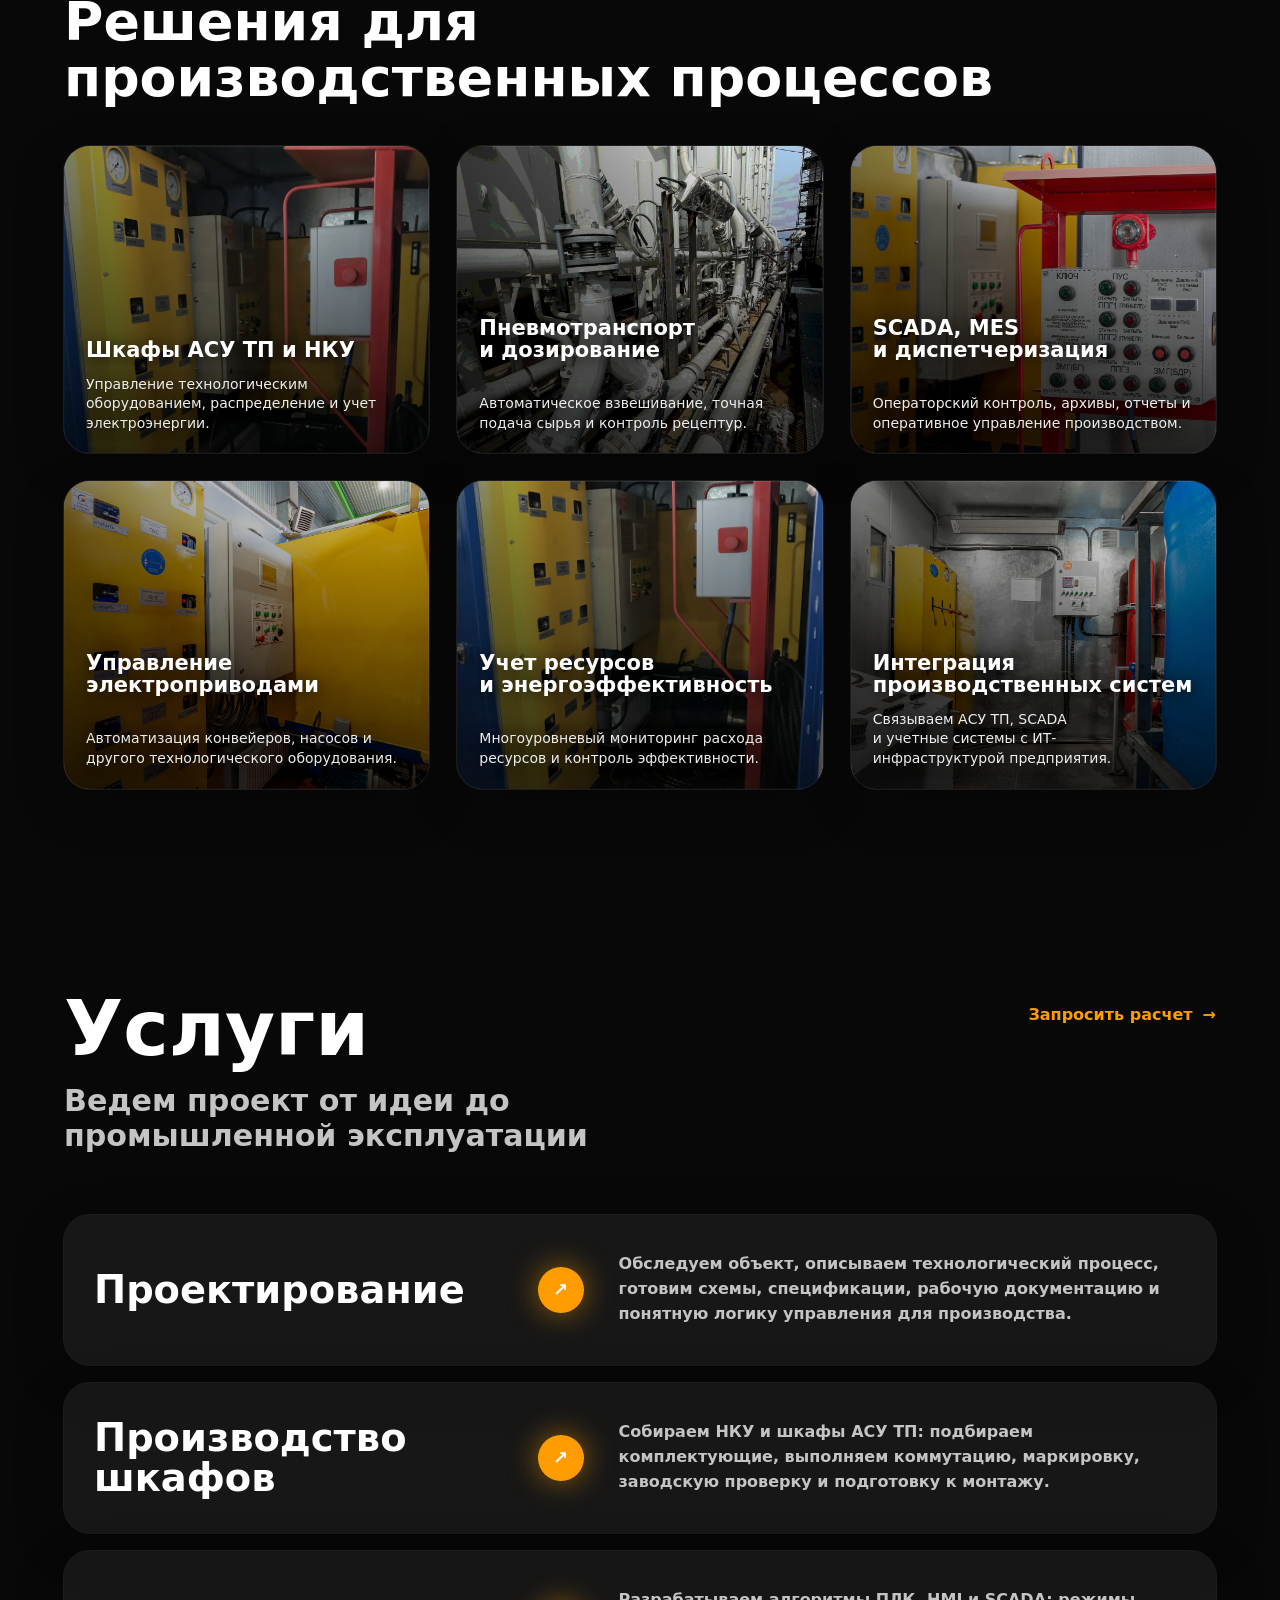
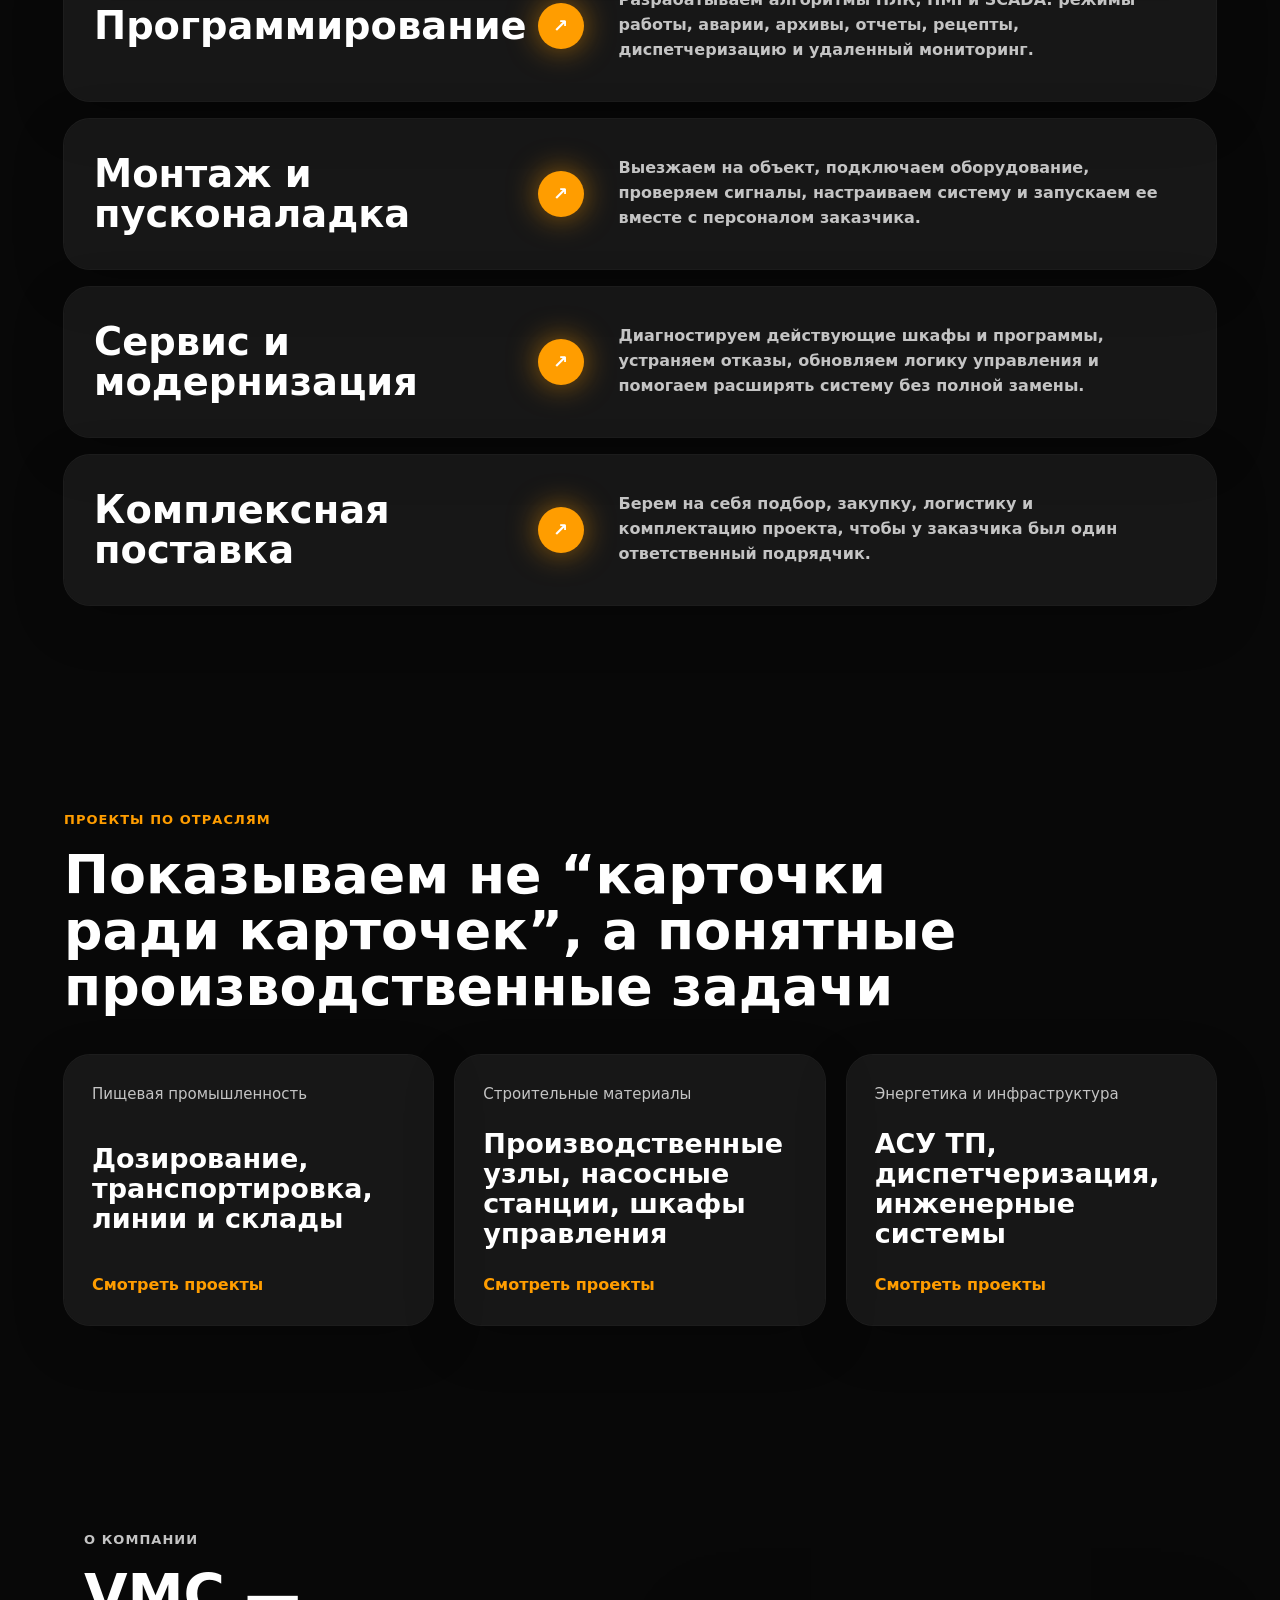
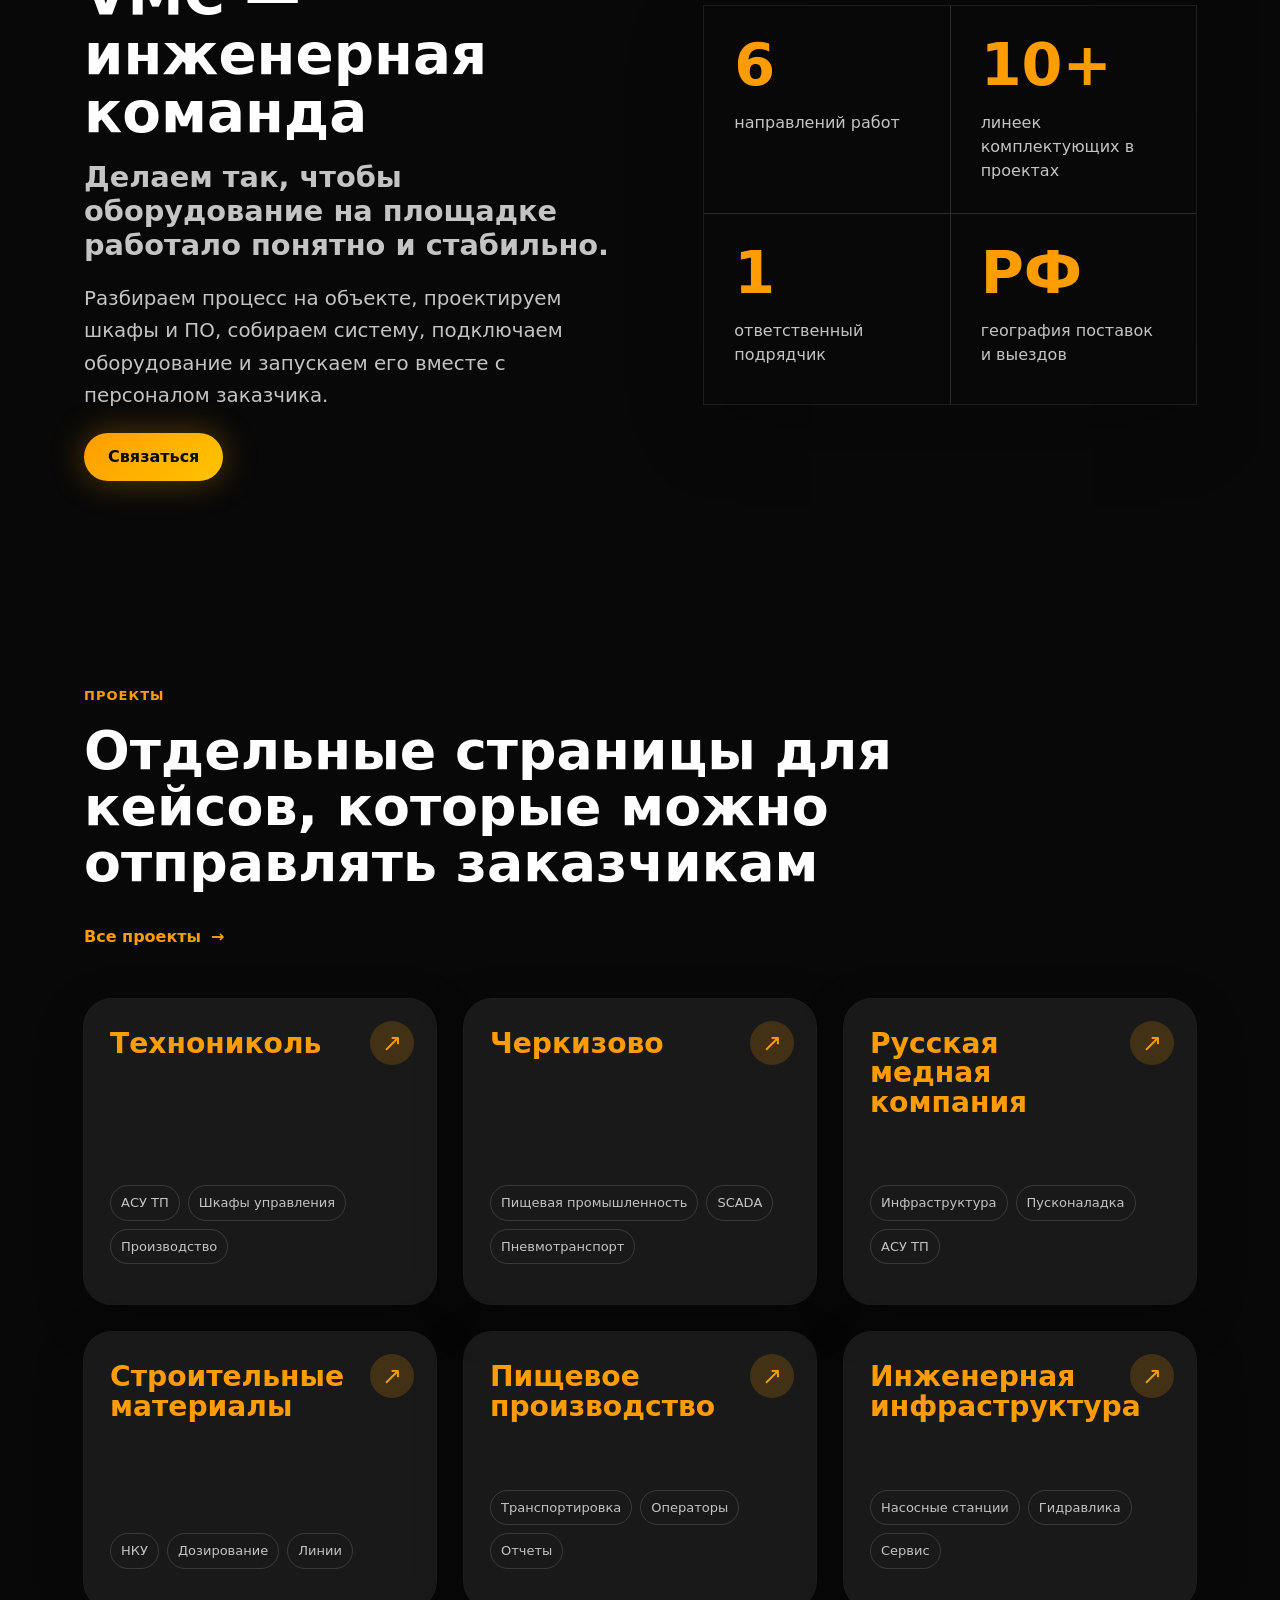
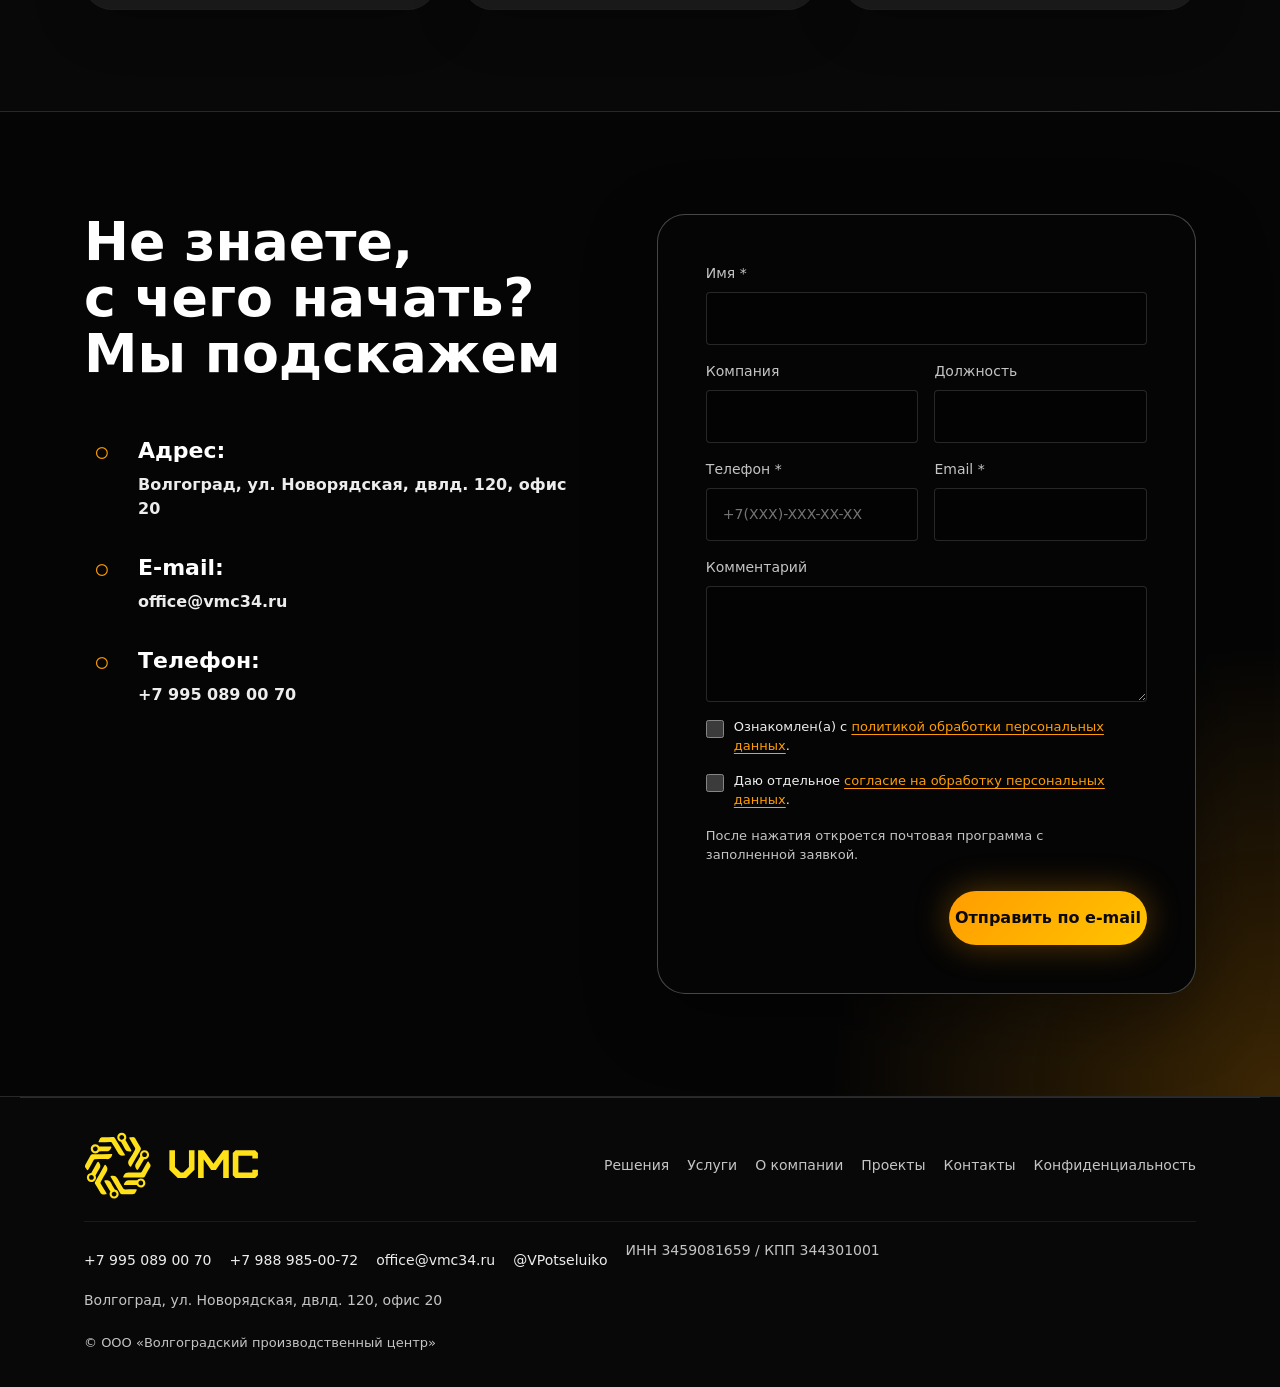
==== commit b8f9f02d: "Polish hero scale and typography Make the homepage hero image slightly taller and switch the CSS fon" ====
--- a/index.html
+++ b/index.html
@@ -12,7 +12,7 @@
     <meta property="og:image" content="https://vmc34.ru/assets/img/automation-panel.webp">
     <link rel="canonical" href="https://vmc34.ru/">
     <link rel="icon" href="assets/img/logo.svg" type="image/svg+xml">
-    <link rel="stylesheet" href="style.css?v=20260710-2">
+    <link rel="stylesheet" href="style.css?v=20260720-1">
   </head>
   <body>
     <a class="skip-link" href="#main">К содержанию</a>
--- a/style.css
+++ b/style.css
@@ -13,7 +13,7 @@
   --shadow-border-hover: 0 0 0 1px rgba(255, 255, 255, .16), 0 18px 58px rgba(255, 157, 0, .1);
   --ease: cubic-bezier(.2, 0, 0, 1);
   color-scheme: dark;
-  font-family: Inter, Arial, Helvetica, sans-serif;
+  font-family: Manrope, system-ui, -apple-system, BlinkMacSystemFont, "Segoe UI", Inter, Arial, Helvetica, sans-serif;
 }
 
 * {
@@ -34,7 +34,6 @@
   color: var(--text);
   font-size: 16px;
   line-height: 1.5;
-  -webkit-font-smoothing: antialiased;
   overflow-x: hidden;
 }
 
@@ -235,7 +234,7 @@
 
 .hero {
   position: relative;
-  min-height: 620px;
+  min-height: clamp(660px, 78vh, 740px);
   overflow: hidden;
   display: grid;
   align-items: center;
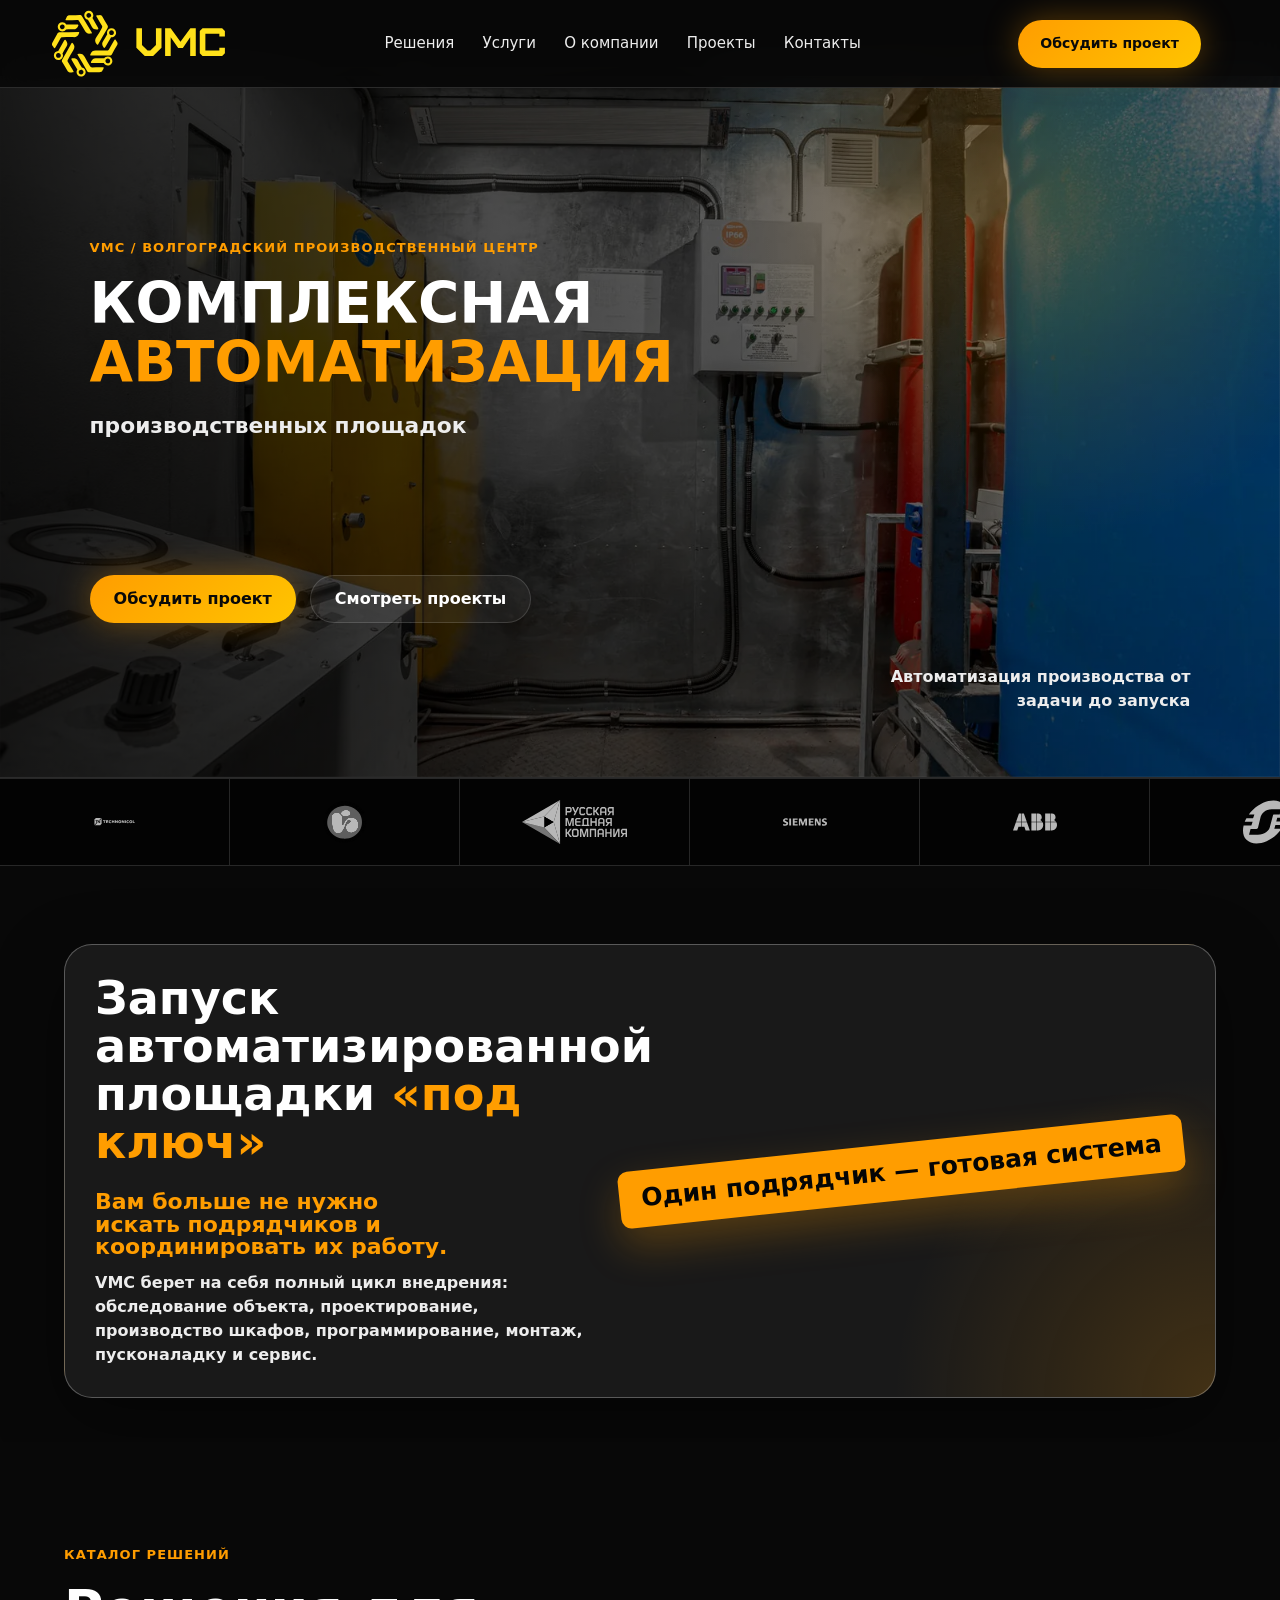
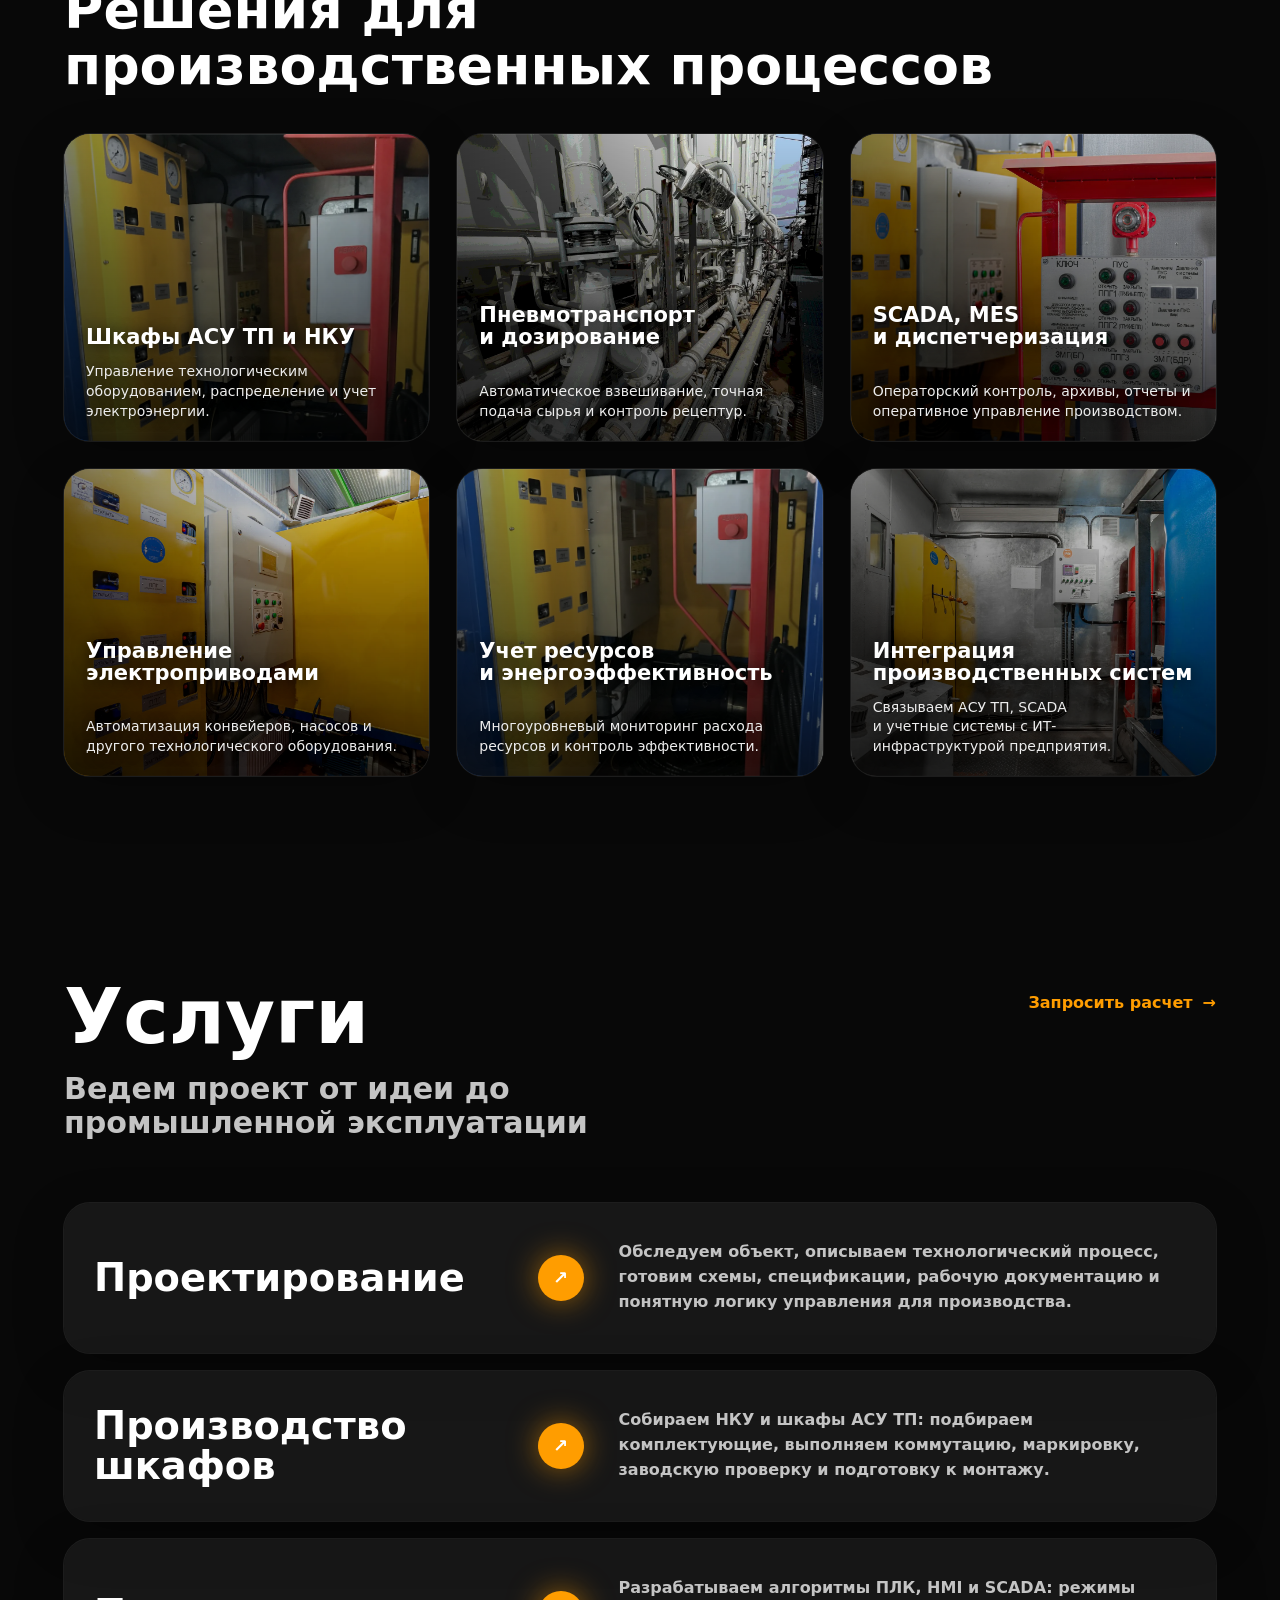
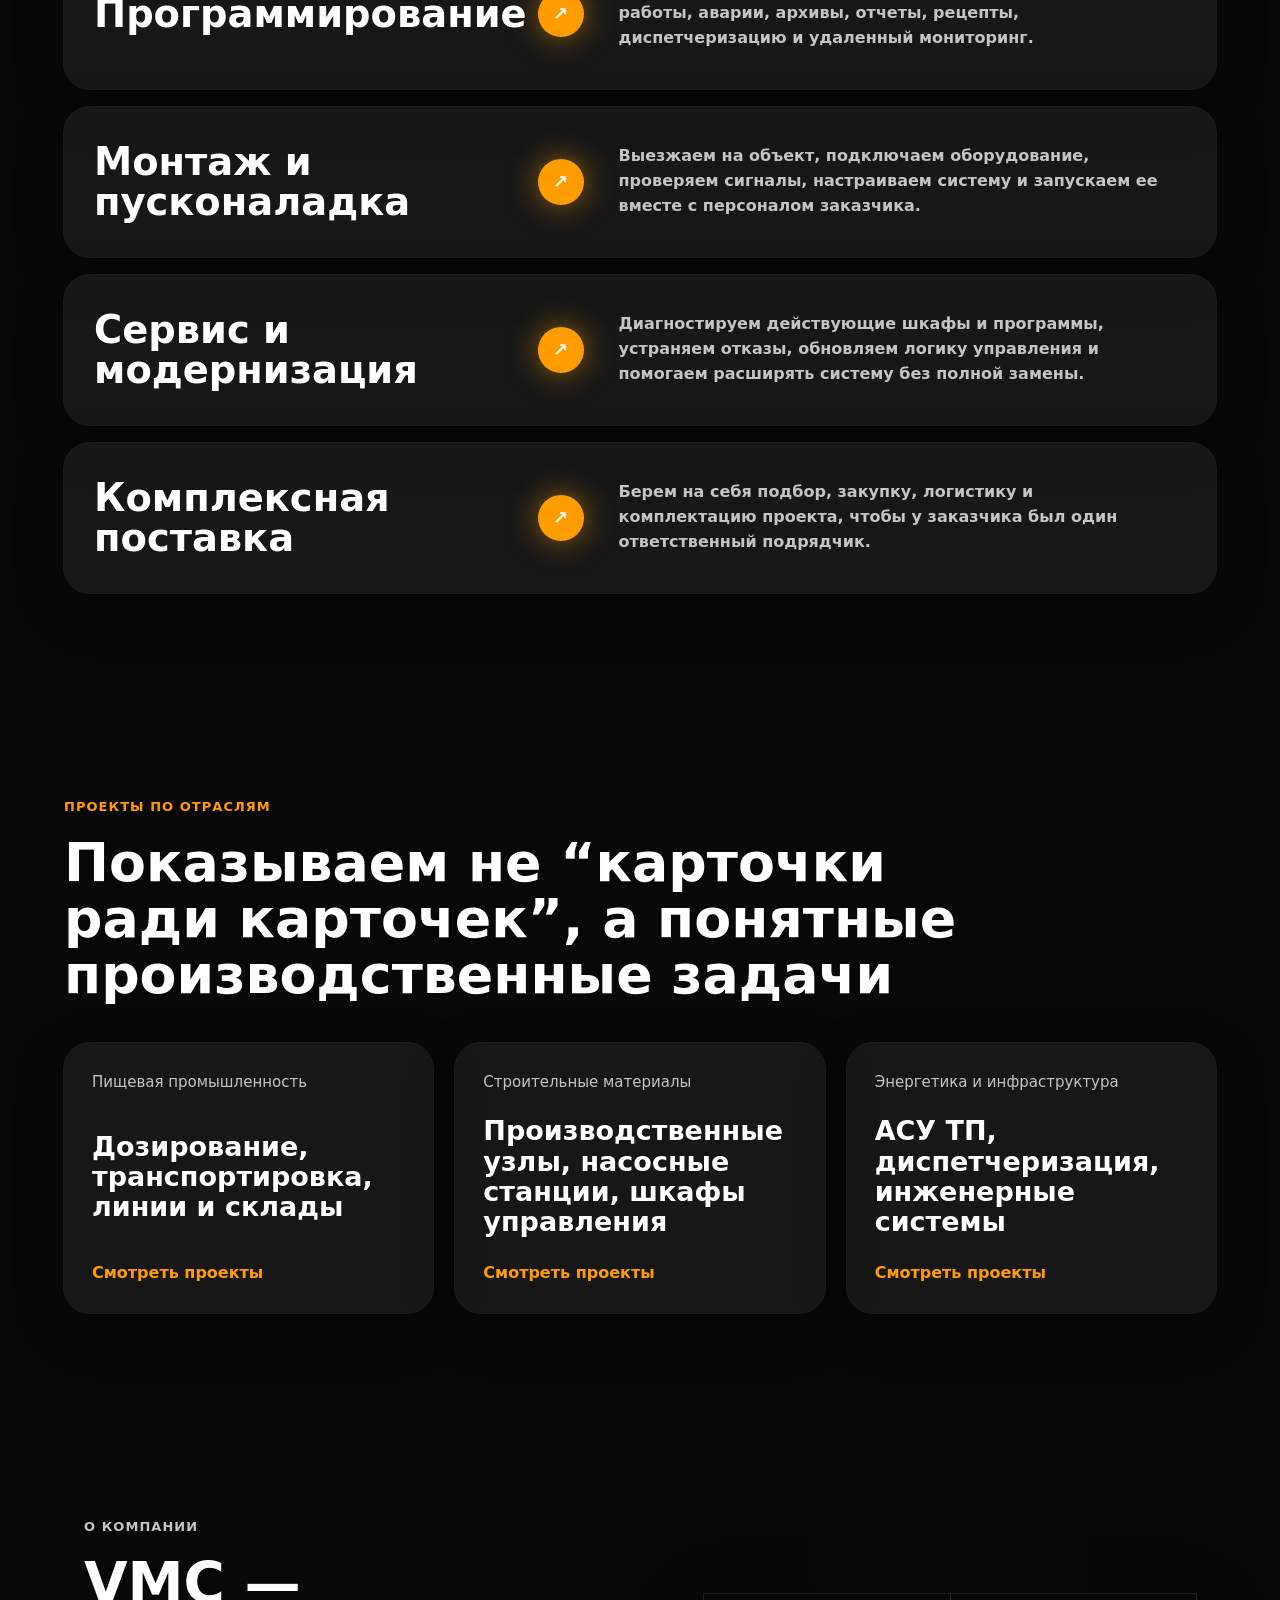
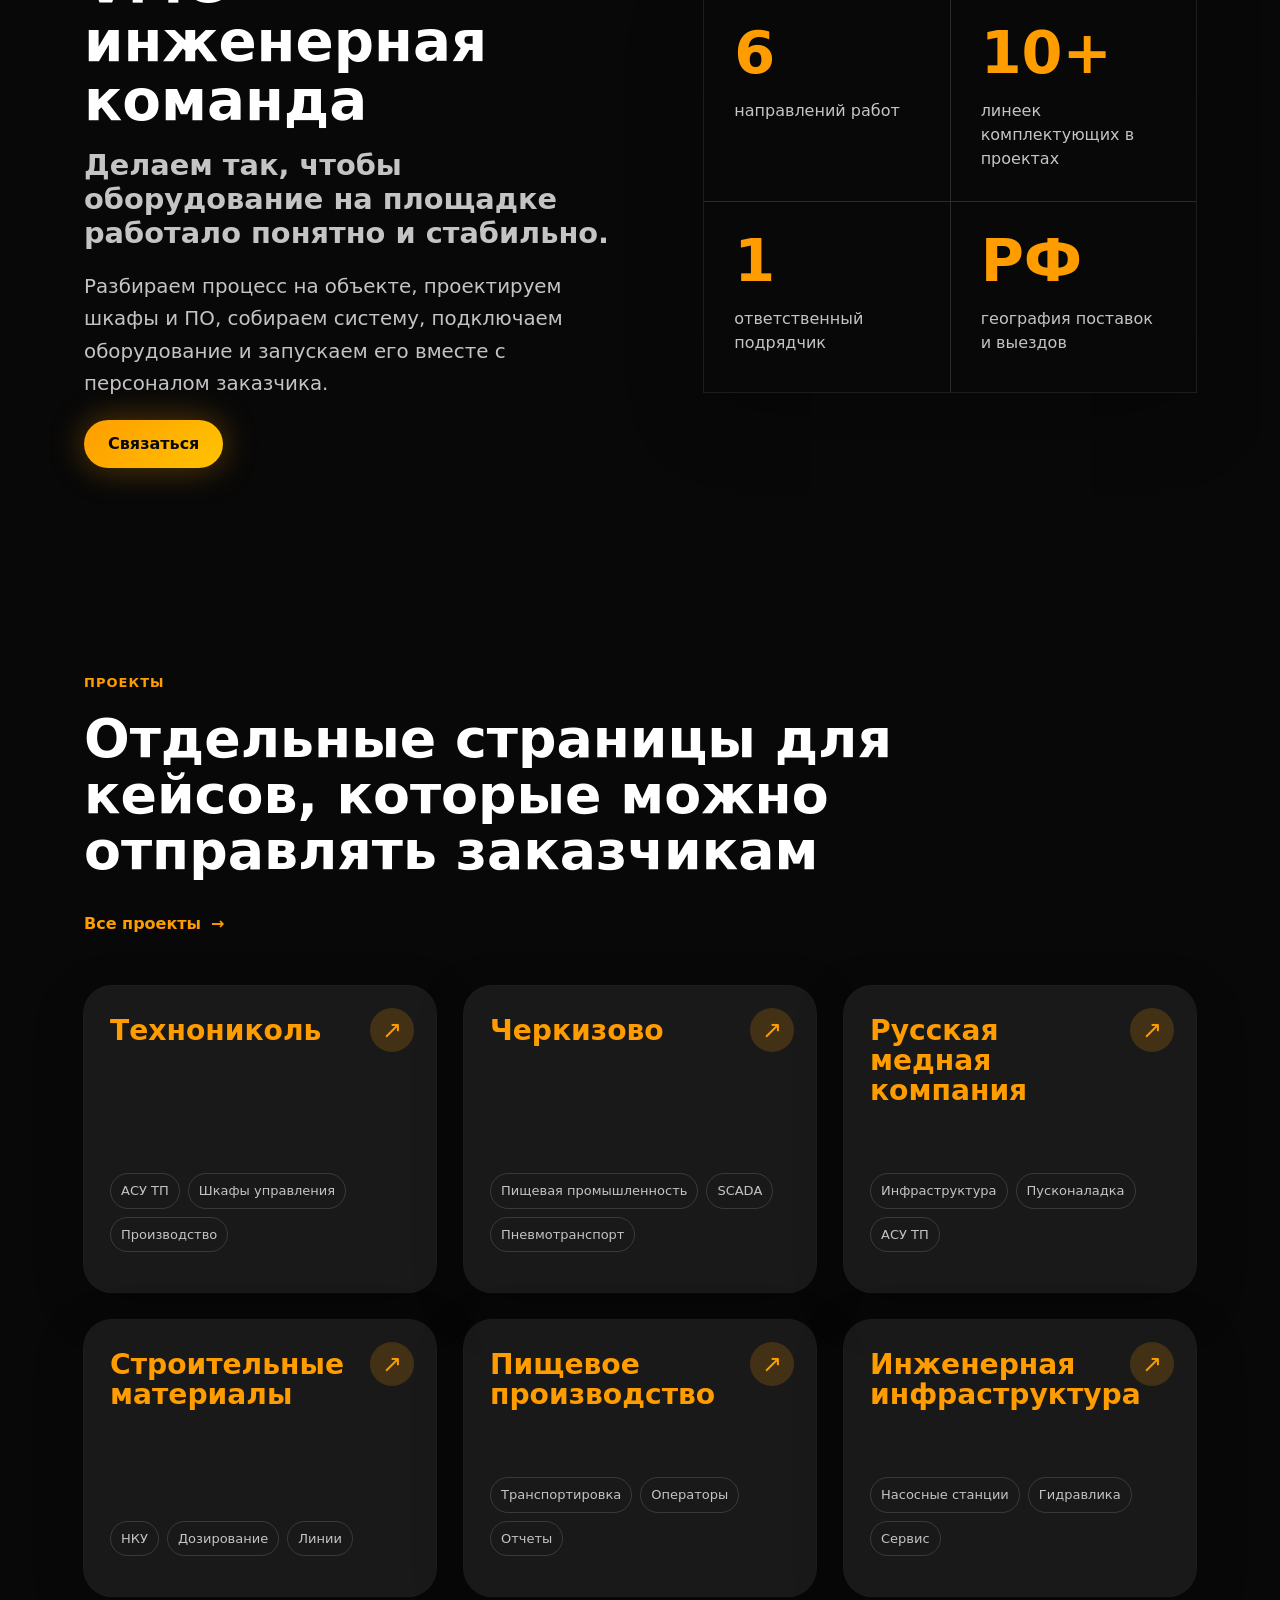
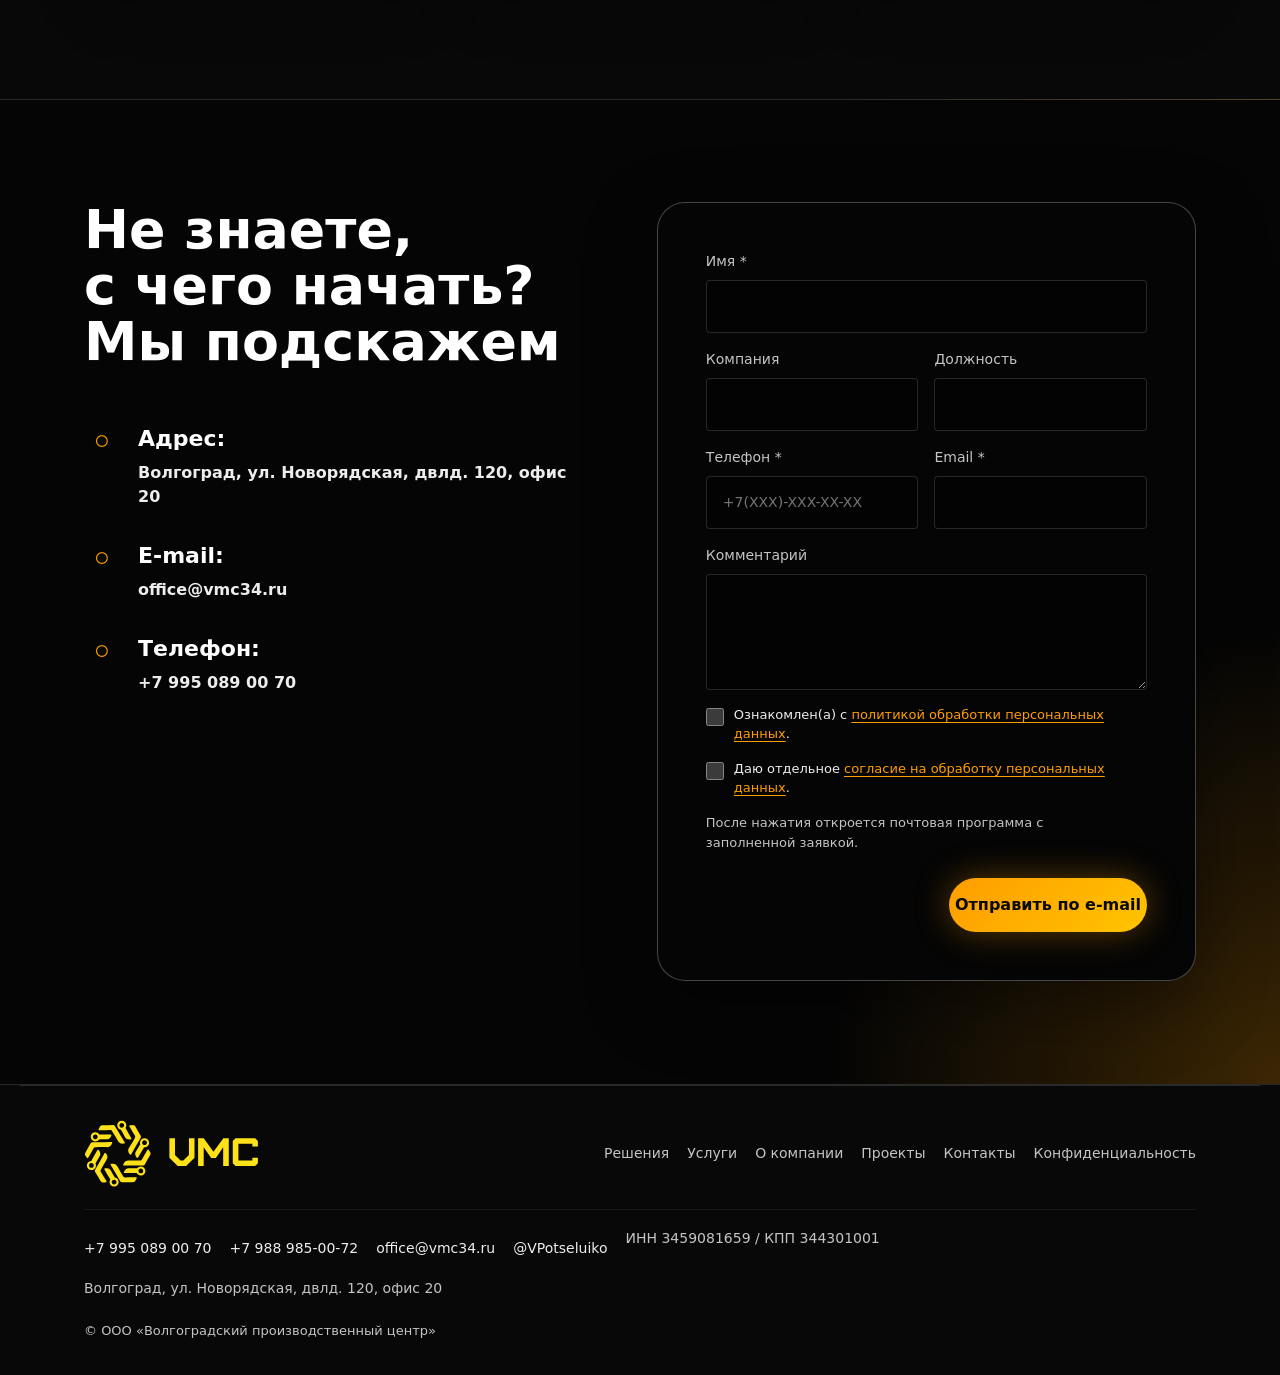
==== commit 8bdae2b9: "Keep header fixed while scrolling Make the site header fixed on desktop and mobile, with body offset" ====
--- a/index.html
+++ b/index.html
@@ -12,7 +12,7 @@
     <meta property="og:image" content="https://vmc34.ru/assets/img/automation-panel.webp">
     <link rel="canonical" href="https://vmc34.ru/">
     <link rel="icon" href="assets/img/logo.svg" type="image/svg+xml">
-    <link rel="stylesheet" href="style.css?v=20260720-1">
+    <link rel="stylesheet" href="style.css?v=20260721-1">
   </head>
   <body>
     <a class="skip-link" href="#main">К содержанию</a>
--- a/style.css
+++ b/style.css
@@ -12,6 +12,7 @@
   --shadow-border: 0 0 0 1px rgba(255, 255, 255, .09);
   --shadow-border-hover: 0 0 0 1px rgba(255, 255, 255, .16), 0 18px 58px rgba(255, 157, 0, .1);
   --ease: cubic-bezier(.2, 0, 0, 1);
+  --header-height: 76px;
   color-scheme: dark;
   font-family: Manrope, system-ui, -apple-system, BlinkMacSystemFont, "Segoe UI", Inter, Arial, Helvetica, sans-serif;
 }
@@ -22,7 +23,7 @@
 
 html {
   scroll-behavior: smooth;
-  scroll-padding-top: 88px;
+  scroll-padding-top: calc(var(--header-height) + 12px);
   overflow-x: hidden;
   -webkit-font-smoothing: antialiased;
   -moz-osx-font-smoothing: grayscale;
@@ -30,6 +31,7 @@
 
 body {
   margin: 0;
+  padding-top: var(--header-height);
   background: var(--bg);
   color: var(--text);
   font-size: 16px;
@@ -116,14 +118,16 @@
 }
 
 .site-header {
-  position: sticky;
+  position: fixed;
   top: 0;
-  z-index: 50;
+  right: 0;
+  left: 0;
+  z-index: 100;
   display: grid;
   grid-template-columns: auto 1fr auto auto;
   gap: 28px;
   align-items: center;
-  min-height: 76px;
+  min-height: var(--header-height);
   padding: 10px clamp(16px, 4vw, 58px);
   border-bottom: 1px solid var(--line);
   background: rgba(8, 8, 8, .9);
@@ -1555,8 +1559,12 @@
 }
 
 @media (max-width: 640px) {
+  :root {
+    --header-height: 68px;
+  }
+
   .site-header {
-    min-height: 68px;
+    min-height: var(--header-height);
   }
 
   .brand img,
@@ -1565,7 +1573,7 @@
   }
 
   .mobile-nav nav {
-    top: 68px;
+    top: var(--header-height);
   }
 
   .hero {
